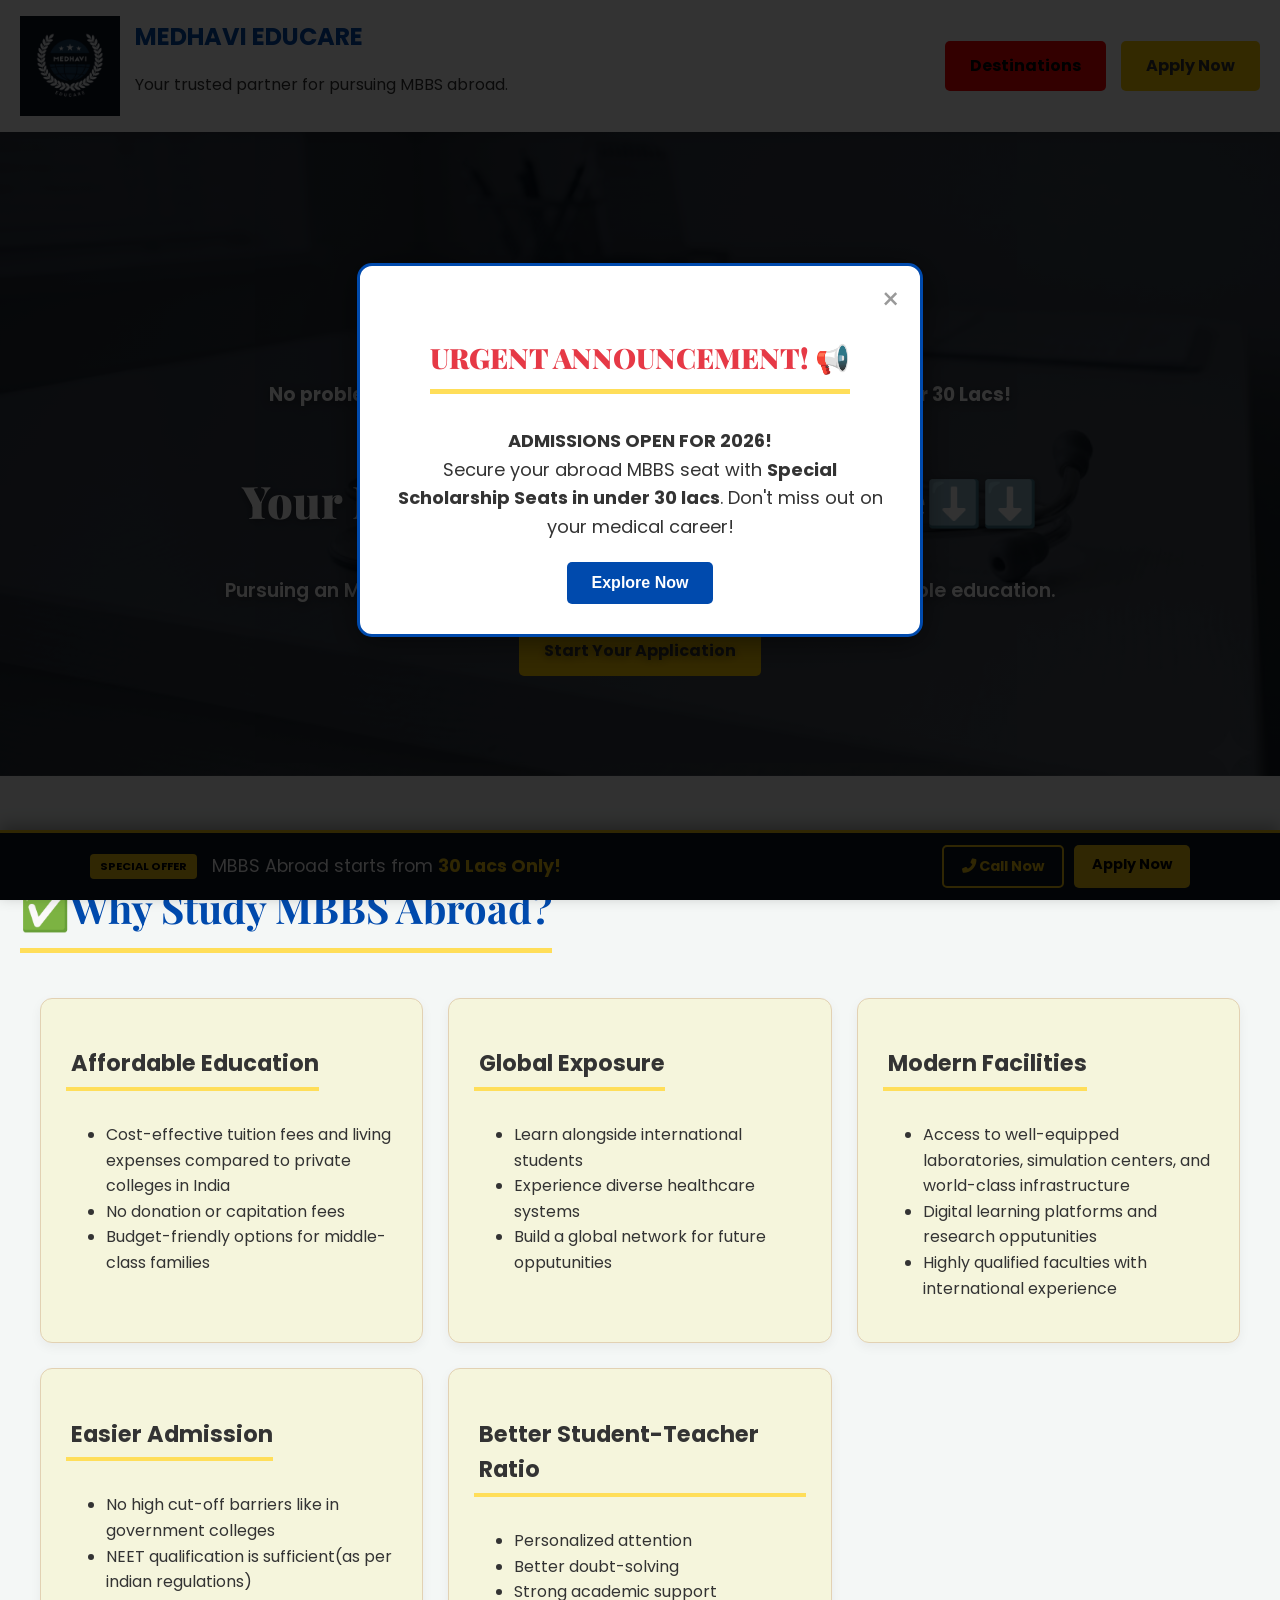
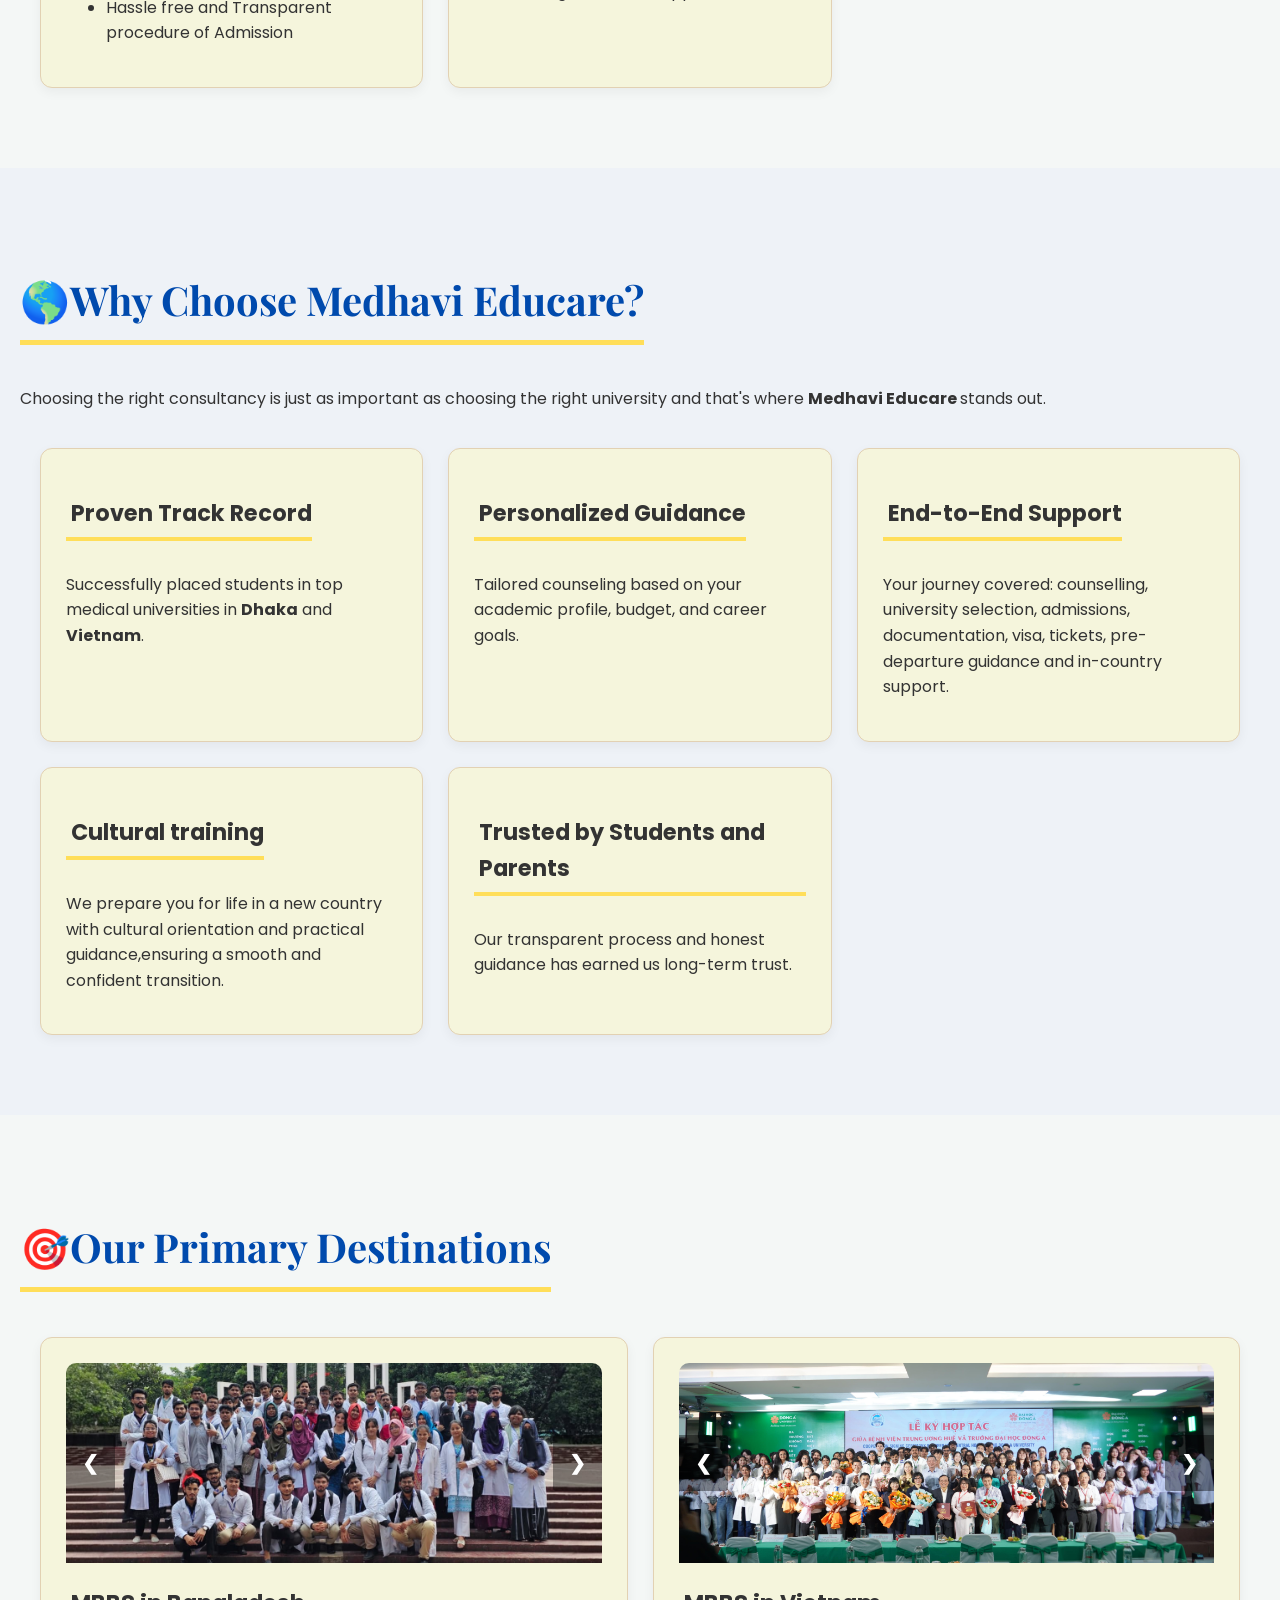
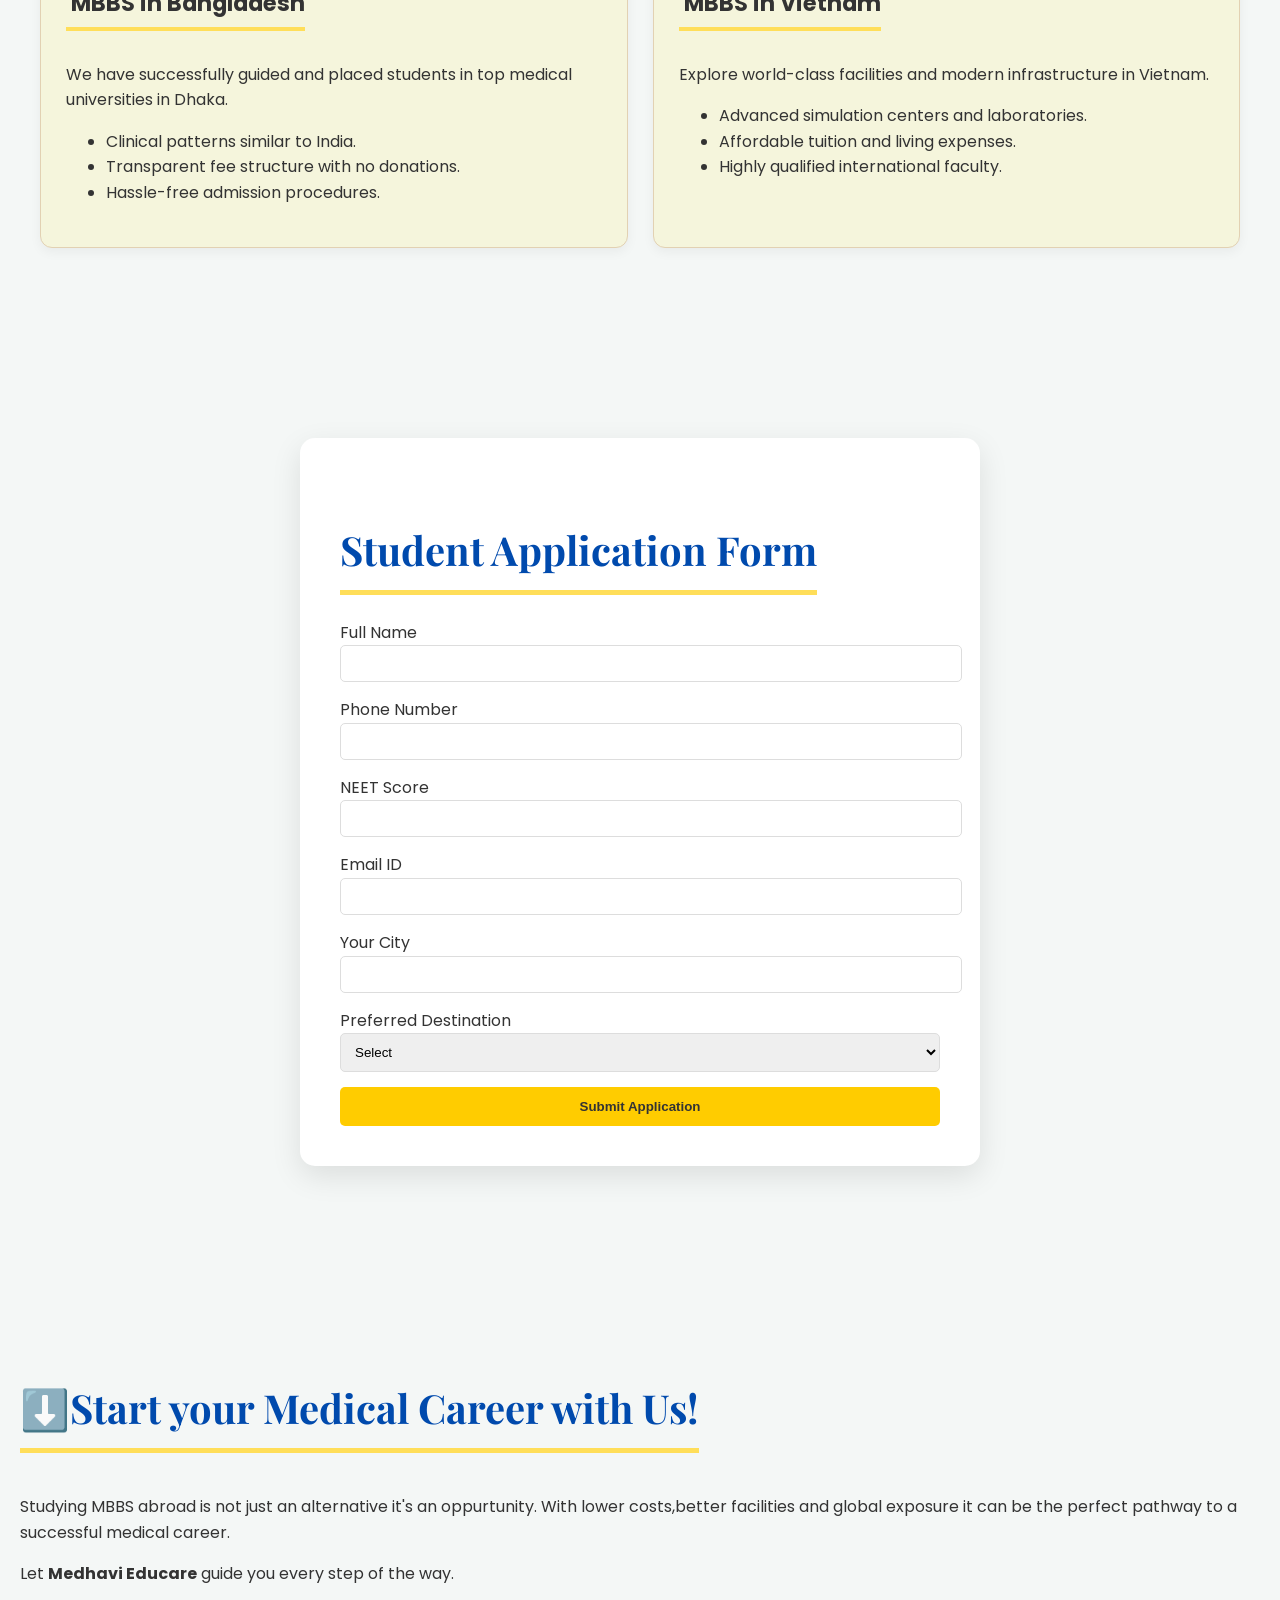
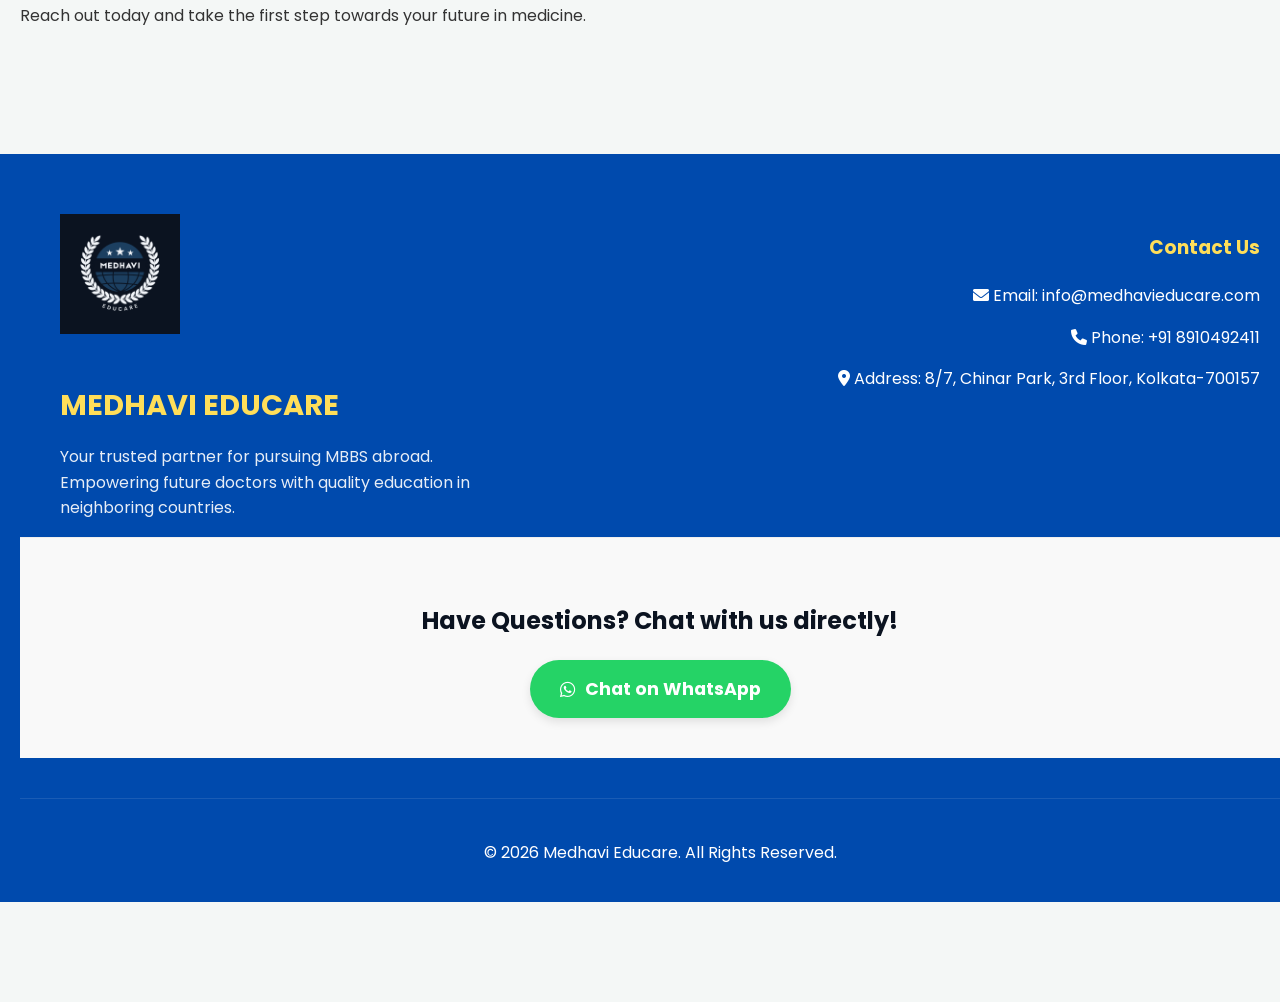
==== index.html @ a111fc33 "changed backgound image and changed the text css on it" ====
<!DOCTYPE html>
<html lang="en">
<head>
    <meta charset="UTF-8">
    <meta name="viewport" content="width=device-width, initial-scale=1.0">
    <meta name="description" content="Get expert guidance for MBBS in Bangladesh and Vietnam. We help students with admissions,college selection, and documentation for top medical universities.">
    <!-- Google Tag Manager -->
    <script>(function(w,d,s,l,i){w[l]=w[l]||[];w[l].push({'gtm.start':
    new Date().getTime(),event:'gtm.js'});var f=d.getElementsByTagName(s)[0],
    j=d.createElement(s),dl=l!='dataLayer'?'&l='+l:'';j.async=true;j.src=
    'https://www.googletagmanager.com/gtm.js?id='+i+dl;f.parentNode.insertBefore(j,f);
    })(window,document,'script','dataLayer','GTM-TKPT7XL8');</script>
   <!-- End Google Tag Manager -->
    <title>MBBS Abroad | Best Medical Consultancy-Medhavi Educare</title>
    <link rel="icon" type="image/png" href="favicon.png">
    <link rel="stylesheet" href="style2.css">
    <link href="https://fonts.googleapis.com/css2?family=Poppins:wght@300;400;600;700&display=swap" rel="stylesheet">
    <link href="https://fonts.googleapis.com/css2?family=Playfair+Display:wght@700&display=swap" rel="stylesheet">
   <link rel="stylesheet" href="https://cdnjs.cloudflare.com/ajax/libs/font-awesome/6.0.0/css/all.min.css"> 
</head>
<body>
    <!-- Google Tag Manager (noscript) -->
    <noscript><iframe src="https://www.googletagmanager.com/ns.html?id=GTM-TKPT7XL8"
    height="0" width="0" style="display:none;visibility:hidden"></iframe></noscript>
    <!-- End Google Tag Manager (noscript) -->
    <div id="salesModal" class="modal-overlay">
    <div class="modal-content">
        <span class="close-btn" onclick="closeModal()">&times;</span>
        <h2 class="alert-title">URGENT ANNOUNCEMENT! 📢</h2>
        <p class="alert-text">
            <b>ADMISSIONS OPEN FOR 2026!</b><br>
            Secure your abroad MBBS seat with <b>Special Scholarship Seats in under 30 lacs</b>. 
            Don't miss out on your medical career!
        </p>
        <button class="modal-action-btn" onclick="closeModal()">Explore Now</button>
    </div>
</div>


<header>
    <div class="logo-container">
        <img src="Medhavi educare logo.png" alt="Medhavi Educare Logo" class="logo-img">
        <div class="logo-titles">
        <span class="logo-text">MEDHAVI EDUCARE</span>
       
         <p>Your trusted partner for pursuing MBBS abroad.</p>
    </div>
    </div>
    <nav>
        <a href="#destinations" class="btn-dest">Destinations</a>
        <a href="#apply" class="btn-apply">Apply Now</a>
    </nav>
</header>

<section class="hero">
    <h1>LOW NEET SCORE❓❓</h1>
    <h3>No problem. You can still pursue your dream career abroad in under 30 Lacs!</h3>
    <h1>Your Medical Career Starts Here⬇️⬇️</h1>
    <p>Pursuing an MBBS degree abroad is an opportunity for quality, affordable education.</p>
    <a href="#apply" class="btn-apply">Start Your Application</a>
</section>

<section id="about">
    <h2>✅Why Study MBBS Abroad?</h2>
    <div class="grid">
        <div class="card">
            <h3>Affordable Education</h3>
            <ul>
                <li>Cost-effective tuition fees and living expenses compared to private colleges in India</li>
                <li>No donation or capitation fees</li>
                <li>Budget-friendly options for middle-class families</li>
            </ul>
        </div>
        <div class="card">
            <h3>Global Exposure</h3>
            <ul>
                <li>Learn alongside international students</li>
                <li>Experience diverse healthcare systems</li>
                <li>Build a global network for future opputunities</li>
            </ul>
        </div>
        <div class="card">
            <h3>Modern Facilities</h3>
            <ul>
                <li>Access to well-equipped laboratories, simulation centers, and world-class infrastructure</li>
                <li>Digital learning platforms and research opputunities</li>
                <li>Highly qualified faculties with international experience</li>
            </ul>
        </div>
        <div class="card">
            <h3>Easier Admission</h3>
            <ul>
            <li>No high cut-off barriers like in government colleges</li>
            <li>NEET qualification is sufficient(as per indian regulations)</li>
            <li>Hassle free and Transparent procedure of Admission</li>
            </ul>
        </div>
        <div class="card">
            <h3>Better Student-Teacher Ratio</h3>
            <ul>
                <li>Personalized attention</li>
                <li>Better doubt-solving</li>
                <li>Strong academic support</li>
            </ul>
        </div>
    </div>
</section>

<section id="medhavi" style="background: #eef2f7;">
    <h2>🌎Why Choose Medhavi Educare?</h2>
    <p> Choosing the right consultancy is just as important as choosing the right university and that's where <b>Medhavi Educare </b>stands out.</p>
    <div class="grid">
        <div class="card"><h3>Proven Track Record</h3><p>Successfully placed students in top medical universities in <b>Dhaka</b> and <b>Vietnam</b>.</p></div>
        <div class="card"><h3>Personalized Guidance</h3><p>Tailored counseling based on your academic profile, budget, and career goals.</p></div>
        <div class="card"><h3>End-to-End Support</h3><p>Your journey covered: counselling, university selection, admissions, documentation, visa, tickets, pre-departure guidance and in-country support.</p></div>
        <div class="card"><h3>Cultural training</h3><p>We prepare you for life in a new country with cultural orientation and practical guidance,ensuring a smooth and confident transition.</p></div>
        <div class="card"><h3>Trusted by Students and Parents</h3><p>Our transparent process and honest guidance has earned us long-term trust.</p></div>
    </div>
</section>


<section id="destinations">
    <h2>🎯Our Primary Destinations</h2>
    <div class="grid">
        
          <div class="card destination-card">
    <div class="slider-container" id="bangladeshSlider">
        <div class="slider-track">
            <img src="Bangladesh.JPG" alt="Medical College in Bangladesh 1" class="card-img">
            <img src="Bangladesh2.JPG" alt="Medical College in Bangladesh 2" class="card-img">
            <img src="Bangladesh3.JPG" alt="Medical College in Bangladesh 3" class="card-img">
            </div>
        
        <button class="slider-arrow prev" onclick="moveSlider('bangladeshSlider', -1)">&#10094;</button>
        <button class="slider-arrow next" onclick="moveSlider('bangladeshSlider', 1)">&#10095;</button>
    </div>

    <h3>MBBS in Bangladesh</h3>
    <p>We have successfully guided and placed students in top medical universities in Dhaka.</p>
    <ul>
        <li>Clinical patterns similar to India.</li>
        <li>Transparent fee structure with no donations.</li>
        <li>Hassle-free admission procedures.</li>
    </ul>

        </div>

        
            <div class="card destination-card">
    <div class="slider-container" id="vietnamSlider">
        <div class="slider-track">
            <img src="vietnam.jpg" alt="Medical University in Vietnam 1" class="card-img">
            <img src="vietnam2.jpg" alt="Medical University in Vietnam 2" class="card-img">
            <img src="vietnam3.jpeg" alt="Medical University in Vietnam 3" class="card-img">
            </div>
        
        <button class="slider-arrow prev" onclick="moveSlider('vietnamSlider', -1)">&#10094;</button>
        <button class="slider-arrow next" onclick="moveSlider('vietnamSlider', 1)">&#10095;</button>
    </div>

    <h3>MBBS in Vietnam</h3>
    <p>Explore world-class facilities and modern infrastructure in Vietnam.</p>
    <ul>
        <li>Advanced simulation centers and laboratories.</li>
        <li>Affordable tuition and living expenses.</li>
        <li>Highly qualified international faculty.</li>
    </ul>
</div>
    
    </div>
</section>

<section id="apply">
    <div class="form-container">
        <h2>Student Application Form</h2>
        <form id="admissionForm">
            <div class="form-group">
                <label>Full Name</label>
                <input type="text" name="name" required>
            </div>
            <div class="form-group">
                <label>Phone Number</label>
                <input type="tel" name="phone" required>
            </div>
            <div class="form-group">
                <label>NEET Score</label>
                <input type="number" name="neet" required>
            </div>
            <div class="form-group">
                <label>Email ID</label>
                <input type="text" name="email" required>
            </div>
            <div class="form-group">
                <label>Your City</label>
                <input type="text" name="city" required>
            </div>
            <div class="form-group">
                <label>Preferred Destination</label>
                <select name="destination" id="destination" onchange="checkDestination(this)">
                    <option value=""disabled selected>Select</option>
                <option value="Bangladesh">Bangladesh</option>
                <option value="Vietnam">Vietnam</option>
                <option value="Other">Any other country...</option>
                </select>
            </div>

            <!-- Hidden input for custom value -->
            <div class="form-group" id="other-input-group" style="display:none;">
                <label>Please specify country</label>
                <input type="text" name="custom_destination" id="custom_destination">
            </div>
            <script>
                function checkDestination(select) {
                const otherGroup = document.getElementById('other-input-group');
                // Show input if 'Other' is selected, otherwise hide it
                otherGroup.style.display = (select.value === 'Other') ? 'block' : 'none';
}
            </script>

            <button type="submit" class="btn-apply" style="width:100%">Submit Application</button>
        </form>
    </div>
</section>

<section>
    <div>
    <h2>⬇️Start your Medical Career with Us!</h2>
        <span>
        <p>Studying MBBS abroad is not just an alternative it's an oppurtunity. With lower costs,better facilities and global exposure it can be the perfect pathway to a successful medical career.</p>
        </span>
        <span>
        <p>Let <b>Medhavi Educare</b> guide you every step of the way.</p>
        <p>Reach out today and take the first step towards your future in medicine.</p>
        </span>
    </div>
</section>

<footer class="main-footer">
    <div class="footer-container">
        <div class="footer-section about">
            <div class="logo-title-wrapper">
            <img src="Medhavi educare logo.png" alt="Medhavi Educare Logo" class="footer-logo-img">
            <h2 class="footer-brand-name">MEDHAVI EDUCARE</h2>
            </div>
            <p class="footer-description">Your trusted partner for pursuing MBBS abroad. Empowering future doctors with quality education in neighboring countries.</p>
        </div>

        <div class="footer-section contact">
            <h3>Contact Us</h3>
            <p><i class="fas fa-envelope"></i> Email: <a href="mailto:info@medhavieducare.com" class="contact-link">info@medhavieducare.com</a></p>
            <p><i class="fas fa-phone"></i> Phone: <a href="tel:+918910492411" class="contact-link">+91 8910492411</a></p>
            <p><i class="fas fa-map-marker-alt"></i> Address: 8/7, Chinar Park, 3rd Floor, Kolkata-700157</p>
        </div>
    </div>
    <div class="whatsapp-contact-section">
    <h3>Have Questions? Chat with us directly!</h3>
    <a href="https://wa.me/918910492411?text=Hi! I am interested in MBBS abroad. Please provide more details." 
       class="whatsapp-footer-btn" target="_blank">
       <i class="fab fa-whatsapp"></i> Chat on WhatsApp
    </a>
</div>
    
    <div class="footer-bottom">
        <p>&copy; 2026 Medhavi Educare. All Rights Reserved.</p>
    </div>
</footer>

<script src="script.js"></script>

<div class="sticky-offer-bar">
    <div class="sticky-content">
        <span class="sticky-tag">SPECIAL OFFER</span>
        <p class="sticky-text">MBBS Abroad starts from <strong>30 Lacs Only!</strong></p>
        <div class="sticky-actions">
            <a href="tel:+918910492411" class="sticky-btn call-btn">
                <i class="fas fa-phone-alt"></i> Call Now
            </a>
            <a href="#apply" class="sticky-btn apply-btn">Apply Now</a>
        </div>
    </div>
</div>
</body>
</html>
---- style2.css ----
/* --- Root Variables & Viewport Fix --- */
:root {
    --primary: #004aad;
    --secondary: #00c6ff;
    --dark: #333;
    --light: #f4f7f6;
    --accent: #ffcc00;
}

html, body {
    width: 100%;
    margin: 0;
    padding: 0;
    overflow-x: hidden;
    -webkit-text-size-adjust: 100%;
}

body {
    font-family: 'Poppins', sans-serif;
    color: var(--dark);
    line-height: 1.6;
    background-color: var(--light);
    padding-bottom: 100px; 
}

/* --- Global Spacing Logic --- */
section {
    padding: 60px 20px;
    max-width: 1400px; 
    margin: 0 auto;
    box-sizing: border-box;
}

/* --- Header & Logo --- */
header {
    background: white;
    padding: 1rem 20px;
    display: flex;
    justify-content: space-between;
    align-items: center;
    box-shadow: 0 2px 10px rgba(0,0,0,0.1);
    position: sticky;
    top: 0;
    width: 100%;
    z-index: 1001; 
    box-sizing: border-box; 
}

/* Added wrap protection for the header buttons */
header nav, .header-actions {
    display: flex;
    gap: 15px;
    align-items: center;
    flex-wrap: wrap; 
}

.logo-container {
    display: flex;
    align-items: center;
    gap: 15px;
}

.logo-img {
    height: 100px;
    width: auto;
}

.logo-text {
    font-weight: bold;
    font-size: 1.5rem;
    color: var(--primary);
}

/* --- Hero Section --- */
.hero {
    background: linear-gradient(135deg, rgba(11, 19, 32, 0.85) 0%, rgba(11, 19, 32, 0.7) 100%),
                url('backgroundimg.jpeg');
    background-size: cover;
    background-position: 70% center;
    background-repeat: no-repeat;
    min-height: 65vh;
    padding: 100px 20px;
    color: #FFFFFF; /* Pure White */
    text-shadow: 2px 2px 8px rgba(0, 0, 0, 0.4); /* Subtle black blur */
    font-weight: 600; 
    display: flex;
    flex-direction: column;
    justify-content: center;
    align-items: center;
    text-align: center;
    box-sizing: border-box;
    text-shadow: 0 2px 8px rgba(0,0,0,0.4);
}

.hero h1 {
    font-family: 'Playfair Display', serif; 
    font-weight: 900;
    font-size: 2.8rem;
    margin-bottom: 20px;
}

.hero p {
    font-weight: 600;
    font-size: 1.2rem;
}

/* --- Grid & Cards --- */
.grid {
    display: grid;
    grid-template-columns: repeat(auto-fit, minmax(300px, 1fr));
    gap: 25px;
    padding: 20px 20px;
}

.card, .destination-card {
    background-color: #F5F5DC !important;
    border: 1px solid #e2d1b3;
    padding: 25px;
    border-radius: 12px;
    box-shadow: 0 4px 12px rgba(0, 0, 0, 0.05);
    color: #333333;
    transition: transform 0.3s ease;
    overflow: hidden;
}

.card:hover, .destination-card:hover {
    transform: translateY(-5px);
    background-color: #f0e9d2 !important;
}

.card-img {
    width: 100%;
    height: 200px;
    object-fit: cover;
}

.card h3 {
    font-size: 1.4rem;
    margin-bottom: 15px;
    padding-bottom: 5px;
    padding-left: 5px;
    border-bottom: 4px solid #ffde59;
    display: inline-block;
}

h2 {
    font-family: 'Playfair Display', serif; 
    font-size: 2.5rem;
    color: #004AAD; 
    font-weight: 700;
    margin-top: 40px;
    margin-bottom: 25px;
    display: inline-block; 
    border-bottom: 5px solid #ffde59;
    padding-bottom: 8px;
}

/* --- Form Styling --- */
.form-container {
    max-width: 600px;
    margin: 50px auto;
    background: white;
    padding: 40px;
    border-radius: 15px;
    box-shadow: 0 10px 30px rgba(0,0,0,0.1);
}

.form-group { margin-bottom: 15px; }
input, select { width: 100%; padding: 10px; border: 1px solid #ddd; border-radius: 5px; }

.btn-apply, .btn-dest {
    background: var(--accent);
    color: var(--dark);
    padding: 12px 25px;
    border: none;
    border-radius: 5px;
    font-weight: 700;
    text-decoration: none;
    cursor: pointer;
}

.btn-dest { background-color: red; color: #000; }

/* --- Modal Overlay --- */
.modal-overlay {
    display: flex;
    position: fixed;
    z-index: 10000;
    left: 0;
    top: 0;
    width: 100%;
    height: 100%;
    background-color: rgba(0, 0, 0, 0.8);
    align-items: center;
    justify-content: center;
}

.modal-content {
    background-color: #fff;
    padding: 30px;
    border-radius: 15px;
    width: 90%;
    max-width: 500px;
    text-align: center;
    position: relative;
    box-shadow: 0 5px 30px rgba(0,0,0,0.5);
    border: 3px solid #004AAD;
}

.alert-title { color: #e63946; font-size: 28px; font-weight: 900; margin-bottom: 15px; }
.alert-text { font-size: 18px; color: #333; line-height: 1.6; margin-bottom: 20px; }
.close-btn { position: absolute; top: 10px; right: 20px; font-size: 30px; cursor: pointer; color: #999; }
.modal-action-btn { background-color: #004AAD; color: white; padding: 12px 25px; border: none; border-radius: 5px; font-weight: bold; cursor: pointer; font-size: 16px; }
.modal-action-btn:hover { background-color: #ffde59; color: #000; }

/* --- Image Slider --- */
.slider-container { position: relative; width: 100%; overflow: hidden; border-top-left-radius: 10px; border-top-right-radius: 10px; }
.slider-track { display: flex; transition: transform 0.5s ease-in-out; width: 100%; }
.slider-container img.card-img { flex: 0 0 100%; width: 100%; object-fit: cover; aspect-ratio: 16 / 9; margin: 0; }
.slider-arrow { cursor: pointer; position: absolute; top: 50%; transform: translateY(-50%); padding: 16px; color: white; font-weight: bold; font-size: 20px; background-color: rgba(0, 0, 0, 0.4); border: none; transition: 0.3s; z-index: 10; }
.slider-arrow:hover { background-color: rgba(0, 0, 0, 0.8); }
.prev { left: 0; border-radius: 0 3px 3px 0; }
.next { right: 0; border-radius: 3px 0 0 3px; }

/* --- Footer --- */
.main-footer {
    background-color: #004AAD !important;
    color: #ffffff;
    padding: 60px 20px 20px 20px;
    margin-top: 50px;
    width: 100%;
}

.footer-container {
    max-width: 100%;
    padding: 0 40px;
    margin: 0 auto;
    display: flex;
    justify-content: space-between;
    align-items: flex-start;
}

.footer-logo-img {
    height: 120px;
    width: auto;
}

.footer-brand-name, .main-footer h2 {
    font-family: 'Poppins', sans-serif !important;
    border-bottom: none !important;
    padding-bottom: 0 !important;
    font-size: 1.8rem;
    color: #ffde59;
    margin-bottom: 10px;
    display: block;
}

.footer-description { color: #ffffff; opacity: 0.9; max-width: 450px; line-height: 1.6; }
.footer-section.contact { text-align: right; }
.footer-section.contact h3 { color: #ffde59; margin-bottom: 20px; }
.contact-link { color: #ffffff; text-decoration: none; }
.contact-link:hover { color: #ffde59; }

.footer-bottom {
    text-align: center;
    border-top: 1px solid rgba(255, 255, 255, 0.1);
    padding-top: 25px;
    margin-top: 40px;
    width: 100%;
}

/* --- Sticky Offer Bar --- */
.sticky-offer-bar {
    position: fixed;
    bottom: 0;
    left: 0;
    width: 100%;
    background: #0b1320;
    color: white;
    padding: 12px 0;
    box-shadow: 0 -5px 15px rgba(0,0,0,0.3);
    z-index: 9999;
    border-top: 3px solid #f1c40f;
}

.sticky-content {
    max-width: 1100px;
    margin: 0 auto;
    display: flex;
    justify-content: space-between;
    align-items: center;
    padding: 0 20px;
}

.sticky-tag { background: #f1c40f; color: #000; padding: 4px 10px; font-size: 0.7rem; font-weight: bold; border-radius: 4px; text-transform: uppercase; }
.sticky-text { margin: 0; font-size: 1.1rem; flex-grow: 1; margin-left: 15px; }
.sticky-text strong { color: #f1c40f; }
.sticky-actions { display: flex; gap: 10px; }
.sticky-btn { padding: 8px 18px; border-radius: 5px; text-decoration: none; font-weight: bold; font-size: 0.9rem; transition: 0.3s; }
.call-btn { background: transparent; border: 2px solid #f1c40f; color: #f1c40f; }
.call-btn:hover { background: #f1c40f; color: #000; }
.apply-btn { background: #f1c40f; color: #000; }

/* --- WhatsApp Section --- */
.whatsapp-contact-section { background-color: #f9f9f9; padding: 40px 20px; text-align: center; border-top: 1px solid #eee; }
.whatsapp-contact-section h3 { font-size: 1.5rem; color: #0b1320; margin-bottom: 20px; }
.whatsapp-footer-btn { background-color: #25D366; color: white; padding: 15px 30px; text-decoration: none; font-size: 1.1rem; font-weight: bold; border-radius: 50px; display: inline-flex; align-items: center; gap: 10px; transition: 0.3s; box-shadow: 0 4px 10px rgba(0,0,0,0.1); }
.whatsapp-footer-btn:hover { background-color: #128C7E; transform: translateY(-3px); }

/* --- FIXED Responsive Media Queries --- */
@media screen and (max-width: 768px) {
    header { 
        padding: 15px 15px; 
        flex-direction: column; /* Stacks logo and buttons */
        gap: 15px;
        height: auto;
    }

    header nav, .header-actions { 
        display: flex;
        flex-wrap: wrap; 
        justify-content: center;
        gap: 10px;
        width: 100%;
    }

    .btn-apply, .btn-dest {
        padding: 10px 15px;
        font-size: 0.85rem;
        flex: 1;
        text-align: center;
        max-width: 160px;
    }

    .logo-img { height: 60px; } 
    .logo-text { font-size: 1.1rem; }
    
    .hero h1 { font-size: 1.8rem; }
    .hero p { font-size: 1rem; }

    .grid { padding: 10px 15px; gap: 15px; }
    
    /* Find this inside your @media screen and (max-width: 768px) block */
    .footer-container {
    flex-direction: column;
    align-items: center;
    text-align: center;
    padding: 0 30px; /* Increased side padding from 15px to 30px */
    width: 100%;
    box-sizing: border-box; /* Crucial: ensures padding doesn't push width over 100% */
    }
    /* Find this in your mobile media query */
    .footer-section.contact {
    text-align: center; /* Centers the heading */
    margin-top: 30px;
    display: flex;
    flex-direction: column;
    align-items: center; /* Centers the individual lines of text */
    }

    .footer-section.contact p {
    text-align: center;
    width: 100%;
    }
    /* Add this inside the mobile media query */
    .whatsapp-contact-section {
    background-color: #ffffff; 
    padding: 30px 20px;
    text-align: center;
    border: 1px solid #eee; /* Ensuring the border is defined */
    border-radius: 10px;
    margin: 20px auto; /* Centers the box */
    max-width: 90%; /* Keeps it from touching or overflowing edges */
    box-sizing: border-box; /* Includes the border in the width calculation */
    }
    .logo-title-wrapper { justify-content: center; }

    .footer-bottom {
    text-align: center;
    padding: 20px 0;
    width: 100%;
    display: flex;
    justify-content: center;
    }
    
    .sticky-content { flex-direction: column; gap: 10px; text-align: center; }
    .sticky-tag { display: none; }
    .sticky-text { margin: 0; font-size: 0.9rem; }

    .logo-titles {
        display: flex;
        flex-direction: column;
        justify-content: center;
    }

    p { margin: 0; }
}
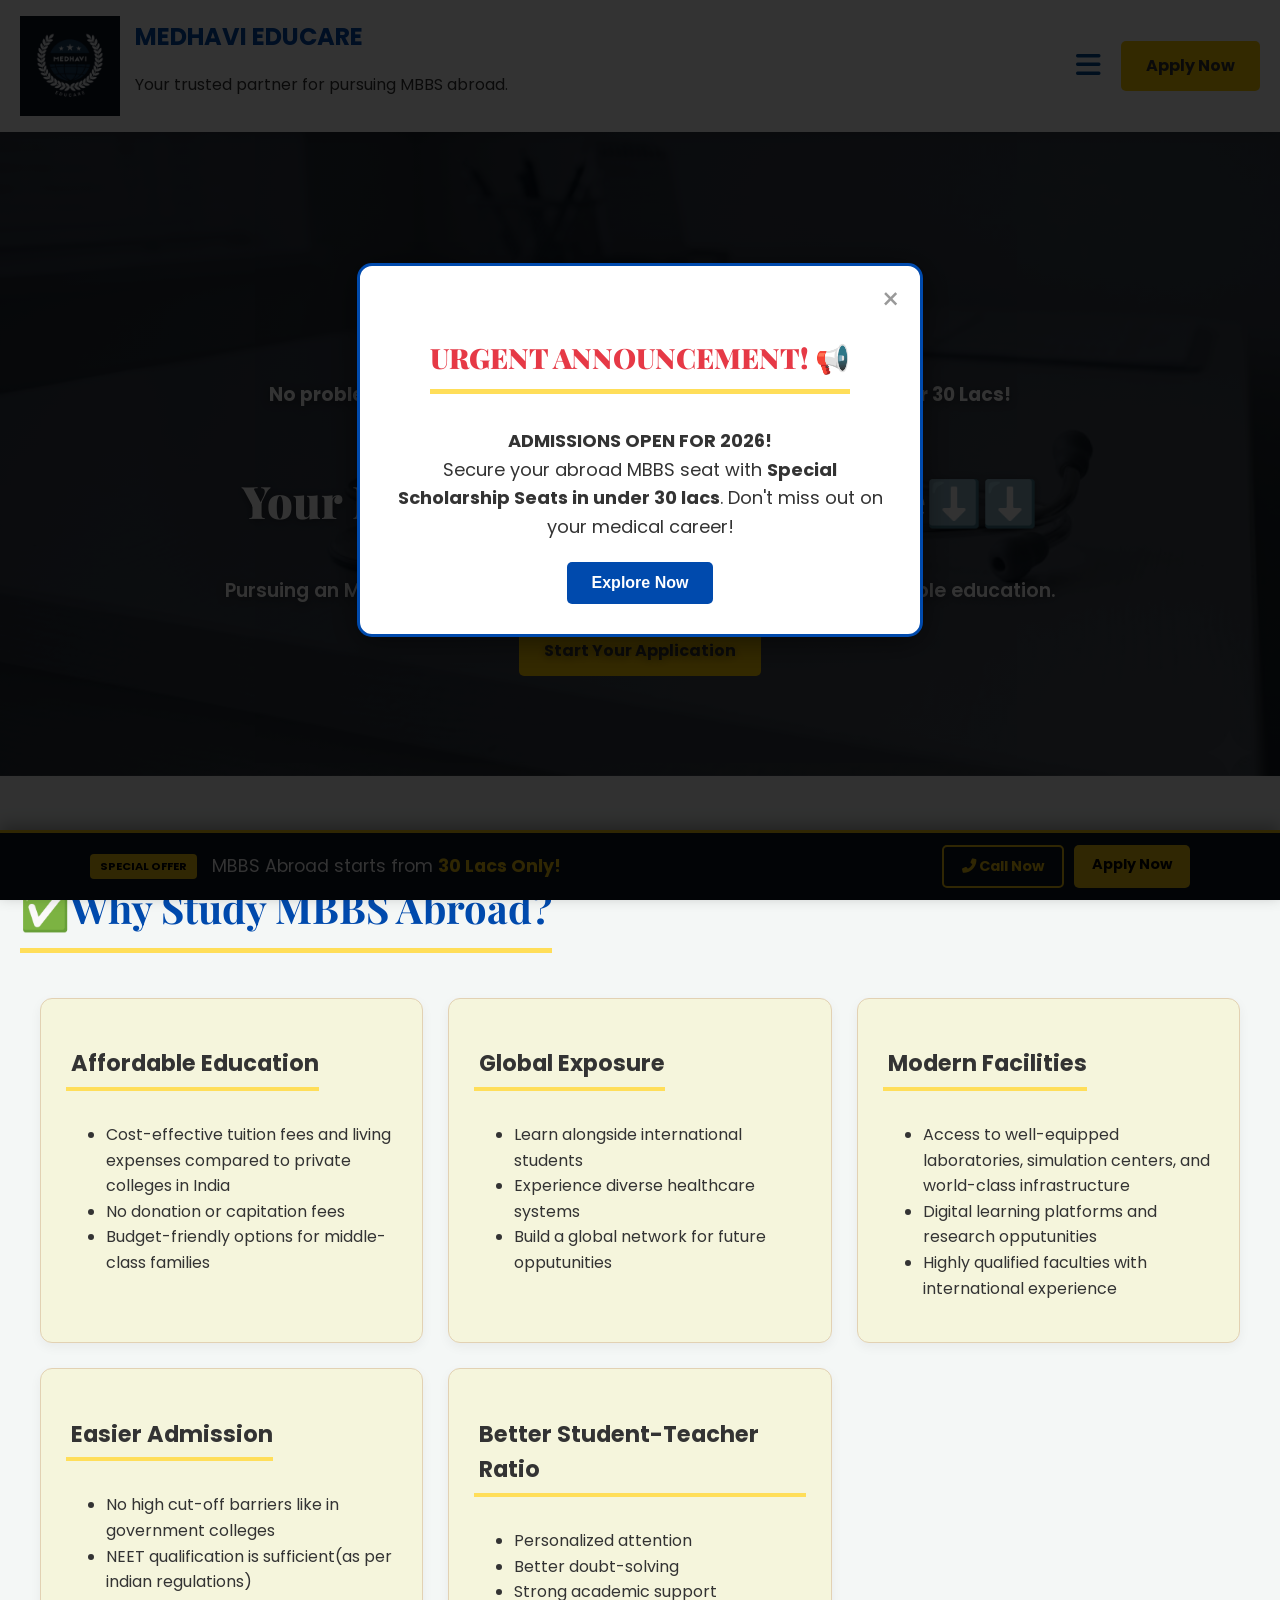
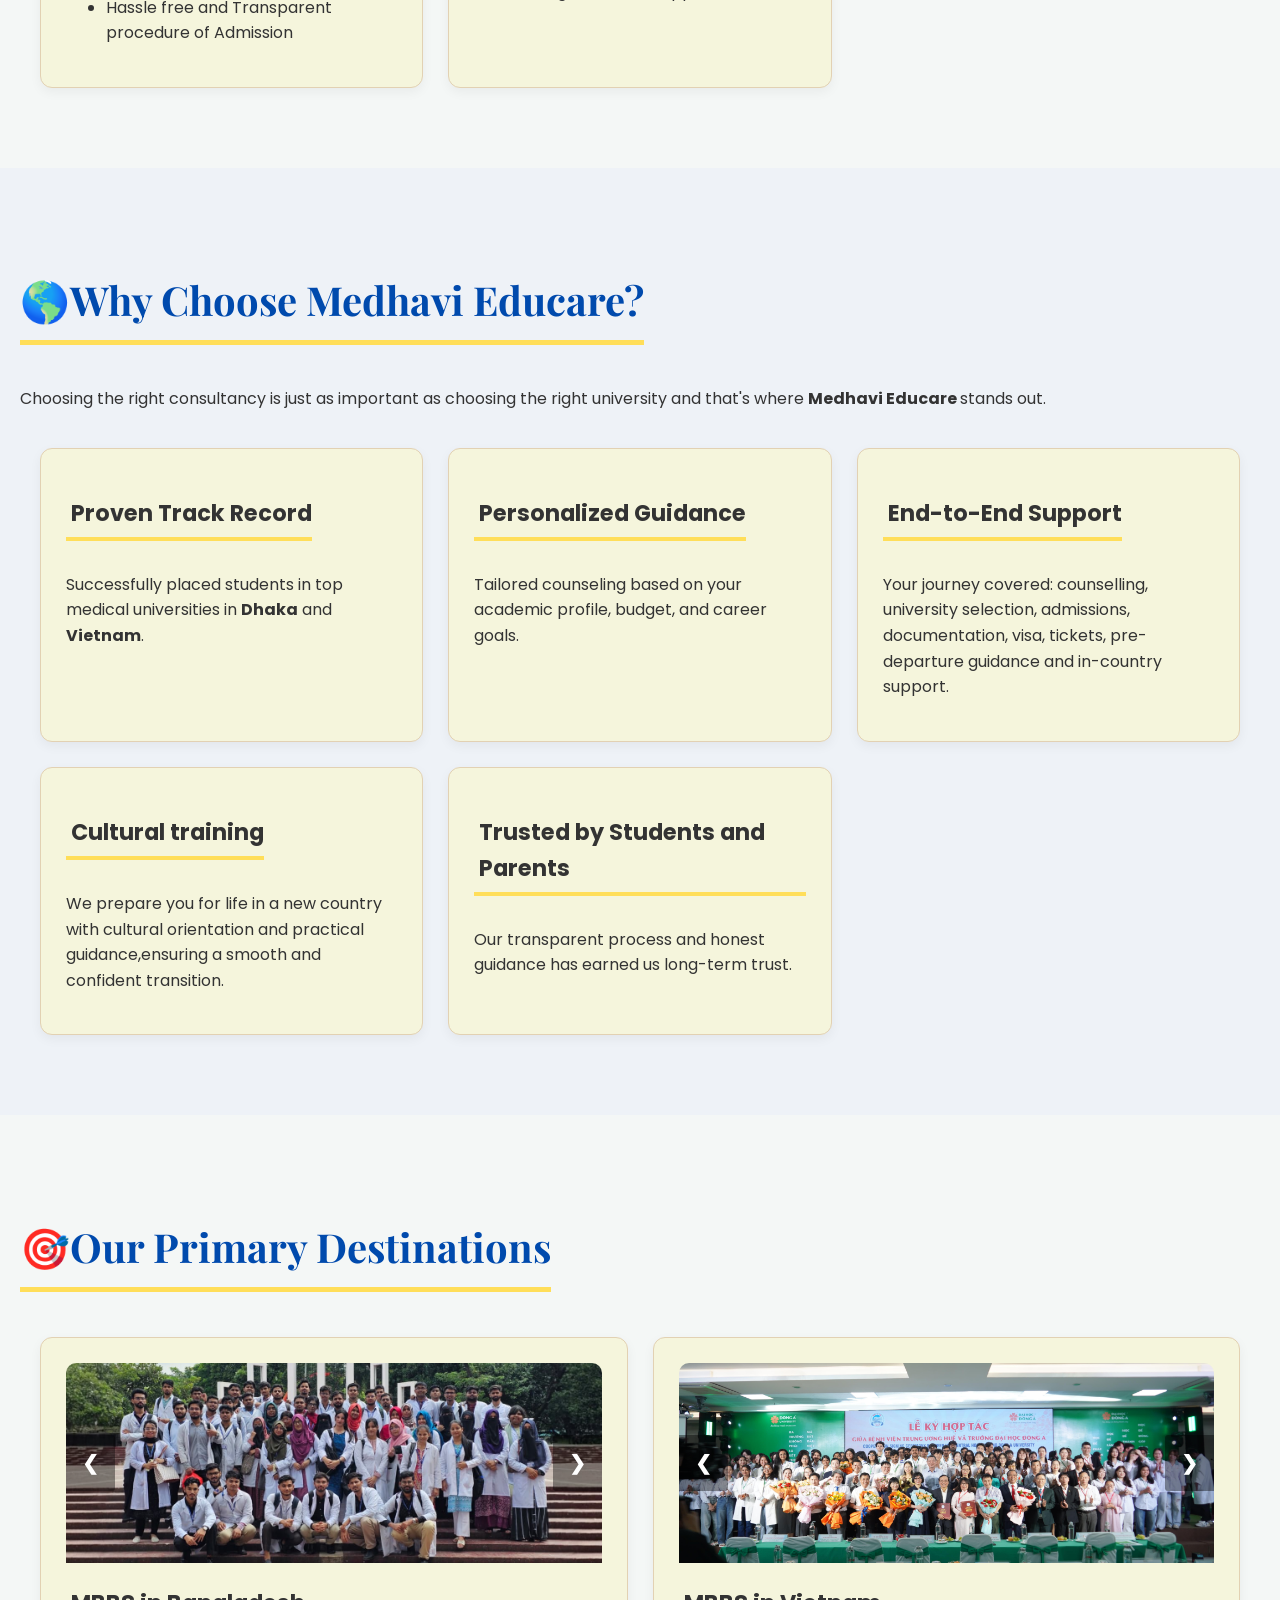
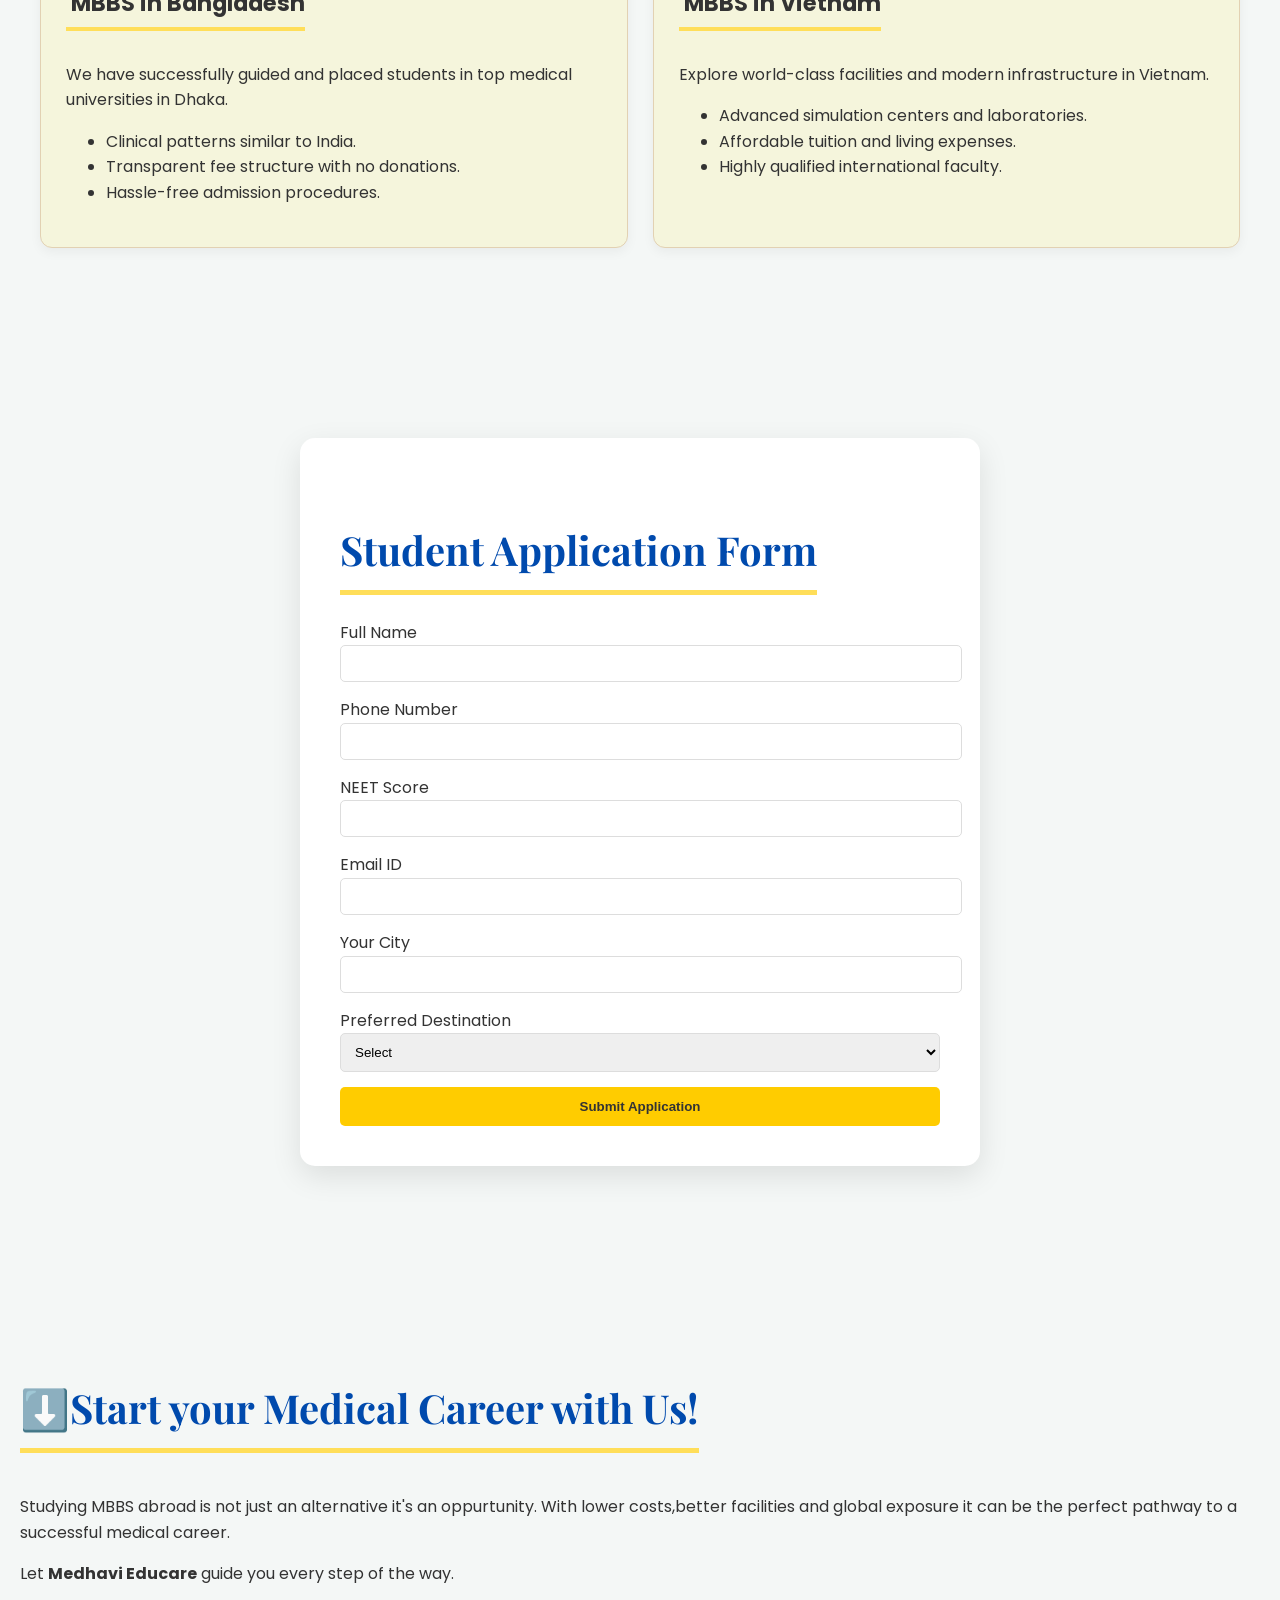
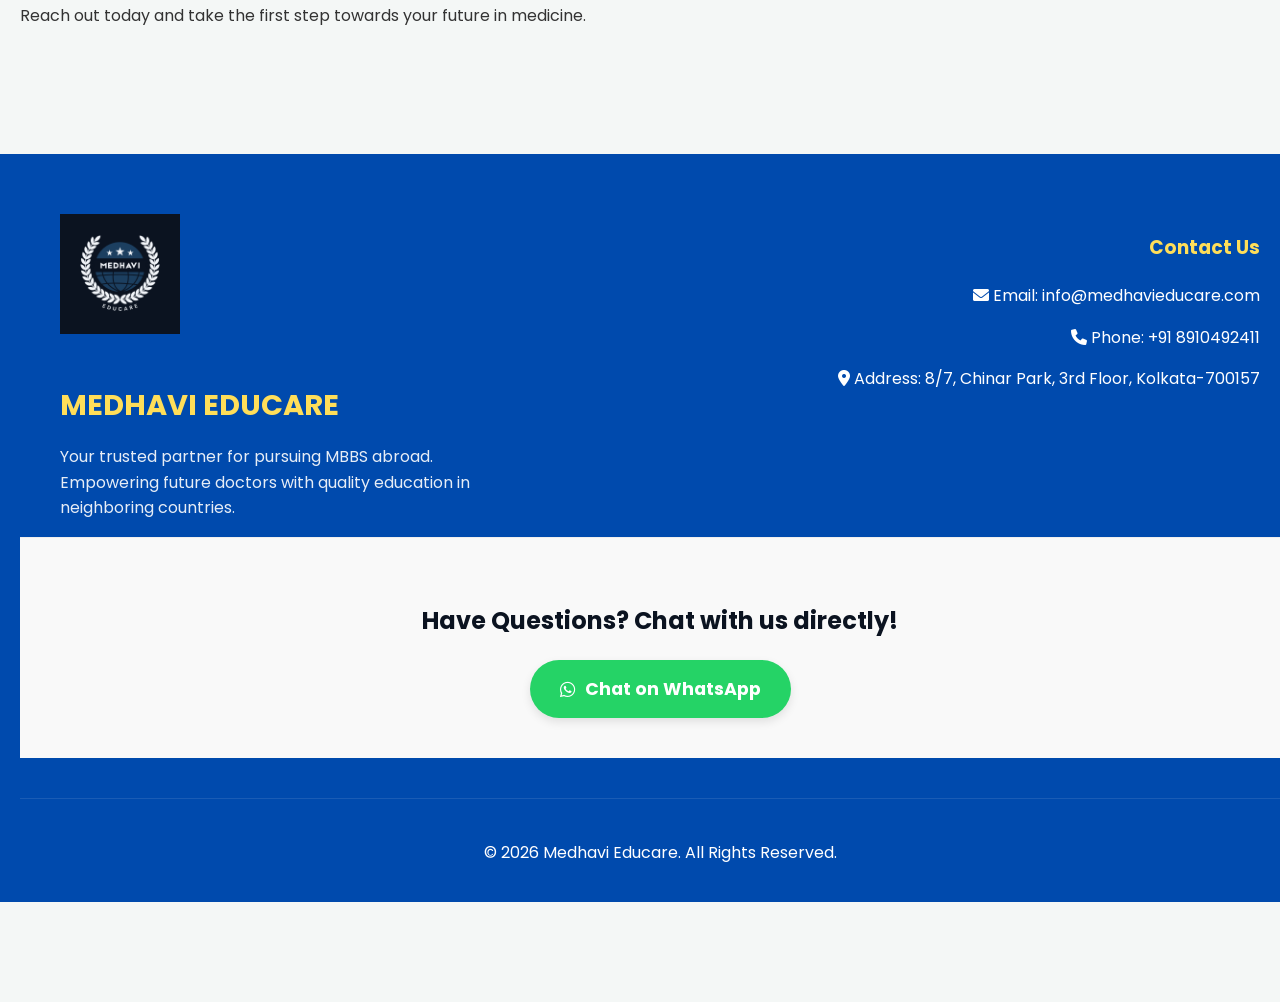
==== commit 00e99e1a: "deleted destinations button and added hamburger menu and different html pages" ====
--- a/index.html
+++ b/index.html
@@ -4,6 +4,7 @@
     <meta charset="UTF-8">
     <meta name="viewport" content="width=device-width, initial-scale=1.0">
     <meta name="description" content="Get expert guidance for MBBS in Bangladesh and Vietnam. We help students with admissions,college selection, and documentation for top medical universities.">
+    
     <!-- Google Tag Manager -->
     <script>(function(w,d,s,l,i){w[l]=w[l]||[];w[l].push({'gtm.start':
     new Date().getTime(),event:'gtm.js'});var f=d.getElementsByTagName(s)[0],
@@ -11,18 +12,60 @@
     'https://www.googletagmanager.com/gtm.js?id='+i+dl;f.parentNode.insertBefore(j,f);
     })(window,document,'script','dataLayer','GTM-TKPT7XL8');</script>
    <!-- End Google Tag Manager -->
+
     <title>MBBS Abroad | Best Medical Consultancy-Medhavi Educare</title>
     <link rel="icon" type="image/png" href="favicon.png">
     <link rel="stylesheet" href="style2.css">
     <link href="https://fonts.googleapis.com/css2?family=Poppins:wght@300;400;600;700&display=swap" rel="stylesheet">
     <link href="https://fonts.googleapis.com/css2?family=Playfair+Display:wght@700&display=swap" rel="stylesheet">
-   <link rel="stylesheet" href="https://cdnjs.cloudflare.com/ajax/libs/font-awesome/6.0.0/css/all.min.css"> 
+   <link rel="stylesheet" href="https://cdnjs.cloudflare.com/ajax/libs/font-awesome/6.0.0/css/all.min.css">
+   
+   <style>
+       /* Navigation Menu Styling */
+       .nav-container { 
+           display: flex; 
+           align-items: center; 
+           gap: 15px; 
+           position: relative; 
+       }
+
+       .menu-icon { 
+           font-size: 28px; /* Larger size */
+           cursor: pointer; 
+           color: #004a99; /* Professional Blue */
+           padding: 5px;
+           display: block !important; /* Forces visibility */
+           z-index: 1002;
+       }
+
+       .nav-menu { 
+           display: none; 
+           position: absolute; 
+           top: 60px; 
+           right: 0; 
+           background: #fff; 
+           box-shadow: 0 4px 15px rgba(0,0,0,0.2); 
+           border-radius: 8px; 
+           padding: 15px; 
+           min-width: 200px; 
+           z-index: 1001; 
+       }
+
+       .nav-menu.active { display: block; }
+       .nav-menu ul { list-style: none; padding: 0; margin: 0; }
+       .nav-menu ul li { margin-bottom: 15px; border-bottom: 1px solid #eee; padding-bottom: 5px; }
+       .nav-menu ul li:last-child { margin-bottom: 0; border-bottom: none; }
+       .nav-menu ul li a { text-decoration: none; color: #333; font-weight: 600; font-size: 16px; display: block; }
+       .nav-menu ul li a:hover { color: #004a99; }
+   </style>
 </head>
 <body>
+    
     <!-- Google Tag Manager (noscript) -->
     <noscript><iframe src="https://www.googletagmanager.com/ns.html?id=GTM-TKPT7XL8"
     height="0" width="0" style="display:none;visibility:hidden"></iframe></noscript>
     <!-- End Google Tag Manager (noscript) -->
+
     <div id="salesModal" class="modal-overlay">
     <div class="modal-content">
         <span class="close-btn" onclick="closeModal()">&times;</span>
@@ -46,8 +89,22 @@
          <p>Your trusted partner for pursuing MBBS abroad.</p>
     </div>
     </div>
-    <nav>
-        <a href="#destinations" class="btn-dest">Destinations</a>
+    <nav class="nav-container">
+        <div class="menu-icon" onclick="toggleMenu()">
+            <i class="fa-solid fa-bars"></i>
+        </div>
+        
+        <div class="nav-menu" id="navMenu">
+            <ul>
+                <li><a href="index.html">Home</a></li>
+                <li><a href="about.html">About Us</a></li>
+                <li><a href="destinations.html">Destinations</a></li>
+                <li><a href="#apply" onclick="toggleMenu()">Submit Form</a></li>
+                <li><a href="#contact" onclick="toggleMenu()">Contact Us</a></li>
+            </ul>
+        </div>
+
+    
         <a href="#apply" class="btn-apply">Apply Now</a>
     </nav>
 </header>
@@ -235,7 +292,7 @@
     </div>
 </section>
 
-<footer class="main-footer">
+<footer id="contact" class="main-footer">
     <div class="footer-container">
         <div class="footer-section about">
             <div class="logo-title-wrapper">
@@ -279,5 +336,26 @@
         </div>
     </div>
 </div>
+
+<script>
+    function toggleMenu() {
+        const menu = document.getElementById('navMenu');
+        menu.classList.toggle('active');
+    }
+    
+    function checkDestination(select) {
+        const otherGroup = document.getElementById('other-input-group');
+        otherGroup.style.display = (select.value === 'Other') ? 'block' : 'none';
+    }
+
+    // Close menu when clicking outside
+    document.addEventListener('click', function(event) {
+        const menu = document.getElementById('navMenu');
+        const icon = document.querySelector('.menu-icon');
+        if (menu && icon && !menu.contains(event.target) && !icon.contains(event.target)) {
+            menu.classList.remove('active');
+        }
+    });
+</script>
 </body>
 </html>
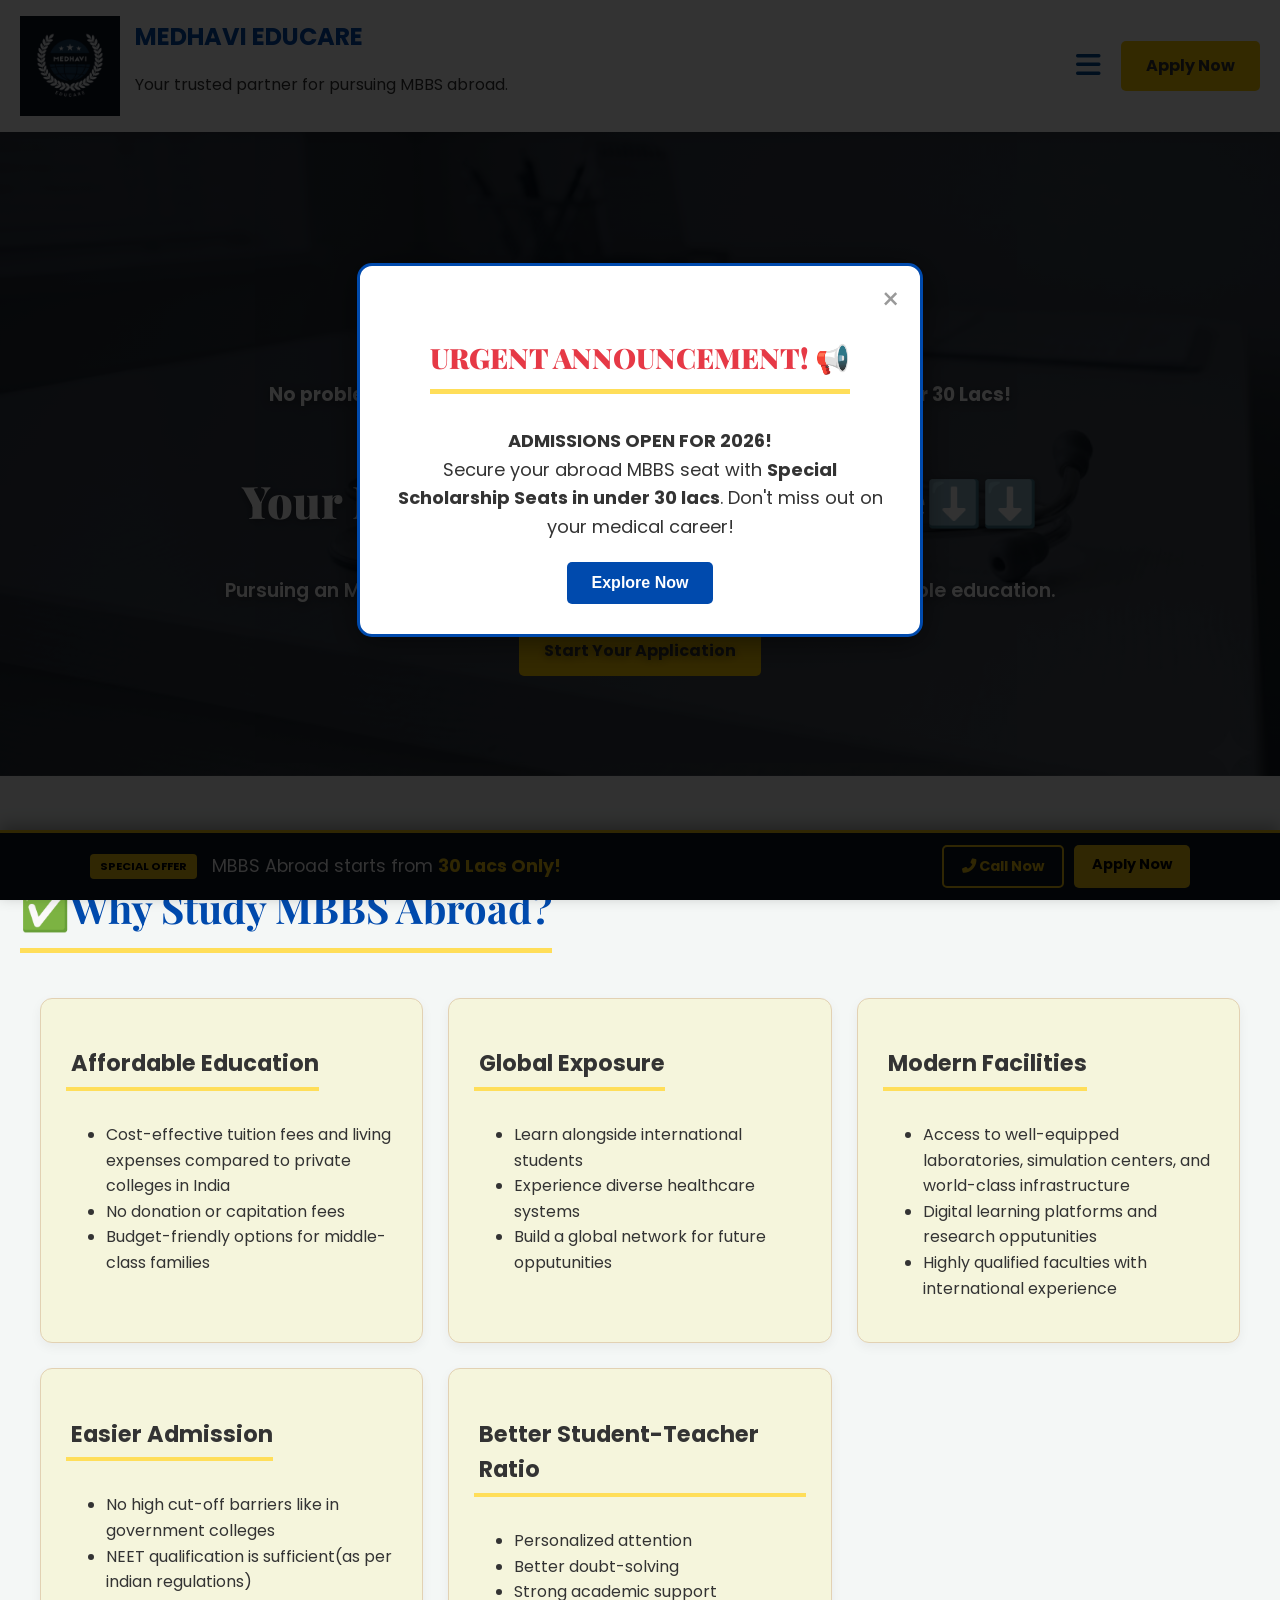
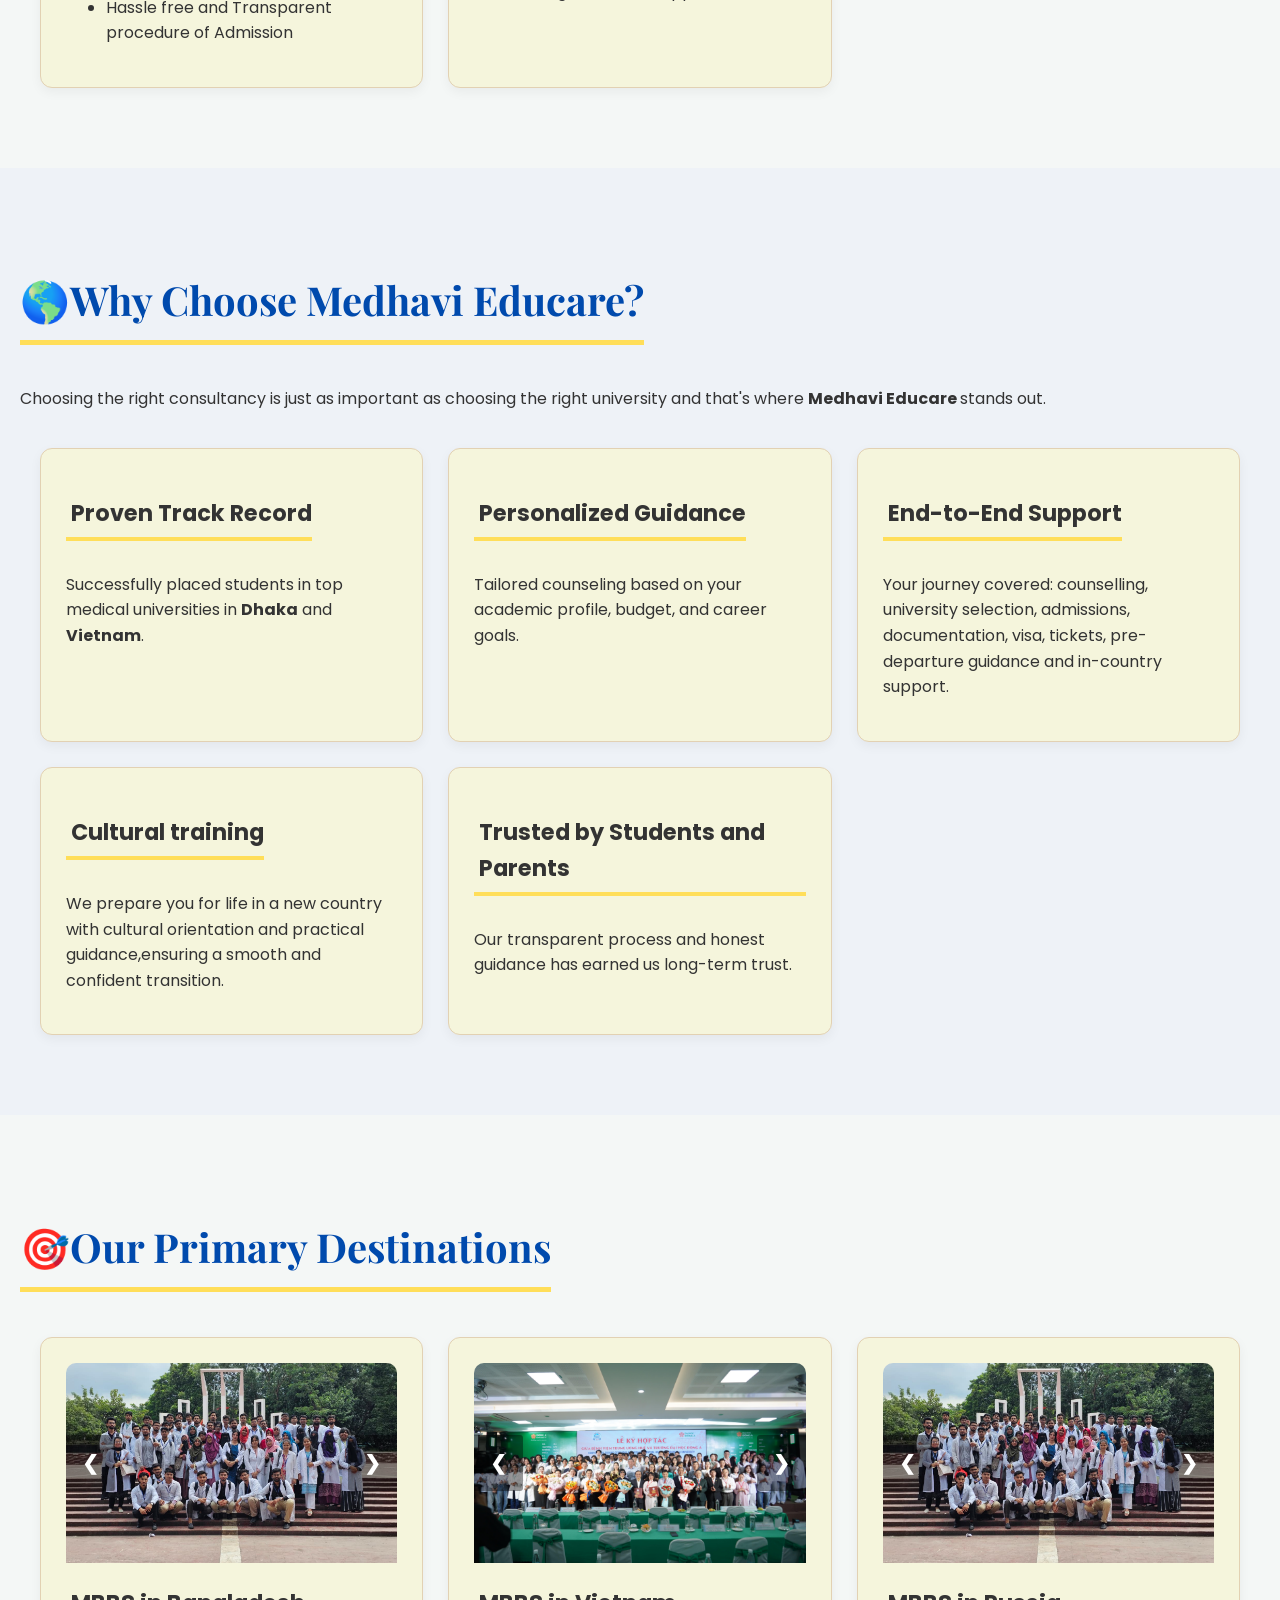
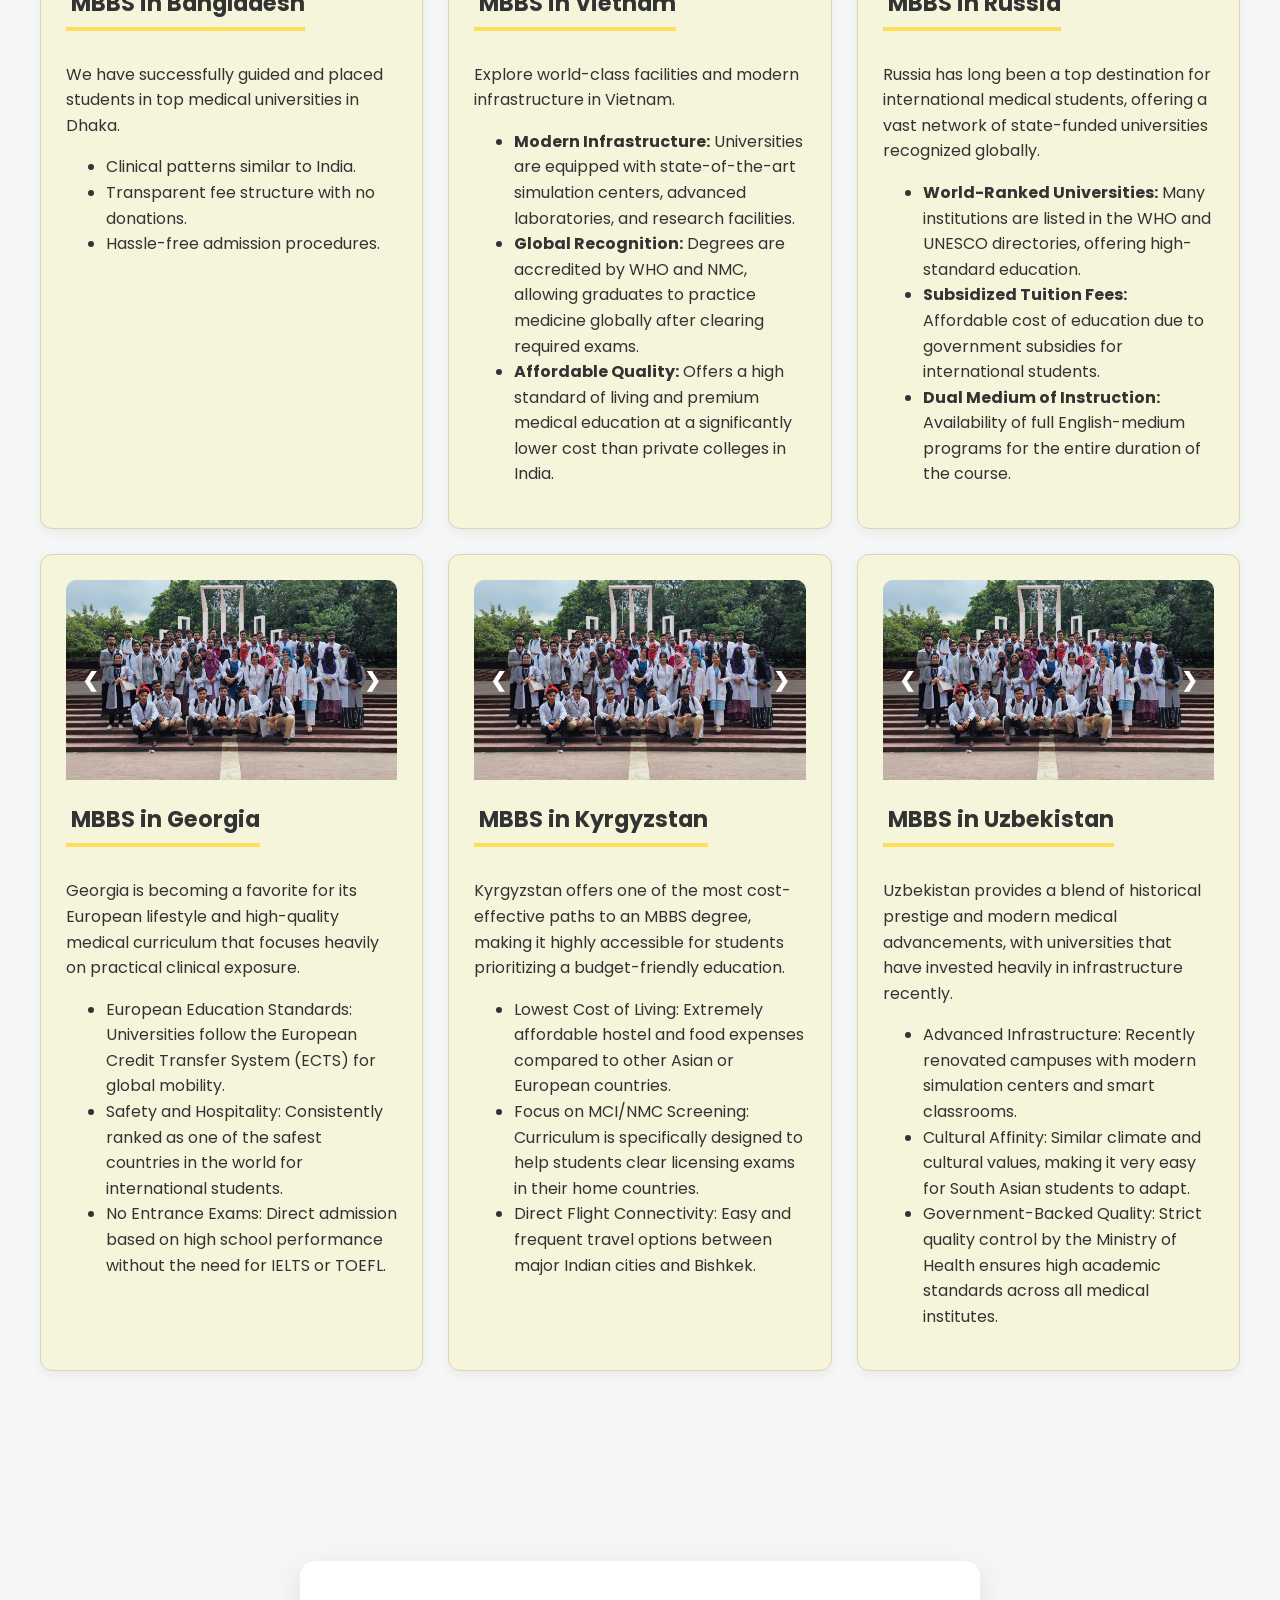
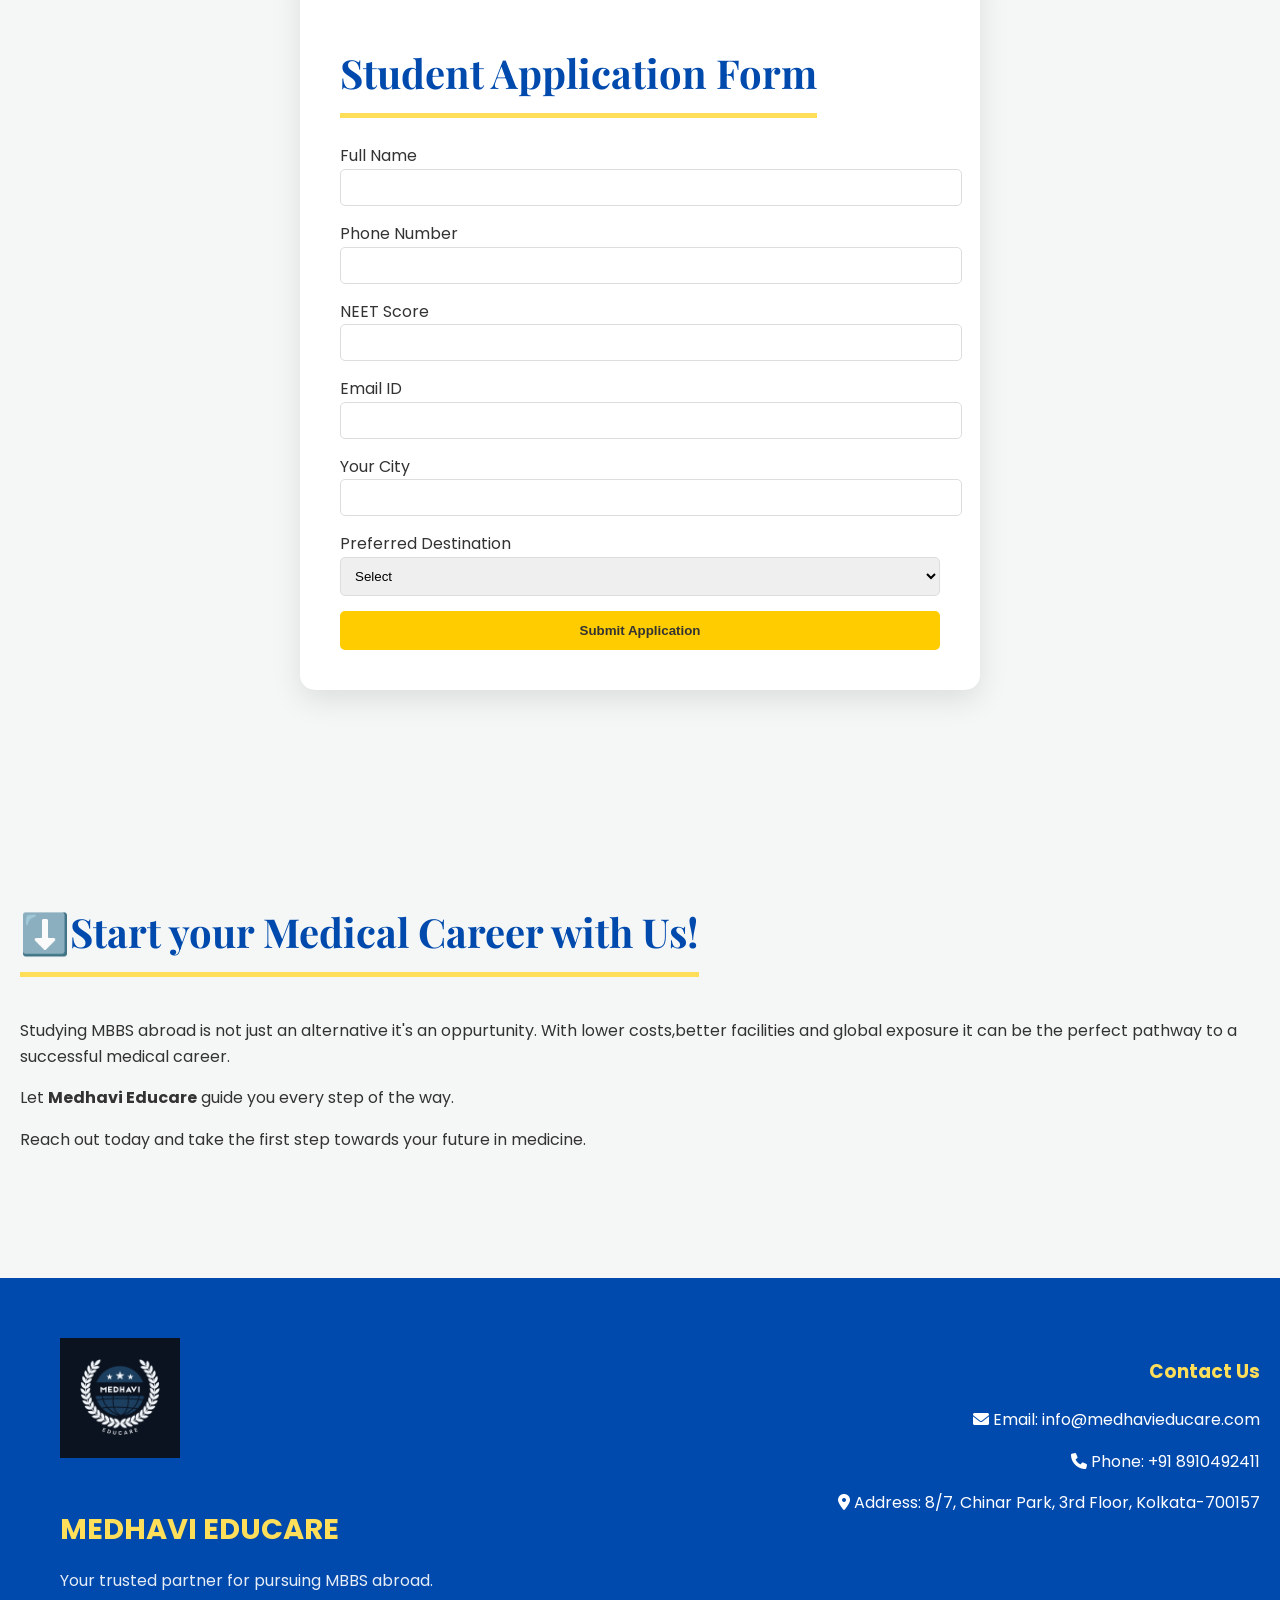
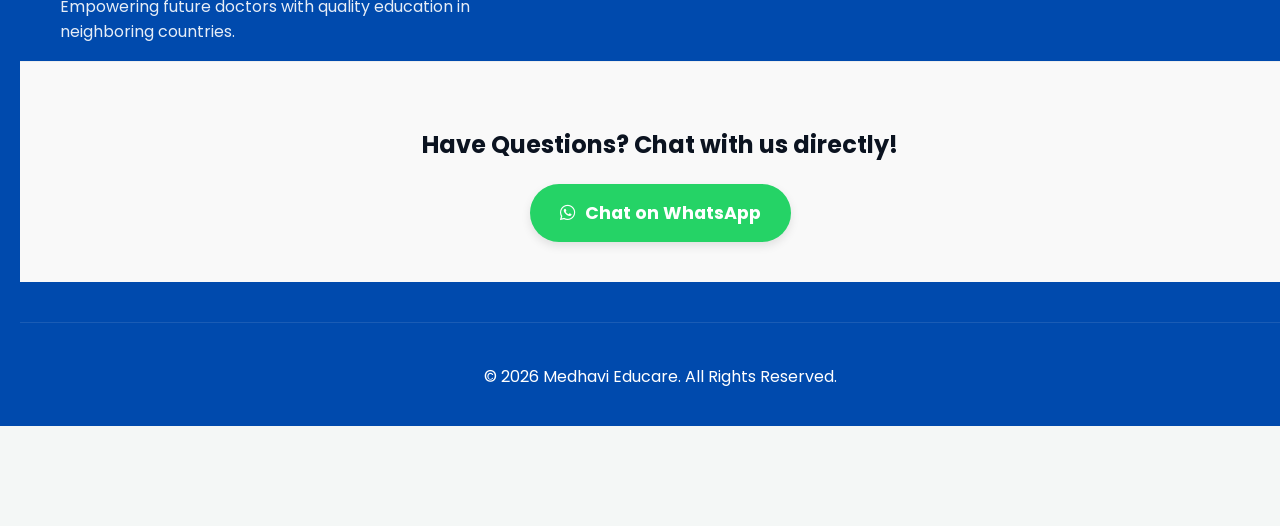
==== commit 74cf8d3d: "added new pages. added student portal. added faqs. updated sitemap" ====
--- a/index.html
+++ b/index.html
@@ -218,10 +218,105 @@
     <h3>MBBS in Vietnam</h3>
     <p>Explore world-class facilities and modern infrastructure in Vietnam.</p>
     <ul>
-        <li>Advanced simulation centers and laboratories.</li>
-        <li>Affordable tuition and living expenses.</li>
-        <li>Highly qualified international faculty.</li>
-    </ul>
+        <li><b>Modern Infrastructure:</b> Universities are equipped with state-of-the-art simulation centers, advanced laboratories, and research facilities.</li>
+        <li><b>Global Recognition:</b> Degrees are accredited by WHO and NMC, allowing graduates to practice medicine globally after clearing required exams.</li>
+        <li><b>Affordable Quality:</b> Offers a high standard of living and premium medical education at a significantly lower cost than private colleges in India.</li>
+    </ul>
+</div>
+
+    <!-- russia -->
+
+        <div class="card destination-card">
+    <div class="slider-container" id="bangladeshSlider">
+        <div class="slider-track">
+            <img src="Bangladesh.JPG" alt="Medical College in Bangladesh 1" class="card-img">
+            <img src="Bangladesh2.JPG" alt="Medical College in Bangladesh 2" class="card-img">
+            <img src="Bangladesh3.JPG" alt="Medical College in Bangladesh 3" class="card-img">
+            </div>
+        
+        <button class="slider-arrow prev" onclick="moveSlider('bangladeshSlider', -1)">&#10094;</button>
+        <button class="slider-arrow next" onclick="moveSlider('bangladeshSlider', 1)">&#10095;</button>
+    </div>
+
+    <h3>MBBS in Russia</h3>
+    <p>Russia has long been a top destination for international medical students, offering a vast network of state-funded universities recognized globally.</p>
+    <ul>
+        <li><b>World-Ranked Universities:</b> Many institutions are listed in the WHO and UNESCO directories, offering high-standard education.</li>
+        <li><b>Subsidized Tuition Fees:</b> Affordable cost of education due to government subsidies for international students.</li>
+        <li><b>Dual Medium of Instruction:</b> Availability of full English-medium programs for the entire duration of the course.</li>
+    </ul>
+
+        </div>
+
+        <!-- georgia -->
+
+        <div class="card destination-card">
+    <div class="slider-container" id="bangladeshSlider">
+        <div class="slider-track">
+            <img src="Bangladesh.JPG" alt="Medical College in Bangladesh 1" class="card-img">
+            <img src="Bangladesh2.JPG" alt="Medical College in Bangladesh 2" class="card-img">
+            <img src="Bangladesh3.JPG" alt="Medical College in Bangladesh 3" class="card-img">
+            </div>
+        
+        <button class="slider-arrow prev" onclick="moveSlider('bangladeshSlider', -1)">&#10094;</button>
+        <button class="slider-arrow next" onclick="moveSlider('bangladeshSlider', 1)">&#10095;</button>
+    </div>
+
+    <h3>MBBS in Georgia</h3>
+    <p>Georgia is becoming a favorite for its European lifestyle and high-quality medical curriculum that focuses heavily on practical clinical exposure.</p>
+    <ul>
+        <li>European Education Standards: Universities follow the European Credit Transfer System (ECTS) for global mobility.</li>
+        <li>Safety and Hospitality: Consistently ranked as one of the safest countries in the world for international students.</li>
+        <li>No Entrance Exams: Direct admission based on high school performance without the need for IELTS or TOEFL.</li>
+    </ul>
+
+        </div>
+
+        <!-- kyrgyzstan -->
+
+        <div class="card destination-card">
+    <div class="slider-container" id="bangladeshSlider">
+        <div class="slider-track">
+            <img src="Bangladesh.JPG" alt="Medical College in Bangladesh 1" class="card-img">
+            <img src="Bangladesh2.JPG" alt="Medical College in Bangladesh 2" class="card-img">
+            <img src="Bangladesh3.JPG" alt="Medical College in Bangladesh 3" class="card-img">
+            </div>
+        
+        <button class="slider-arrow prev" onclick="moveSlider('bangladeshSlider', -1)">&#10094;</button>
+        <button class="slider-arrow next" onclick="moveSlider('bangladeshSlider', 1)">&#10095;</button>
+    </div>
+
+    <h3>MBBS in Kyrgyzstan</h3>
+    <p>Kyrgyzstan offers one of the most cost-effective paths to an MBBS degree, making it highly accessible for students prioritizing a budget-friendly education.</p>
+    <ul>
+        <li>Lowest Cost of Living: Extremely affordable hostel and food expenses compared to other Asian or European countries.</li>
+        <li>Focus on MCI/NMC Screening: Curriculum is specifically designed to help students clear licensing exams in their home countries.</li>
+        <li>Direct Flight Connectivity: Easy and frequent travel options between major Indian cities and Bishkek.</li>
+    </ul>
+
+        </div>
+
+        <!-- uzbekistan -->
+        <div class="card destination-card">
+    <div class="slider-container" id="bangladeshSlider">
+        <div class="slider-track">
+            <img src="Bangladesh.JPG" alt="Medical College in Bangladesh 1" class="card-img">
+            <img src="Bangladesh2.JPG" alt="Medical College in Bangladesh 2" class="card-img">
+            <img src="Bangladesh3.JPG" alt="Medical College in Bangladesh 3" class="card-img">
+            </div>
+        
+        <button class="slider-arrow prev" onclick="moveSlider('bangladeshSlider', -1)">&#10094;</button>
+        <button class="slider-arrow next" onclick="moveSlider('bangladeshSlider', 1)">&#10095;</button>
+    </div>
+
+    <h3>MBBS in Uzbekistan</h3>
+    <p>Uzbekistan provides a blend of historical prestige and modern medical advancements, with universities that have invested heavily in infrastructure recently.</p>
+    <ul>
+        <li>Advanced Infrastructure: Recently renovated campuses with modern simulation centers and smart classrooms.</li>
+        <li>Cultural Affinity: Similar climate and cultural values, making it very easy for South Asian students to adapt.</li>
+        <li>Government-Backed Quality: Strict quality control by the Ministry of Health ensures high academic standards across all medical institutes.</li>
+    </ul>
+
 </div>
     
     </div>
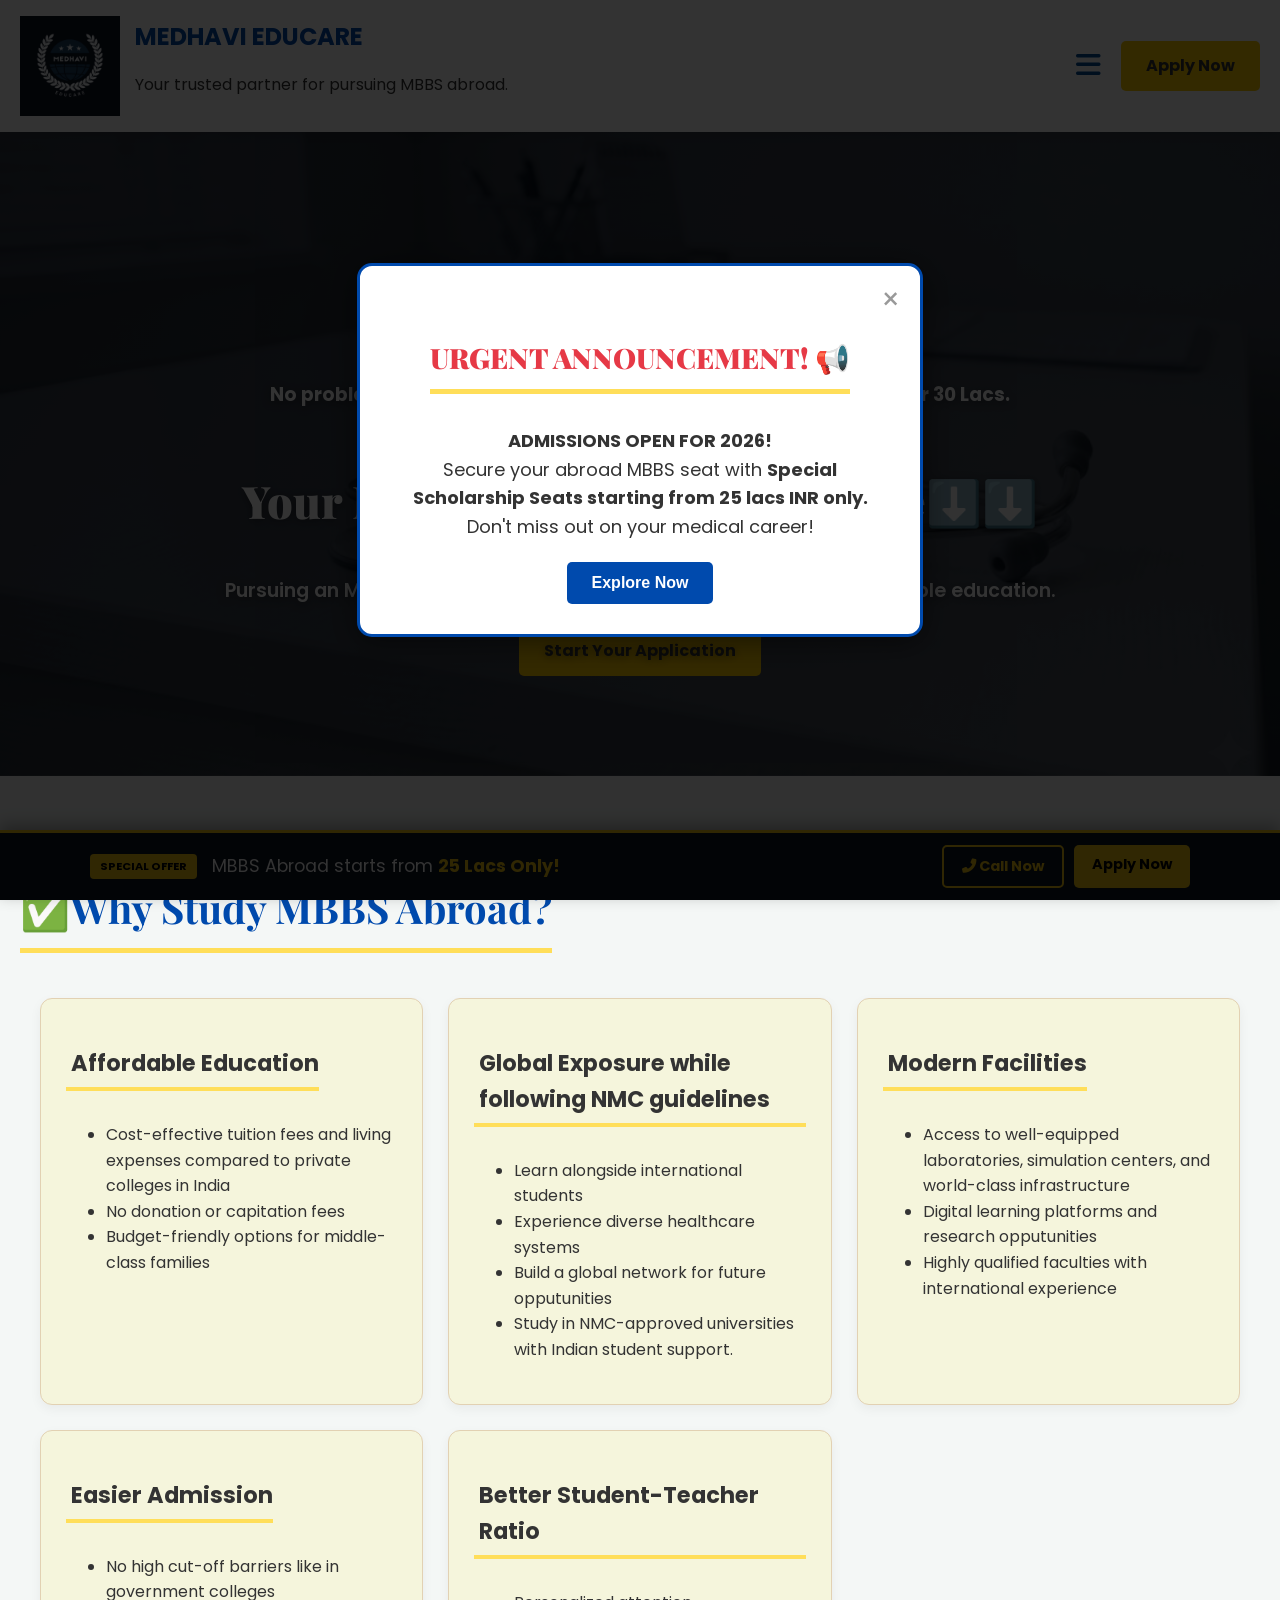
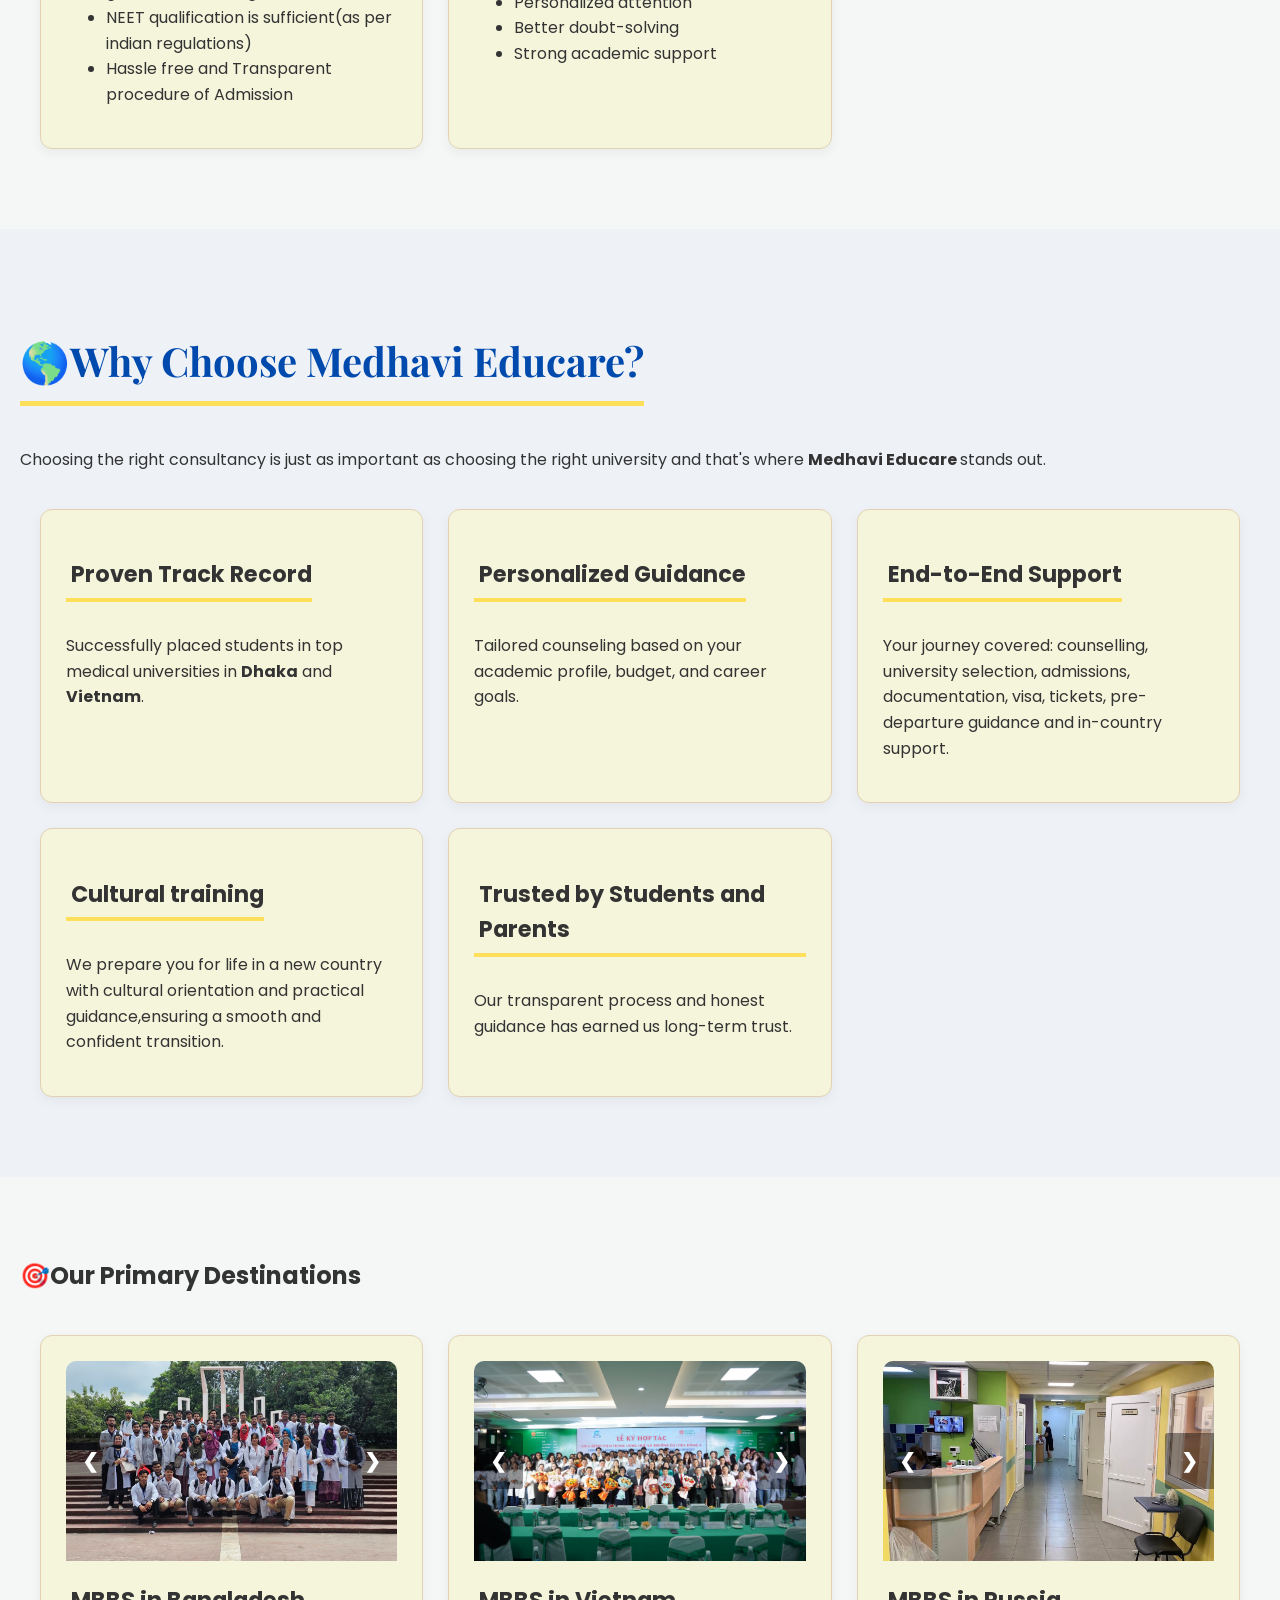
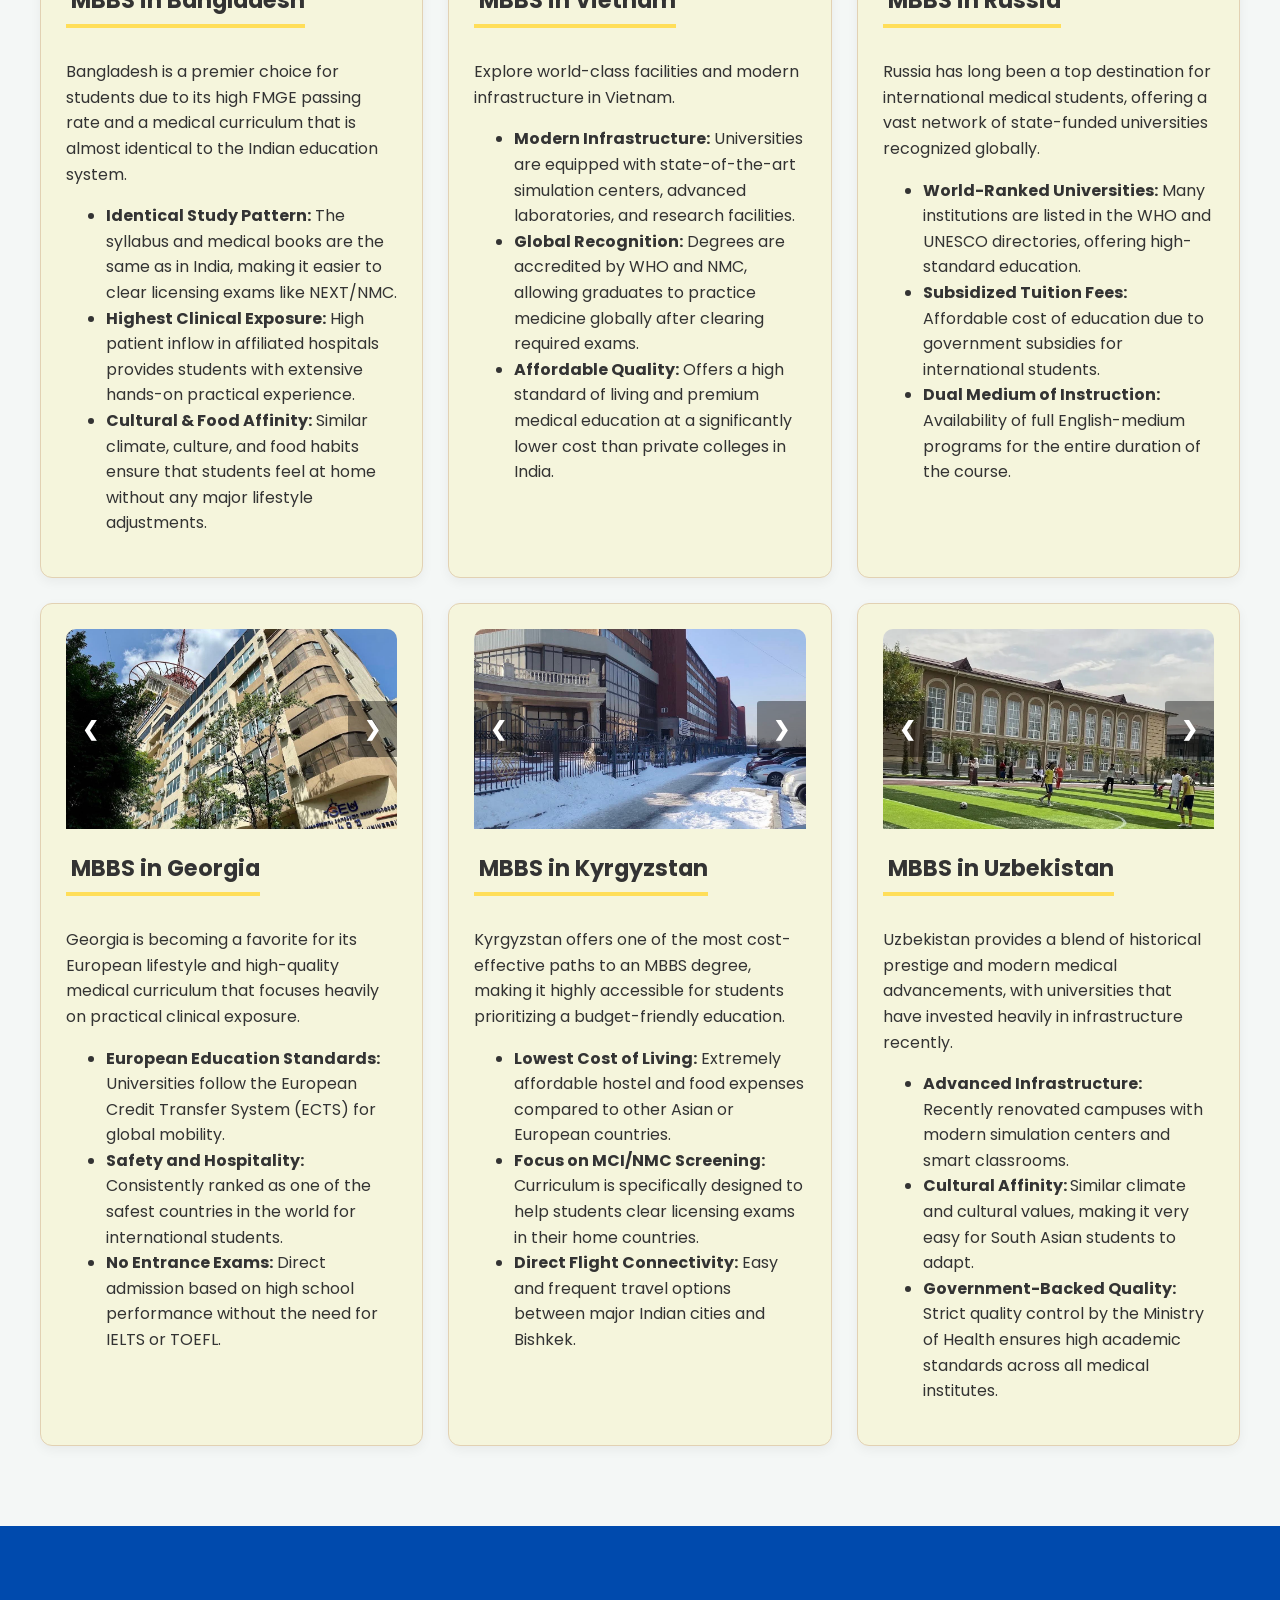
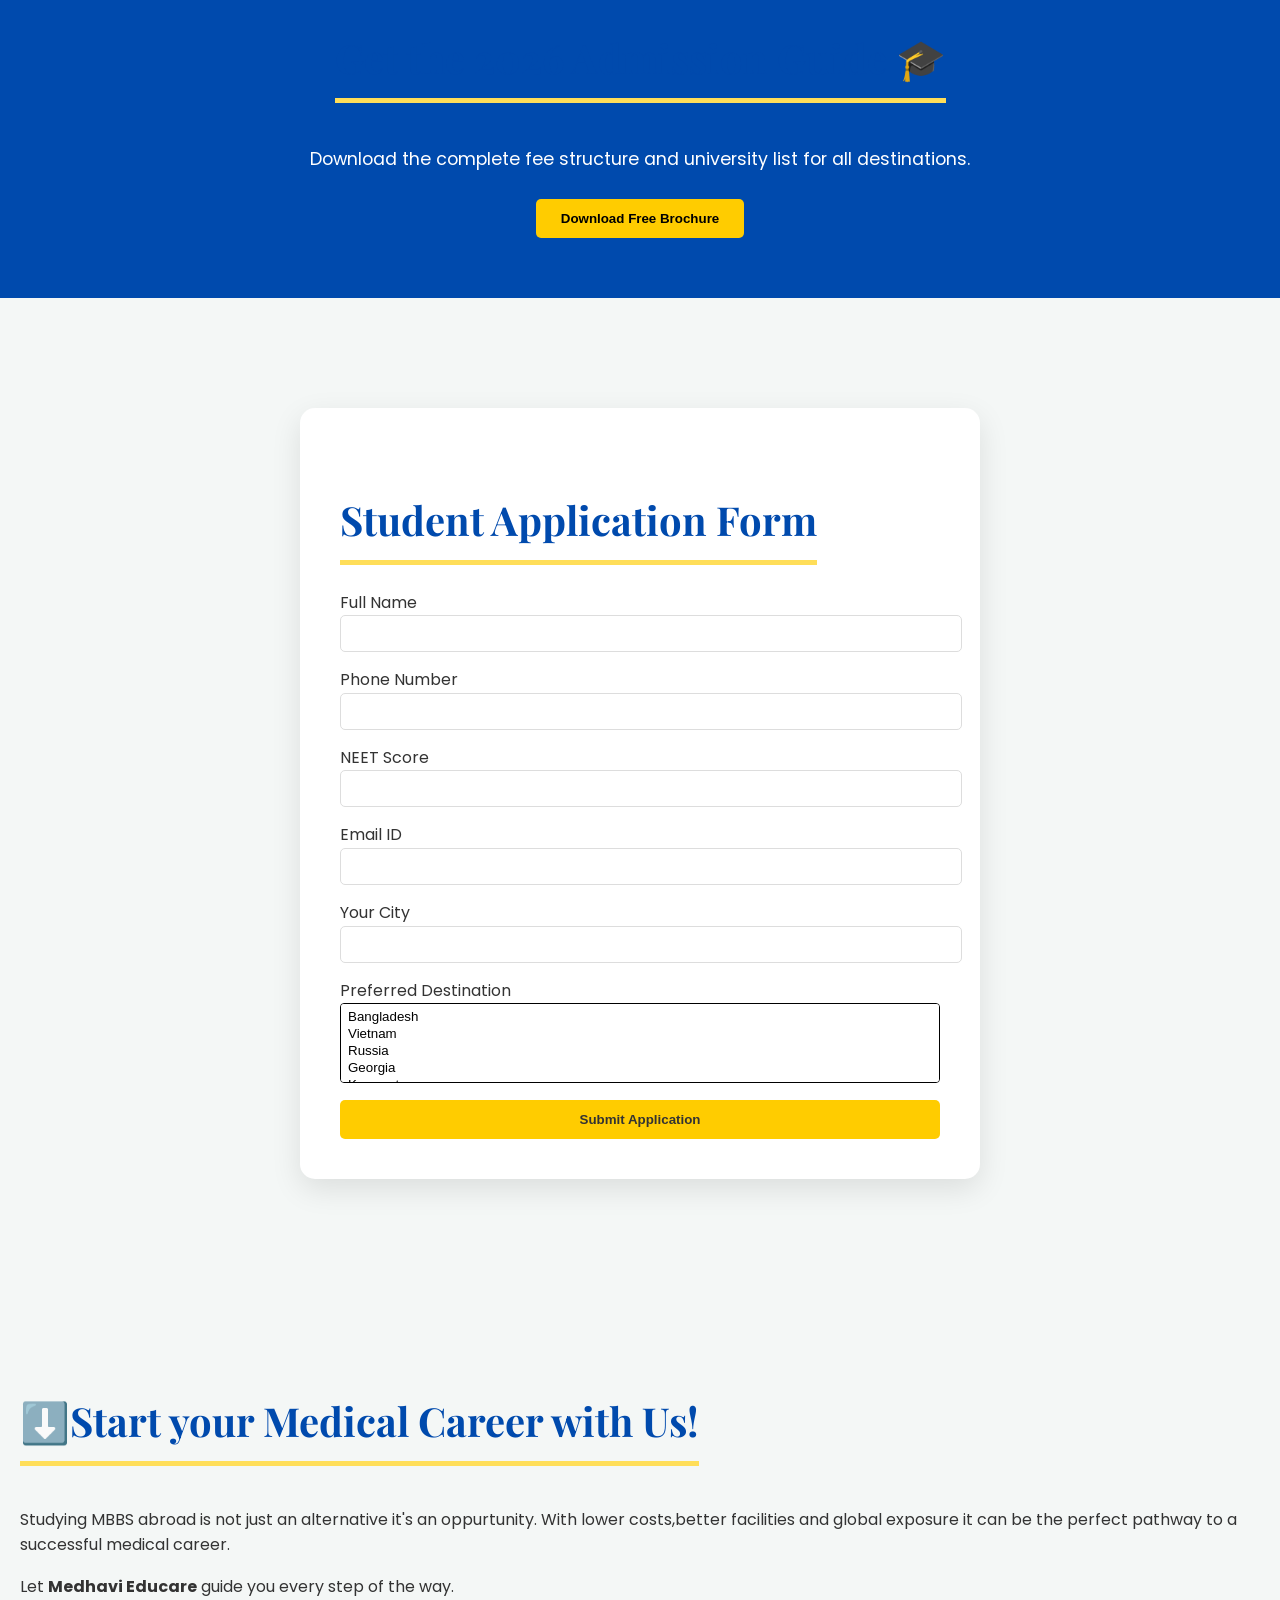
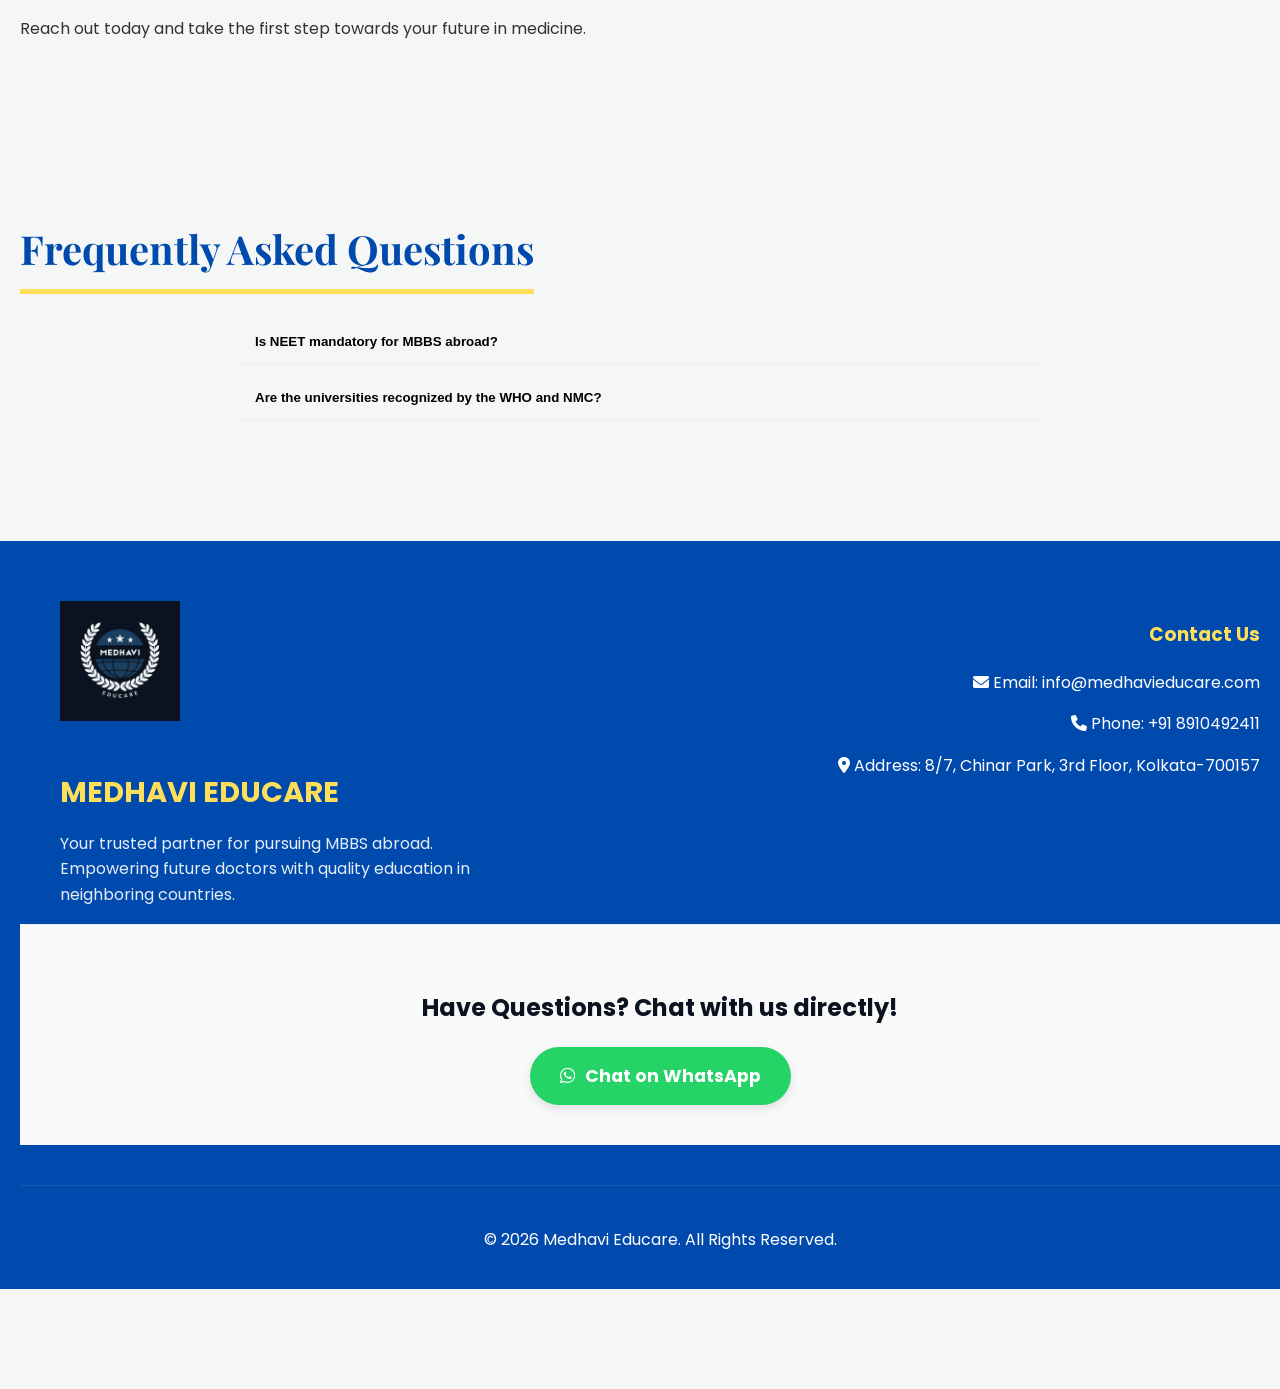
==== commit 433e289b: "update" ====
--- a/index.html
+++ b/index.html
@@ -72,7 +72,7 @@
         <h2 class="alert-title">URGENT ANNOUNCEMENT! 📢</h2>
         <p class="alert-text">
             <b>ADMISSIONS OPEN FOR 2026!</b><br>
-            Secure your abroad MBBS seat with <b>Special Scholarship Seats in under 30 lacs</b>. 
+            Secure your abroad MBBS seat with <b>Special Scholarship Seats starting from 25 lacs INR only.</b>
             Don't miss out on your medical career!
         </p>
         <button class="modal-action-btn" onclick="closeModal()">Explore Now</button>
@@ -100,7 +100,7 @@
                 <li><a href="about.html">About Us</a></li>
                 <li><a href="destinations.html">Destinations</a></li>
                 <li><a href="#apply" onclick="toggleMenu()">Submit Form</a></li>
-                <li><a href="#contact" onclick="toggleMenu()">Contact Us</a></li>
+                <li><a href="#home-contact" onclick="toggleMenu()">Contact Us</a></li>
             </ul>
         </div>
 
@@ -111,7 +111,7 @@
 
 <section class="hero">
     <h1>LOW NEET SCORE❓❓</h1>
-    <h3>No problem. You can still pursue your dream career abroad in under 30 Lacs!</h3>
+    <h3>No problem. You can still pursue your dream career abroad in under 30 Lacs.</h3>
     <h1>Your Medical Career Starts Here⬇️⬇️</h1>
     <p>Pursuing an MBBS degree abroad is an opportunity for quality, affordable education.</p>
     <a href="#apply" class="btn-apply">Start Your Application</a>
@@ -129,11 +129,12 @@
             </ul>
         </div>
         <div class="card">
-            <h3>Global Exposure</h3>
+            <h3>Global Exposure while following <strong>NMC guidelines</strong></h3>
             <ul>
                 <li>Learn alongside international students</li>
                 <li>Experience diverse healthcare systems</li>
                 <li>Build a global network for future opputunities</li>
+                <li>Study in NMC-approved universities with Indian student support.</li>
             </ul>
         </div>
         <div class="card">
@@ -177,7 +178,7 @@
 
 
 <section id="destinations">
-    <h2>🎯Our Primary Destinations</h2>
+    <h1>🎯Our Primary Destinations</h1>
     <div class="grid">
         
           <div class="card destination-card">
@@ -186,18 +187,17 @@
             <img src="Bangladesh.JPG" alt="Medical College in Bangladesh 1" class="card-img">
             <img src="Bangladesh2.JPG" alt="Medical College in Bangladesh 2" class="card-img">
             <img src="Bangladesh3.JPG" alt="Medical College in Bangladesh 3" class="card-img">
-            </div>
-        
-        <button class="slider-arrow prev" onclick="moveSlider('bangladeshSlider', -1)">&#10094;</button>
-        <button class="slider-arrow next" onclick="moveSlider('bangladeshSlider', 1)">&#10095;</button>
+        </div>
+    <button class="slider-arrow prev" onclick="moveSlider('bangladeshSlider', -1)">&#10094;</button>
+    <button class="slider-arrow next" onclick="moveSlider('bangladeshSlider', 1)">&#10095;</button>
     </div>
 
     <h3>MBBS in Bangladesh</h3>
-    <p>We have successfully guided and placed students in top medical universities in Dhaka.</p>
+    <p>Bangladesh is a premier choice for students due to its high FMGE passing rate and a medical curriculum that is almost identical to the Indian education system.</p>
     <ul>
-        <li>Clinical patterns similar to India.</li>
-        <li>Transparent fee structure with no donations.</li>
-        <li>Hassle-free admission procedures.</li>
+        <li><b>Identical Study Pattern:</b> The syllabus and medical books are the same as in India, making it easier to clear licensing exams like NEXT/NMC.</li>
+        <li><b>Highest Clinical Exposure:</b> High patient inflow in affiliated hospitals provides students with extensive hands-on practical experience.</li>
+        <li><b>Cultural & Food Affinity:</b> Similar climate, culture, and food habits ensure that students feel at home without any major lifestyle adjustments.</li>
     </ul>
 
         </div>
@@ -227,15 +227,15 @@
     <!-- russia -->
 
         <div class="card destination-card">
-    <div class="slider-container" id="bangladeshSlider">
+    <div class="slider-container" id="russiaSlider">
         <div class="slider-track">
-            <img src="Bangladesh.JPG" alt="Medical College in Bangladesh 1" class="card-img">
-            <img src="Bangladesh2.JPG" alt="Medical College in Bangladesh 2" class="card-img">
-            <img src="Bangladesh3.JPG" alt="Medical College in Bangladesh 3" class="card-img">
-            </div>
-        
-        <button class="slider-arrow prev" onclick="moveSlider('bangladeshSlider', -1)">&#10094;</button>
-        <button class="slider-arrow next" onclick="moveSlider('bangladeshSlider', 1)">&#10095;</button>
+            <img src="russia1.jpeg" alt="Medical College in Russia 1" class="card-img">
+            <img src="russia2.jpeg" alt="Medical College in Russia 2 " class="card-img">
+            <img src="russia3.jpeg" alt="Medical College in Russia 3 " class="card-img">
+            </div>
+        
+        <button class="slider-arrow prev" onclick="moveSlider('russiaSlider', -1)">&#10094;</button>
+        <button class="slider-arrow next" onclick="moveSlider('russiaSlider', 1)">&#10095;</button>
     </div>
 
     <h3>MBBS in Russia</h3>
@@ -251,76 +251,100 @@
         <!-- georgia -->
 
         <div class="card destination-card">
-    <div class="slider-container" id="bangladeshSlider">
+    <div class="slider-container" id="georgiaSlider">
         <div class="slider-track">
-            <img src="Bangladesh.JPG" alt="Medical College in Bangladesh 1" class="card-img">
-            <img src="Bangladesh2.JPG" alt="Medical College in Bangladesh 2" class="card-img">
-            <img src="Bangladesh3.JPG" alt="Medical College in Bangladesh 3" class="card-img">
-            </div>
-        
-        <button class="slider-arrow prev" onclick="moveSlider('bangladeshSlider', -1)">&#10094;</button>
-        <button class="slider-arrow next" onclick="moveSlider('bangladeshSlider', 1)">&#10095;</button>
+            <img src="georgia1.jpeg" alt="Medical College in Georgia 1" class="card-img">
+            <img src="georgia2.jpeg" alt="Medical College in Georgia 2" class="card-img">
+            <img src="georgia3.jpeg" alt="Medical College in Georgia 3" class="card-img">
+            </div>
+        
+        <button class="slider-arrow prev" onclick="moveSlider('georgiaSlider', -1)">&#10094;</button>
+        <button class="slider-arrow next" onclick="moveSlider('georgiaSlider', 1)">&#10095;</button>
     </div>
 
     <h3>MBBS in Georgia</h3>
     <p>Georgia is becoming a favorite for its European lifestyle and high-quality medical curriculum that focuses heavily on practical clinical exposure.</p>
     <ul>
-        <li>European Education Standards: Universities follow the European Credit Transfer System (ECTS) for global mobility.</li>
-        <li>Safety and Hospitality: Consistently ranked as one of the safest countries in the world for international students.</li>
-        <li>No Entrance Exams: Direct admission based on high school performance without the need for IELTS or TOEFL.</li>
+        <li><b>European Education Standards:</b> Universities follow the European Credit Transfer System (ECTS) for global mobility.</li>
+        <li><b>Safety and Hospitality:</b> Consistently ranked as one of the safest countries in the world for international students.</li>
+        <li><b>No Entrance Exams:</b> Direct admission based on high school performance without the need for IELTS or TOEFL.</li>
     </ul>
-
         </div>
 
         <!-- kyrgyzstan -->
 
         <div class="card destination-card">
-    <div class="slider-container" id="bangladeshSlider">
+    <div class="slider-container" id="kyrgyzSlider">
         <div class="slider-track">
-            <img src="Bangladesh.JPG" alt="Medical College in Bangladesh 1" class="card-img">
-            <img src="Bangladesh2.JPG" alt="Medical College in Bangladesh 2" class="card-img">
-            <img src="Bangladesh3.JPG" alt="Medical College in Bangladesh 3" class="card-img">
-            </div>
-        
-        <button class="slider-arrow prev" onclick="moveSlider('bangladeshSlider', -1)">&#10094;</button>
-        <button class="slider-arrow next" onclick="moveSlider('bangladeshSlider', 1)">&#10095;</button>
+            <img src="kyrgyz1.jpeg" alt="Medical College in Kyrgyzstan 1" class="card-img">
+            <img src="kyrgyz2.jpeg" alt="Medical College in Kyrgyzstan 2" class="card-img">
+            <img src="kyrgyz3.jpeg" alt="Medical College in Kyrgyzstan 3" class="card-img">
+            </div>
+        
+        <button class="slider-arrow prev" onclick="moveSlider('kyrgyzSlider', -1)">&#10094;</button>
+        <button class="slider-arrow next" onclick="moveSlider('kyrgyzSlider', 1)">&#10095;</button>
     </div>
 
     <h3>MBBS in Kyrgyzstan</h3>
     <p>Kyrgyzstan offers one of the most cost-effective paths to an MBBS degree, making it highly accessible for students prioritizing a budget-friendly education.</p>
     <ul>
-        <li>Lowest Cost of Living: Extremely affordable hostel and food expenses compared to other Asian or European countries.</li>
-        <li>Focus on MCI/NMC Screening: Curriculum is specifically designed to help students clear licensing exams in their home countries.</li>
-        <li>Direct Flight Connectivity: Easy and frequent travel options between major Indian cities and Bishkek.</li>
+        <li><b>Lowest Cost of Living:</b> Extremely affordable hostel and food expenses compared to other Asian or European countries.</li>
+        <li><b>Focus on MCI/NMC Screening:</b> Curriculum is specifically designed to help students clear licensing exams in their home countries.</li>
+        <li><b>Direct Flight Connectivity:</b> Easy and frequent travel options between major Indian cities and Bishkek.</li>
     </ul>
 
         </div>
 
         <!-- uzbekistan -->
         <div class="card destination-card">
-    <div class="slider-container" id="bangladeshSlider">
+    <div class="slider-container" id="uzbekSlider">
         <div class="slider-track">
-            <img src="Bangladesh.JPG" alt="Medical College in Bangladesh 1" class="card-img">
-            <img src="Bangladesh2.JPG" alt="Medical College in Bangladesh 2" class="card-img">
-            <img src="Bangladesh3.JPG" alt="Medical College in Bangladesh 3" class="card-img">
-            </div>
-        
-        <button class="slider-arrow prev" onclick="moveSlider('bangladeshSlider', -1)">&#10094;</button>
-        <button class="slider-arrow next" onclick="moveSlider('bangladeshSlider', 1)">&#10095;</button>
+            <img src="uzbek1.webp" alt="Medical College in Uzbekistan 1" class="card-img">
+            <img src="uzbek2.webp" alt="Medical College in Uzbekistan 2" class="card-img">
+            <img src="uzbek3.webp" alt="Medical College in Uzbekistan 3" class="card-img">
+            </div>
+        
+        <button class="slider-arrow prev" onclick="moveSlider('uzbekSlider', -1)">&#10094;</button>
+        <button class="slider-arrow next" onclick="moveSlider('uzbekSlider', 1)">&#10095;</button>
     </div>
 
     <h3>MBBS in Uzbekistan</h3>
     <p>Uzbekistan provides a blend of historical prestige and modern medical advancements, with universities that have invested heavily in infrastructure recently.</p>
     <ul>
-        <li>Advanced Infrastructure: Recently renovated campuses with modern simulation centers and smart classrooms.</li>
-        <li>Cultural Affinity: Similar climate and cultural values, making it very easy for South Asian students to adapt.</li>
-        <li>Government-Backed Quality: Strict quality control by the Ministry of Health ensures high academic standards across all medical institutes.</li>
+        <li><b>Advanced Infrastructure: </b> Recently renovated campuses with modern simulation centers and smart classrooms.</li>
+        <li><b>Cultural Affinity: </b> Similar climate and cultural values, making it very easy for South Asian students to adapt.</li>
+        <li><b>Government-Backed Quality: </b> Strict quality control by the Ministry of Health ensures high academic standards across all medical institutes.</li>
     </ul>
-
-</div>
+        </div>
     
     </div>
 </section>
+
+<section id="portal-cta" class="portal-cta">
+    <h2>Get the 2026 Admission Guide 🎓</h2>
+    <p>Download the complete fee structure and university list for all destinations.</p>
+    <button class="btn-apply" onclick="openPortal()" style="background: #ffcc00; color: #000; border: none;">Download Free Brochure</button>
+</section>
+
+<div id="portalModal" class="modal-overlay" style="display:none;">
+    <div class="modal-content">
+        <span class="close-btn" onclick="closePortal()">&times;</span>
+        <h2 style="color: #004aad;">Access Student Portal</h2>
+        <p>Please enter your details to receive the brochure.</p>
+        <form id="portalForm">
+            <div class="form-group">
+                <input type="text" name="name" placeholder="Full Name" required>
+            </div>
+            <div class="form-group">
+                <input type="email" name="email" placeholder="Email Address" required>
+            </div>
+            <div class="form-group">
+                <input type="tel" name="phone" placeholder="WhatsApp Number" required>
+            </div>
+            <button type="submit" class="btn-apply" style="width:100%">Get Brochure Now</button>
+        </form>
+    </div>
+</div>
 
 <section id="apply">
     <div class="form-container">
@@ -346,28 +370,64 @@
                 <label>Your City</label>
                 <input type="text" name="city" required>
             </div>
-            <div class="form-group">
-                <label>Preferred Destination</label>
-                <select name="destination" id="destination" onchange="checkDestination(this)">
-                    <option value=""disabled selected>Select</option>
-                <option value="Bangladesh">Bangladesh</option>
-                <option value="Vietnam">Vietnam</option>
-                <option value="Other">Any other country...</option>
-                </select>
-            </div>
-
-            <!-- Hidden input for custom value -->
-            <div class="form-group" id="other-input-group" style="display:none;">
-                <label>Please specify country</label>
-                <input type="text" name="custom_destination" id="custom_destination">
-            </div>
-            <script>
-                function checkDestination(select) {
-                const otherGroup = document.getElementById('other-input-group');
-                // Show input if 'Other' is selected, otherwise hide it
-                otherGroup.style.display = (select.value === 'Other') ? 'block' : 'none';
-}
-            </script>
+
+            <!-- multiple selections form -->
+
+           <div class="form-group">
+    <label>Preferred Destination</label>
+    <select name="destination" id="destination" multiple size="4" onmousedown="toggleMultiple(event, this)" style="width: 100%; border: 1px solid #000; border-radius: 4px; padding: 5px; cursor: pointer;">
+        <!-- <option value=""disabled selected>Select</option> -->
+        <option value="Bangladesh">Bangladesh</option>
+        <option value="Vietnam">Vietnam</option>
+        <option value="Russia">Russia</option>
+        <option value="Georgia">Georgia</option>
+        <option value="Kyrgyzstan">Kyrgyzstan</option>
+        <option value="Uzbekistan">Uzbekistan</option>
+        <option value="Other">Any other country...</option>
+    </select>
+</div>
+
+<div class="form-group" id="other-input-group" style="display:none; margin-top: 15px;">
+    <label>Please specify country</label>
+    <input type="text" name="custom_destination" id="custom_destination">
+</div>
+
+<script>
+    // Logic to allow multiple selection without Ctrl/Cmd
+    function toggleMultiple(e, select) {
+        e.preventDefault(); // Stop the default click behavior
+        
+        const option = e.target;
+        if (option.tagName === 'OPTION') {
+            // Toggle selection status
+            option.selected = !option.selected;
+            
+            // Trigger the checkDestination logic
+            checkDestination(select);
+        }
+        
+        // Focus the select box so it looks active
+        select.focus();
+    }
+
+    function checkDestination(select) {
+        const otherGroup = document.getElementById('other-input-group');
+        const customInput = document.getElementById('custom_destination');
+        
+        // Convert selected options to an array of values
+        const selectedValues = Array.from(select.selectedOptions).map(opt => opt.value);
+
+        if (selectedValues.includes('Other')) {
+            otherGroup.style.display = 'block';
+            customInput.required = true;
+        } else {
+            otherGroup.style.display = 'none';
+            customInput.required = false;
+            customInput.value = '';
+        }
+    }
+</script>
+
 
             <button type="submit" class="btn-apply" style="width:100%">Submit Application</button>
         </form>
@@ -387,7 +447,27 @@
     </div>
 </section>
 
-<footer id="contact" class="main-footer">
+<section class="faq-section">
+    <div class="container">
+        <h2 class="section-title">Frequently Asked Questions</h2>
+        <div class="faq-container">
+            <div class="faq-item">
+                <button class="faq-question">Is NEET mandatory for MBBS abroad?</button>
+                <div class="faq-answer">
+                    <p>Yes, as per NMC regulations, Indian students must qualify for NEET to practice in India after completing their MBBS abroad.</p>
+                </div>
+            </div>
+            <div class="faq-item">
+                <button class="faq-question">Are the universities recognized by the WHO and NMC?</button>
+                <div class="faq-answer">
+                    <p>We only partner with universities that are fully recognized by the World Health Organization (WHO) and the National Medical Commission (NMC).</p>
+                </div>
+            </div>
+        </div>
+    </div>
+</section>
+
+<footer id="home-contact" class="main-footer">
     <div class="footer-container">
         <div class="footer-section about">
             <div class="logo-title-wrapper">
@@ -422,7 +502,7 @@
 <div class="sticky-offer-bar">
     <div class="sticky-content">
         <span class="sticky-tag">SPECIAL OFFER</span>
-        <p class="sticky-text">MBBS Abroad starts from <strong>30 Lacs Only!</strong></p>
+        <p class="sticky-text">MBBS Abroad starts from <strong>25 Lacs Only!</strong></p>
         <div class="sticky-actions">
             <a href="tel:+918910492411" class="sticky-btn call-btn">
                 <i class="fas fa-phone-alt"></i> Call Now
@@ -431,6 +511,8 @@
         </div>
     </div>
 </div>
+
+<!-- script for the toggle menu -->
 
 <script>
     function toggleMenu() {
--- a/style2.css
+++ b/style2.css
@@ -396,3 +396,35 @@
     p { margin: 0; }
 }
 
+/* to maintain scrolling behaviour*/
+html {
+  scroll-behavior: smooth;
+}
+
+.faq-container { max-width: 800px; margin: 0 auto; }
+.faq-item { border-bottom: 1px solid #eee; margin-bottom: 10px; }
+.faq-question { width: 100%; text-align: left; padding: 15px; background: none; border: none; font-weight: 600; cursor: pointer; display: flex; justify-content: space-between; }
+.faq-answer { padding: 0 15px 15px; display: none; color: #666; }
+.faq-item.active .faq-answer { display: block; }
+
+/* Unified Portal Section */
+.portal-cta {
+    background-color: #004aad; /* Matches your brand blue */
+    color: white;
+    text-align: center;
+    width: 100%;
+    box-sizing: border-box;
+}
+
+/* Ensure the box inside the section looks clean */
+.portal-box h2 {
+    color: #ffcc00; /* Yellow accent */
+    border-bottom: none; /* Removes the underline often found in your h2 */
+    margin-bottom: 10px;
+    font-size: 2rem;
+}
+
+.portal-cta p {
+    margin-bottom: 25px;
+    font-size: 1.1rem;
+}
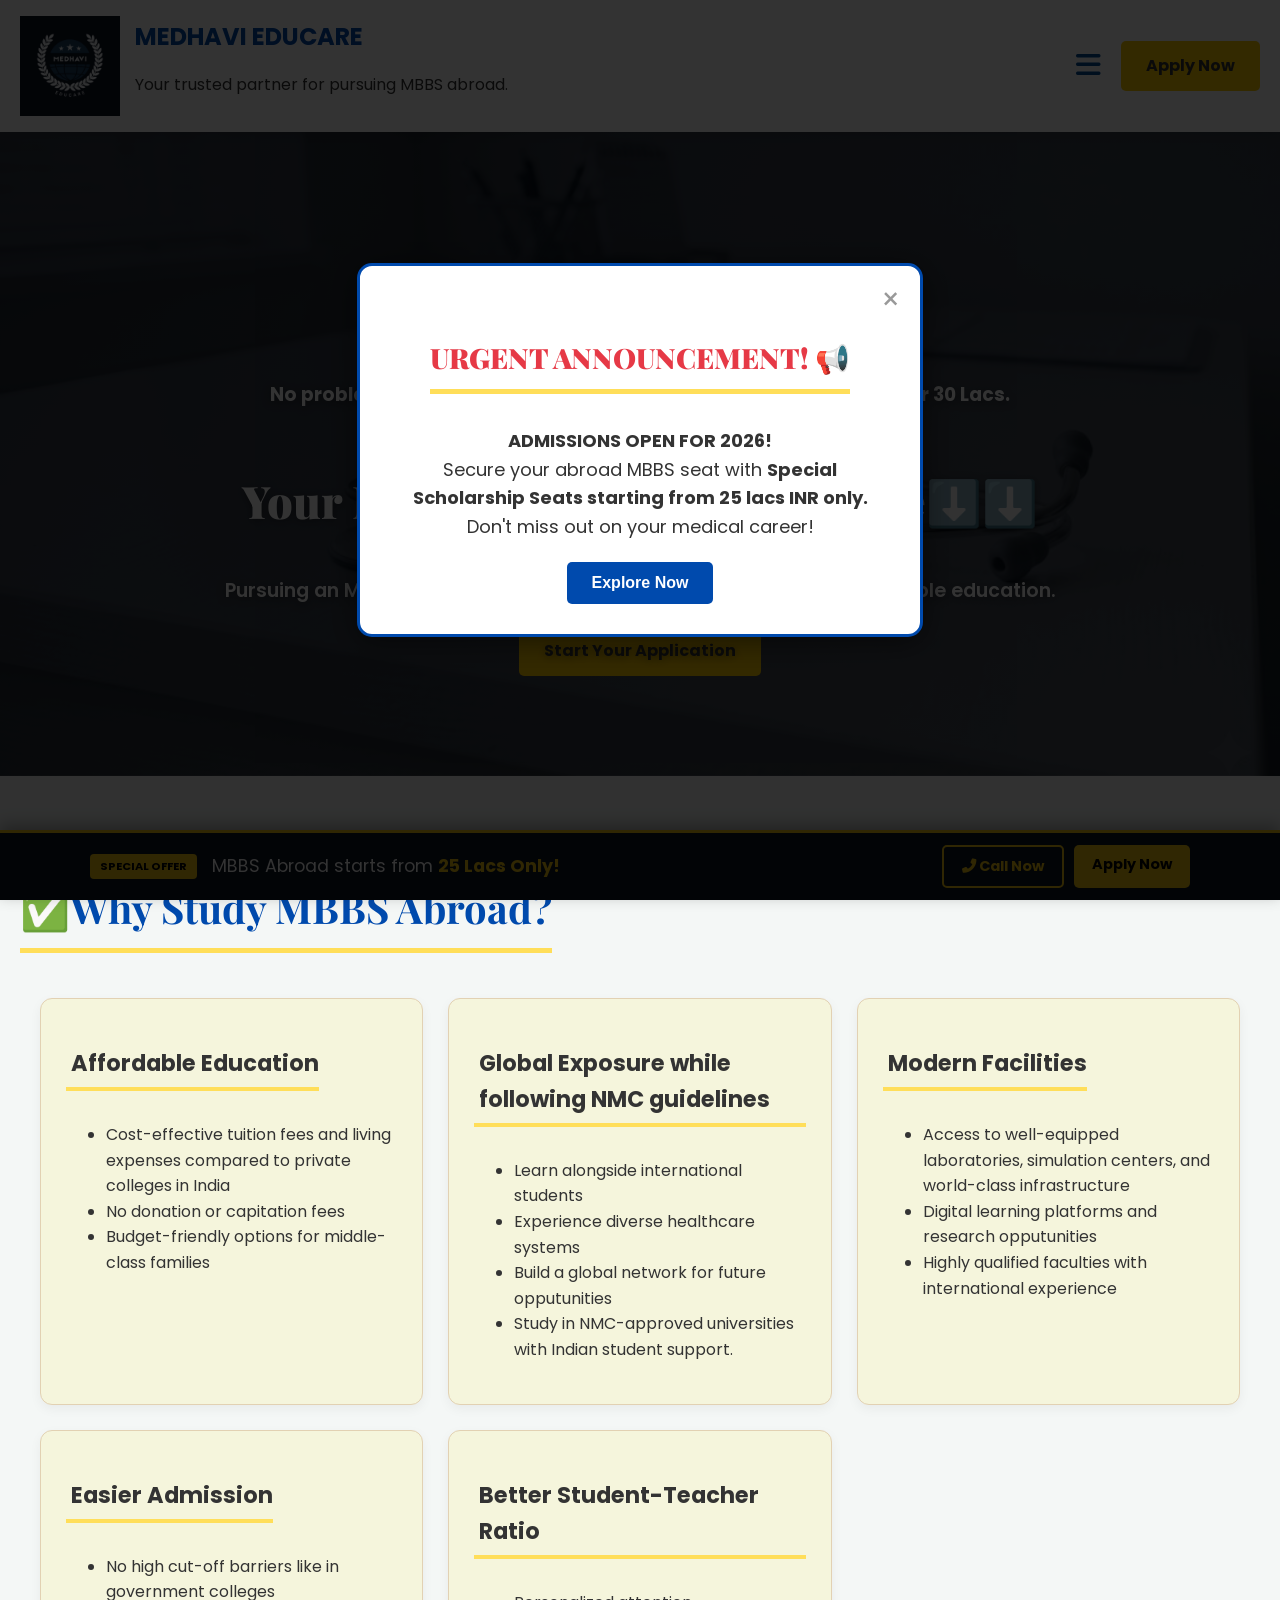
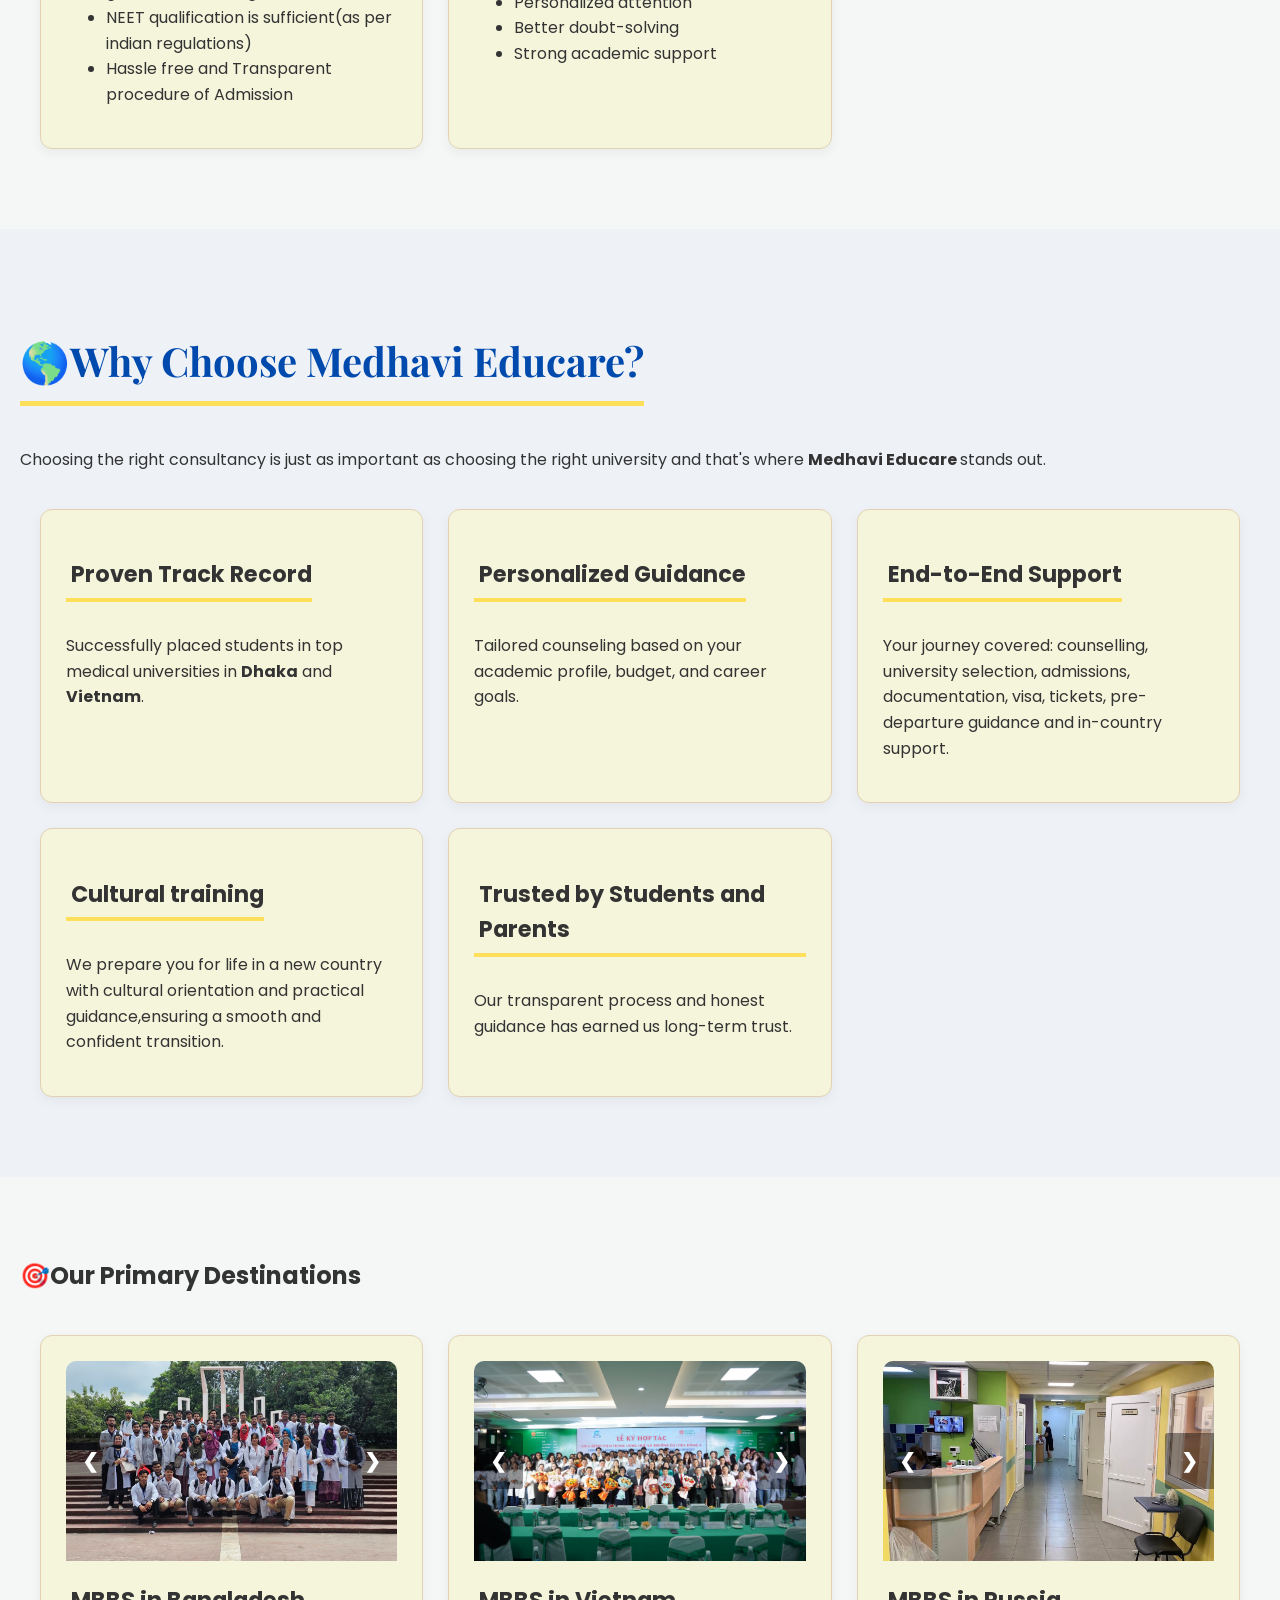
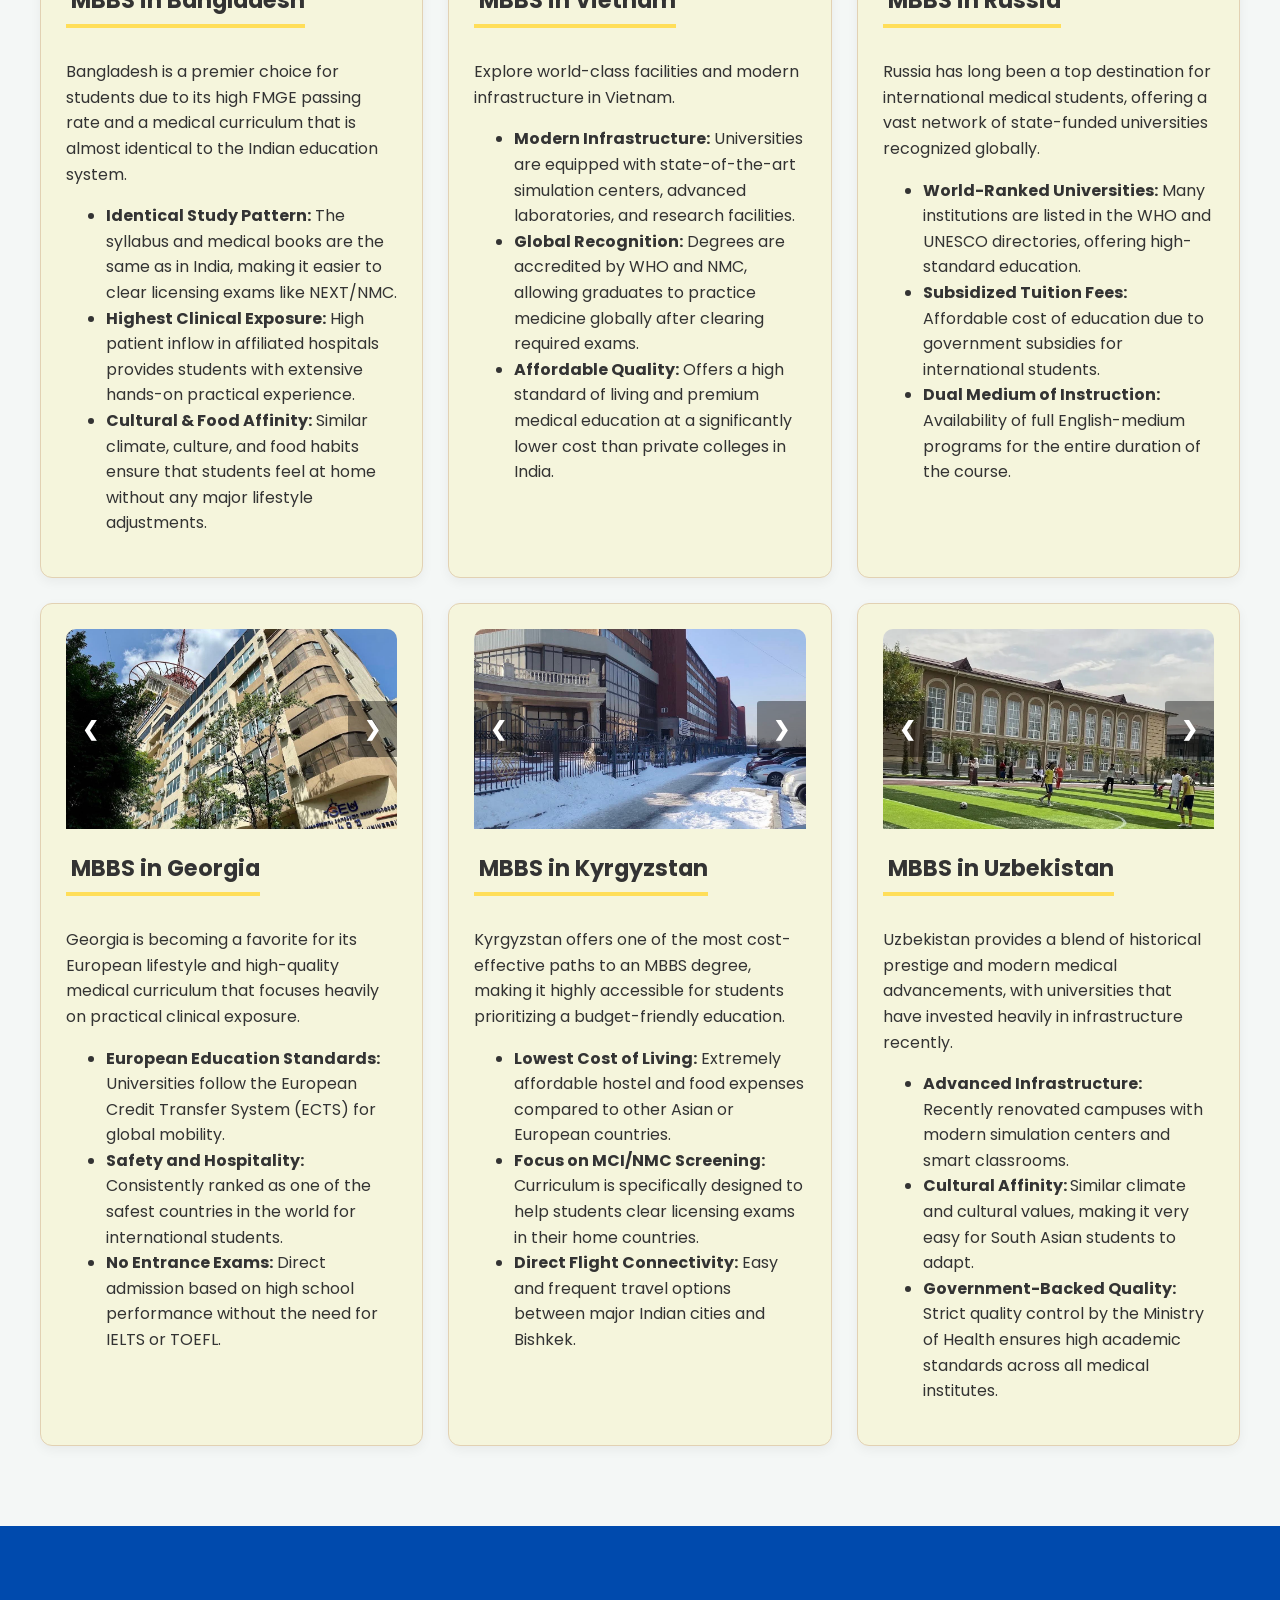
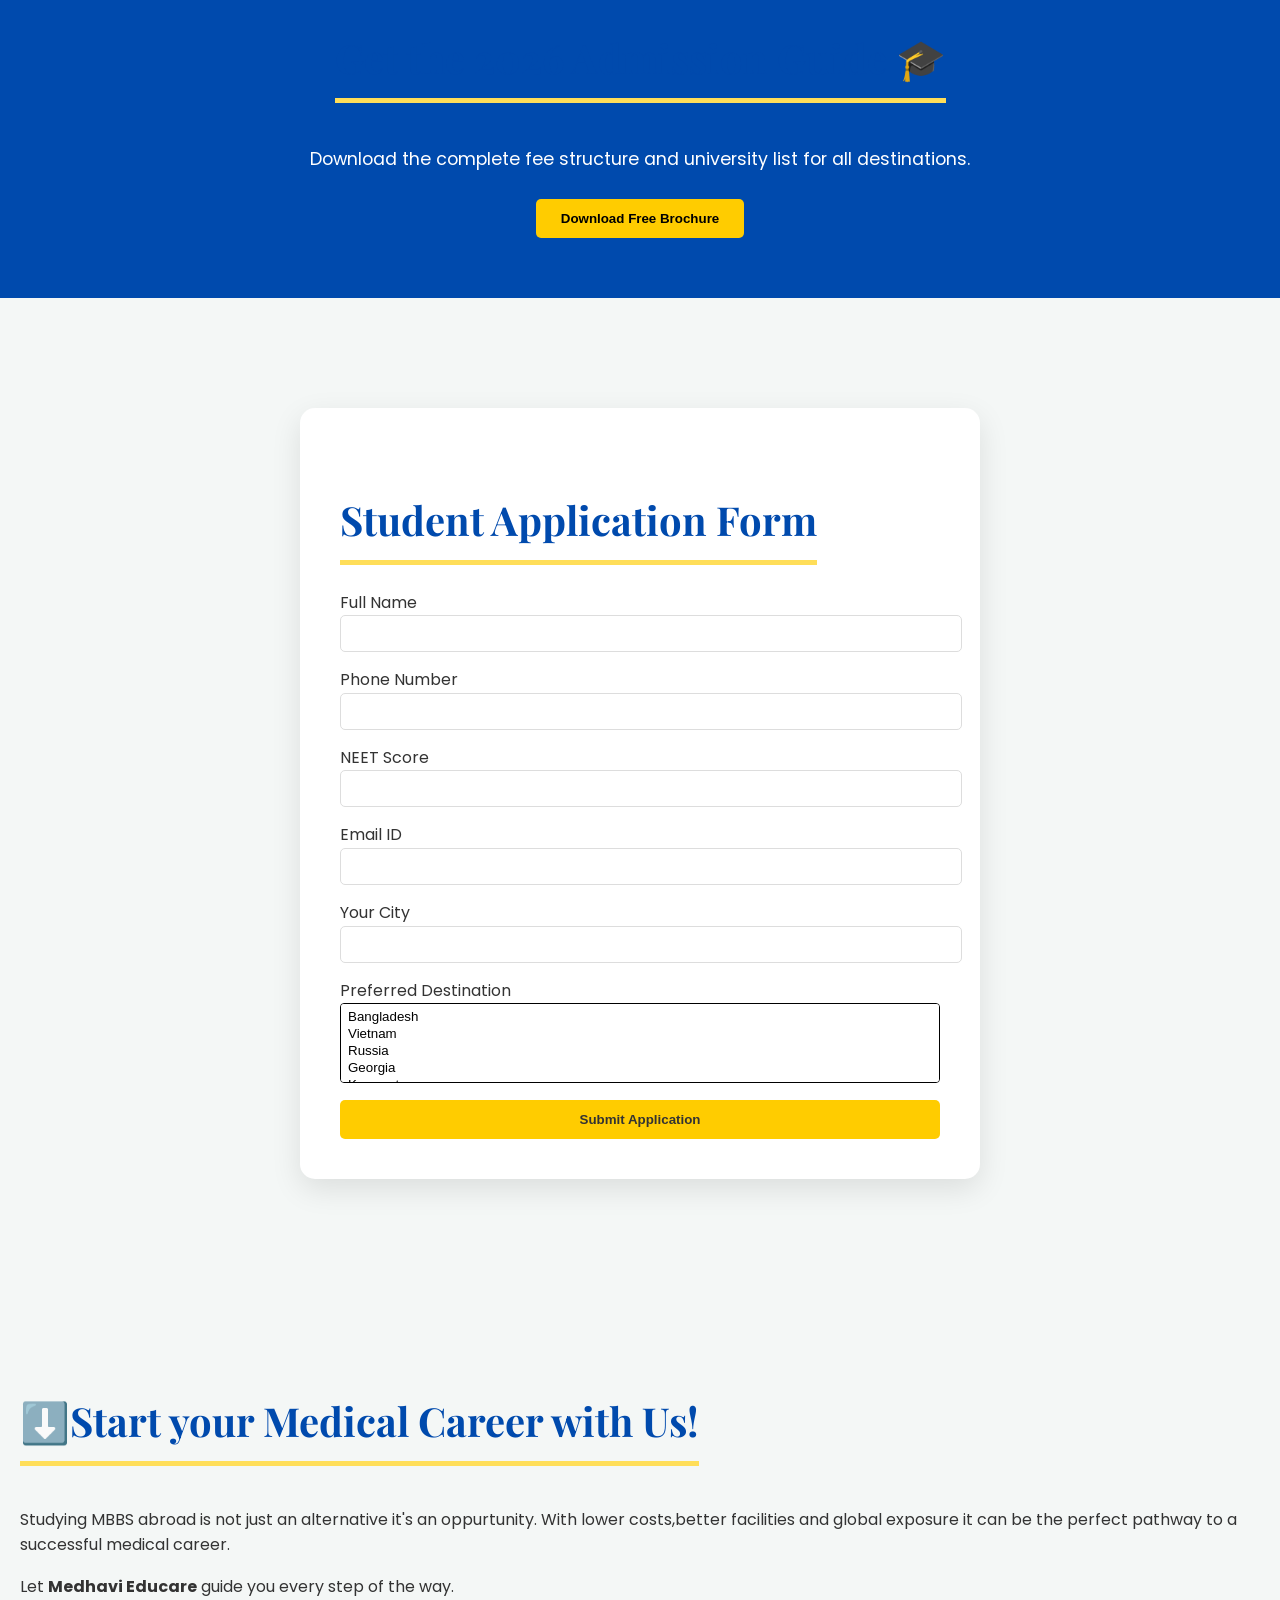
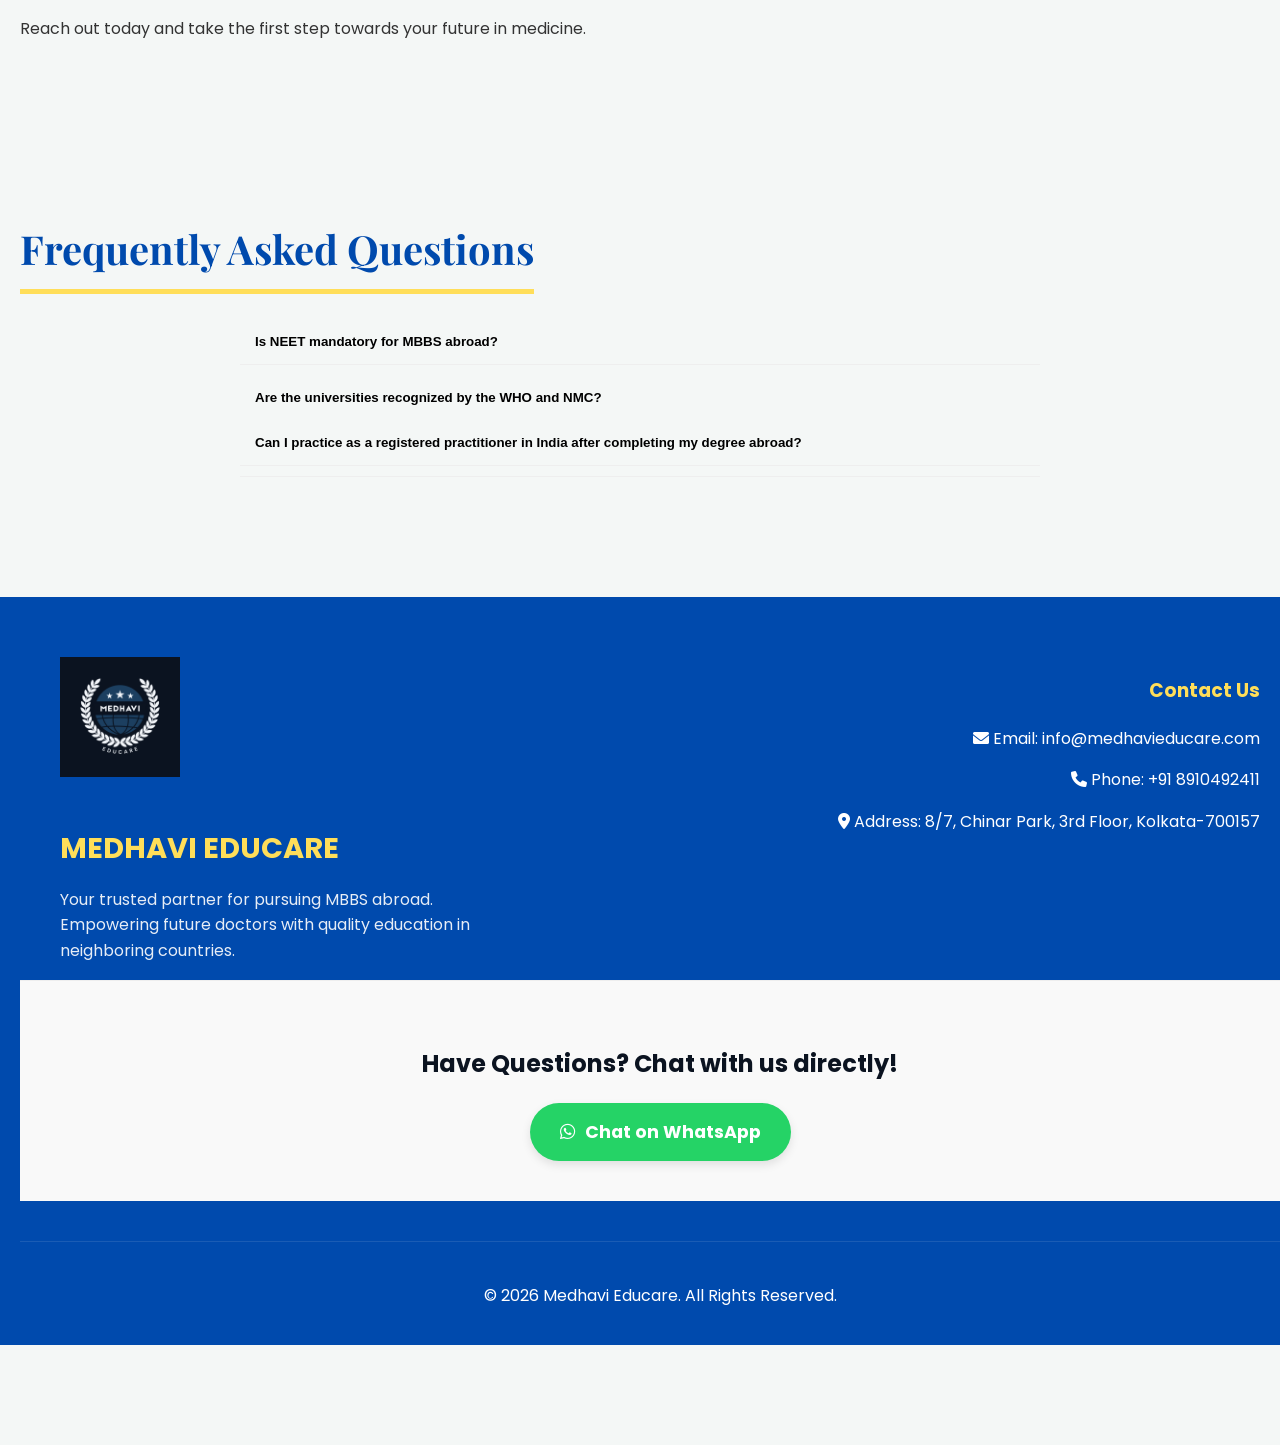
==== commit 1ea0e547: "added another faq" ====
--- a/index.html
+++ b/index.html
@@ -14,6 +14,7 @@
    <!-- End Google Tag Manager -->
 
     <title>MBBS Abroad | Best Medical Consultancy-Medhavi Educare</title>
+    <link rel="canonical" href="https://medhavieducare.com/" />
     <link rel="icon" type="image/png" href="favicon.png">
     <link rel="stylesheet" href="style2.css">
     <link href="https://fonts.googleapis.com/css2?family=Poppins:wght@300;400;600;700&display=swap" rel="stylesheet">
@@ -375,7 +376,11 @@
 
            <div class="form-group">
     <label>Preferred Destination</label>
-    <select name="destination" id="destination" multiple size="4" onmousedown="toggleMultiple(event, this)" style="width: 100%; border: 1px solid #000; border-radius: 4px; padding: 5px; cursor: pointer;">
+    <select name="destination" id="destination" multiple size="4" 
+        onchange="checkDestination(this)" 
+        onclick="checkDestination(this)" 
+        style="width: 100%; border: 1px solid #000; border-radius: 4px; padding: 5px; cursor: pointer;">
+    <!-- <select name="destination" id="destination" multiple size="4" onmousedown="toggleMultiple(event, this)" style="width: 100%; border: 1px solid #000; border-radius: 4px; padding: 5px; cursor: pointer;"> -->
         <!-- <option value=""disabled selected>Select</option> -->
         <option value="Bangladesh">Bangladesh</option>
         <option value="Vietnam">Vietnam</option>
@@ -409,23 +414,44 @@
         // Focus the select box so it looks active
         select.focus();
     }
-
     function checkDestination(select) {
-        const otherGroup = document.getElementById('other-input-group');
-        const customInput = document.getElementById('custom_destination');
-        
-        // Convert selected options to an array of values
-        const selectedValues = Array.from(select.selectedOptions).map(opt => opt.value);
-
-        if (selectedValues.includes('Other')) {
-            otherGroup.style.display = 'block';
-            customInput.required = true;
-        } else {
-            otherGroup.style.display = 'none';
-            customInput.required = false;
-            customInput.value = '';
-        }
+    const otherGroup = document.getElementById('other-input-group');
+    const customInput = document.getElementById('custom_destination');
+    
+    // Get all currently selected values into an array
+    const selectedValues = Array.from(select.selectedOptions).map(opt => opt.value);
+
+    // If "Other" is one of the selected items, show the input
+    if (selectedValues.includes('Other')) {
+        otherGroup.style.display = 'block';
+        customInput.required = true;
+        
+        // Minor delay to ensure smooth scrolling on mobile
+        setTimeout(() => {
+            customInput.scrollIntoView({ behavior: 'smooth', block: 'nearest' });
+        }, 100);
+    } else {
+        otherGroup.style.display = 'none';
+        customInput.required = false;
+        customInput.value = '';
     }
+}
+    // function checkDestination(select) {
+    //     const otherGroup = document.getElementById('other-input-group');
+    //     const customInput = document.getElementById('custom_destination');
+        
+    //     // Convert selected options to an array of values
+    //     const selectedValues = Array.from(select.selectedOptions).map(opt => opt.value);
+
+    //     if (selectedValues.includes('Other')) {
+    //         otherGroup.style.display = 'block';
+    //         customInput.required = true;
+    //     } else {
+    //         otherGroup.style.display = 'none';
+    //         customInput.required = false;
+    //         customInput.value = '';
+    //     }
+    // }
 </script>
 
 
@@ -461,6 +487,13 @@
                 <button class="faq-question">Are the universities recognized by the WHO and NMC?</button>
                 <div class="faq-answer">
                     <p>We only partner with universities that are fully recognized by the World Health Organization (WHO) and the National Medical Commission (NMC).</p>
+                </div>
+                <div class="faq-item">
+                <button class="faq-question">Can I practice as a registered practitioner in India after completing my degree abroad?</button>
+                <div class="faq-answer">
+                    <p>Yes, absolutely! With the right guidance, you can smoothly transition back to India after your MBBS abroad. Simply clear the FMGE/NExT, complete your internship, and get registered with the NMC—and you’re all set to practice as a licensed doctor in India.</p> 
+
+                        <p>We support you at every step of this journey, ensuring a hassle-free path to your medical career.</p>
                 </div>
             </div>
         </div>
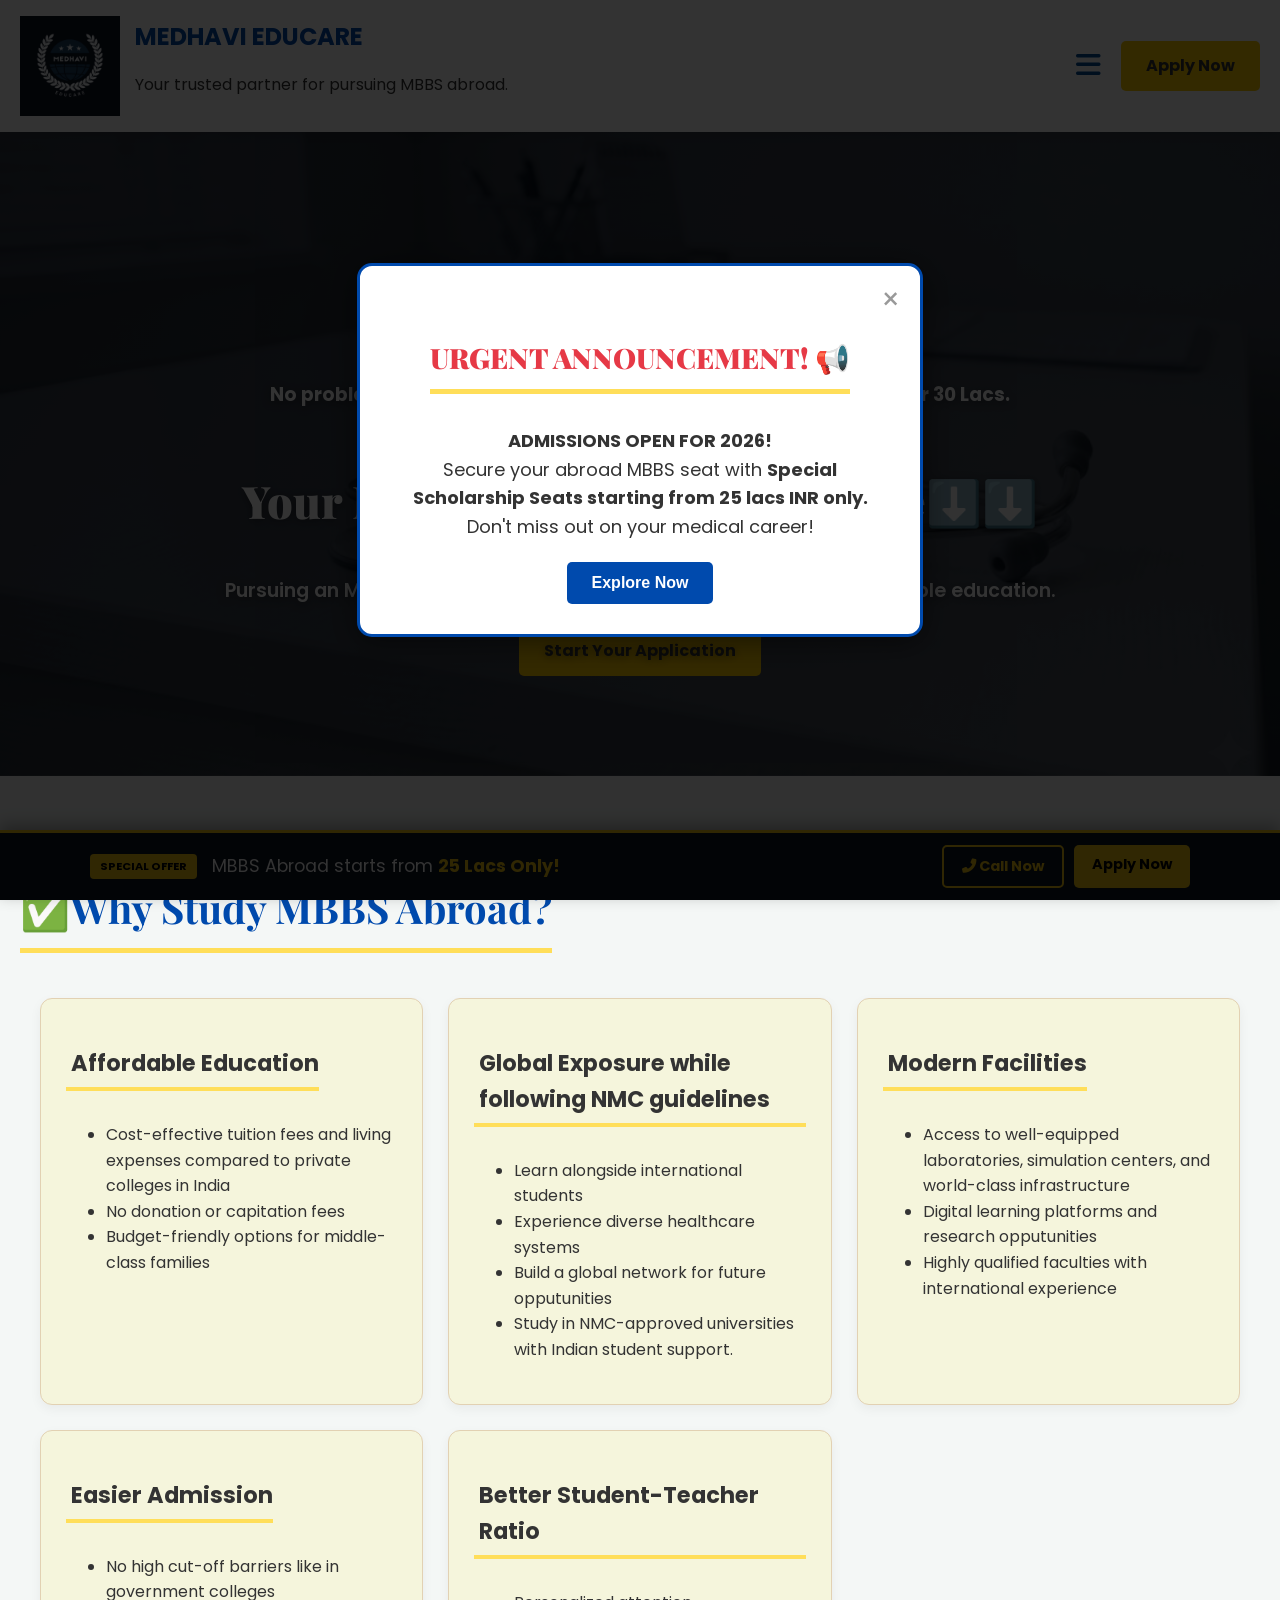
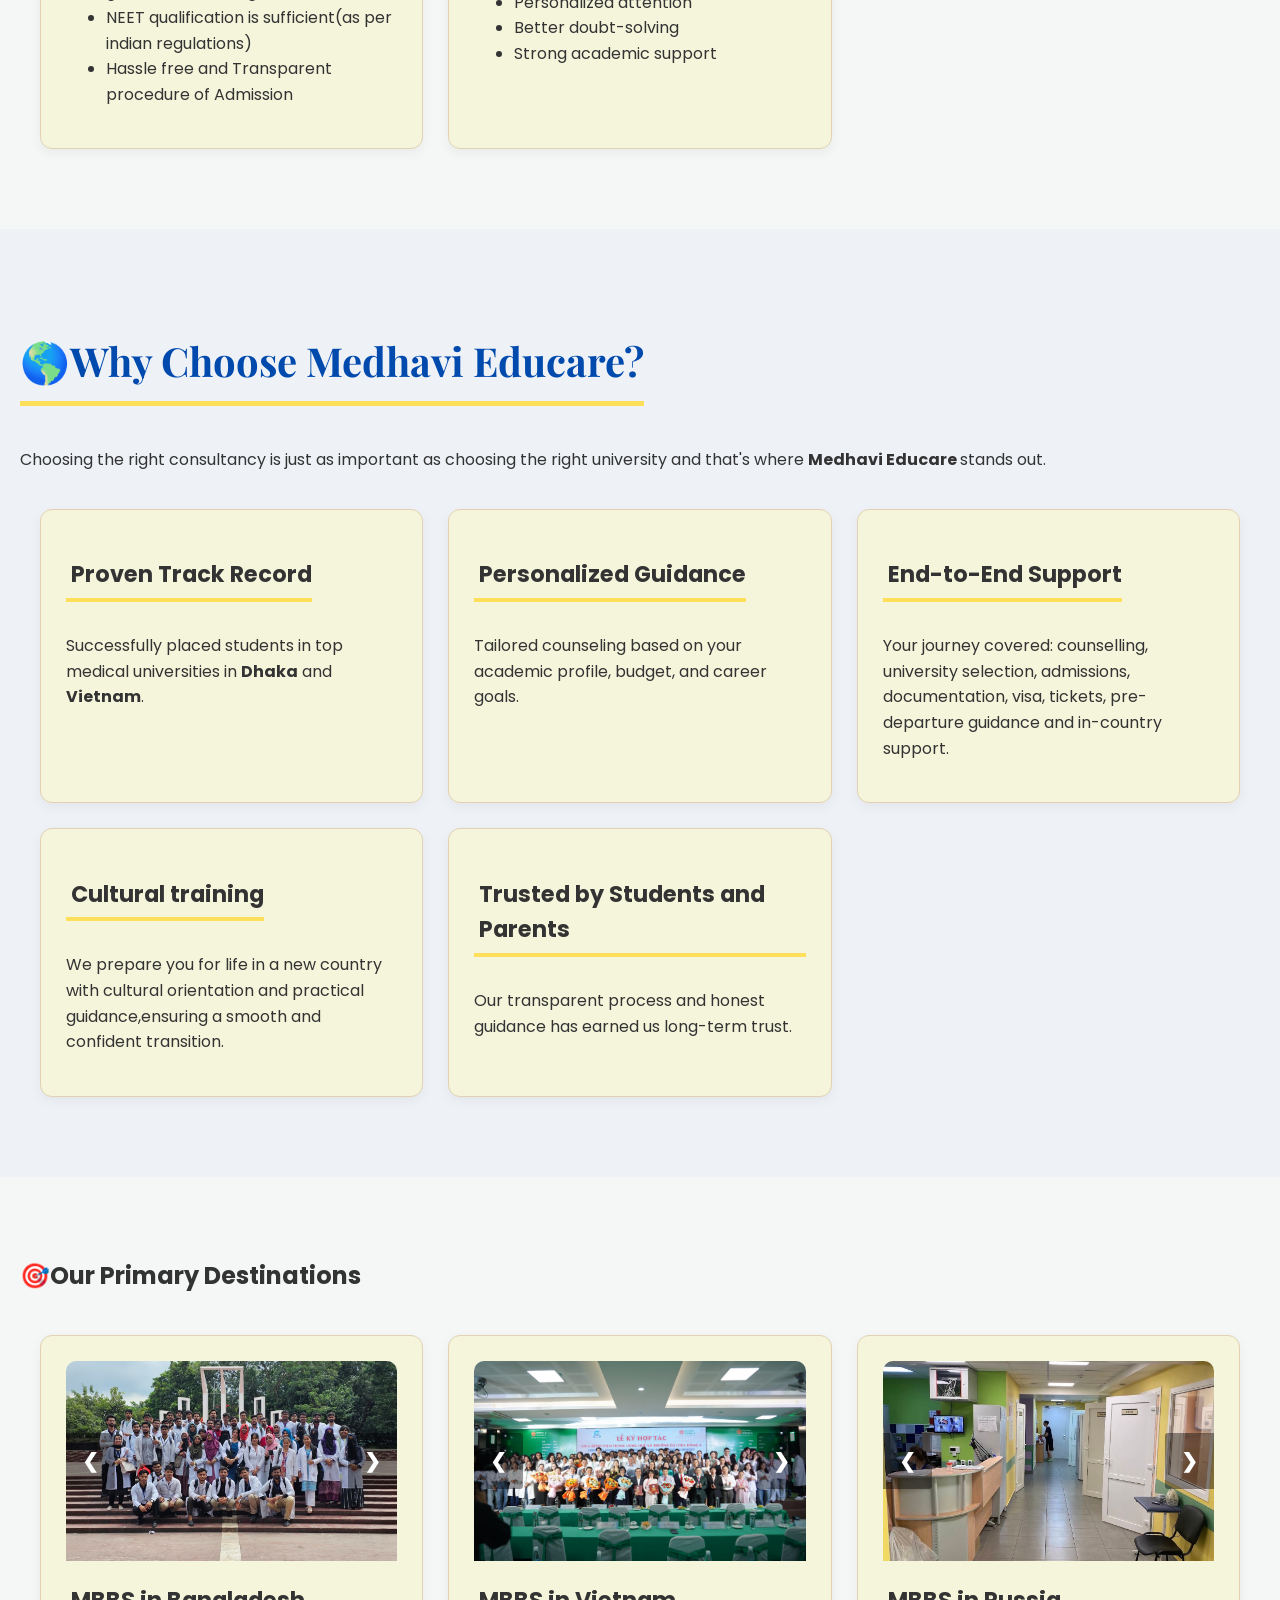
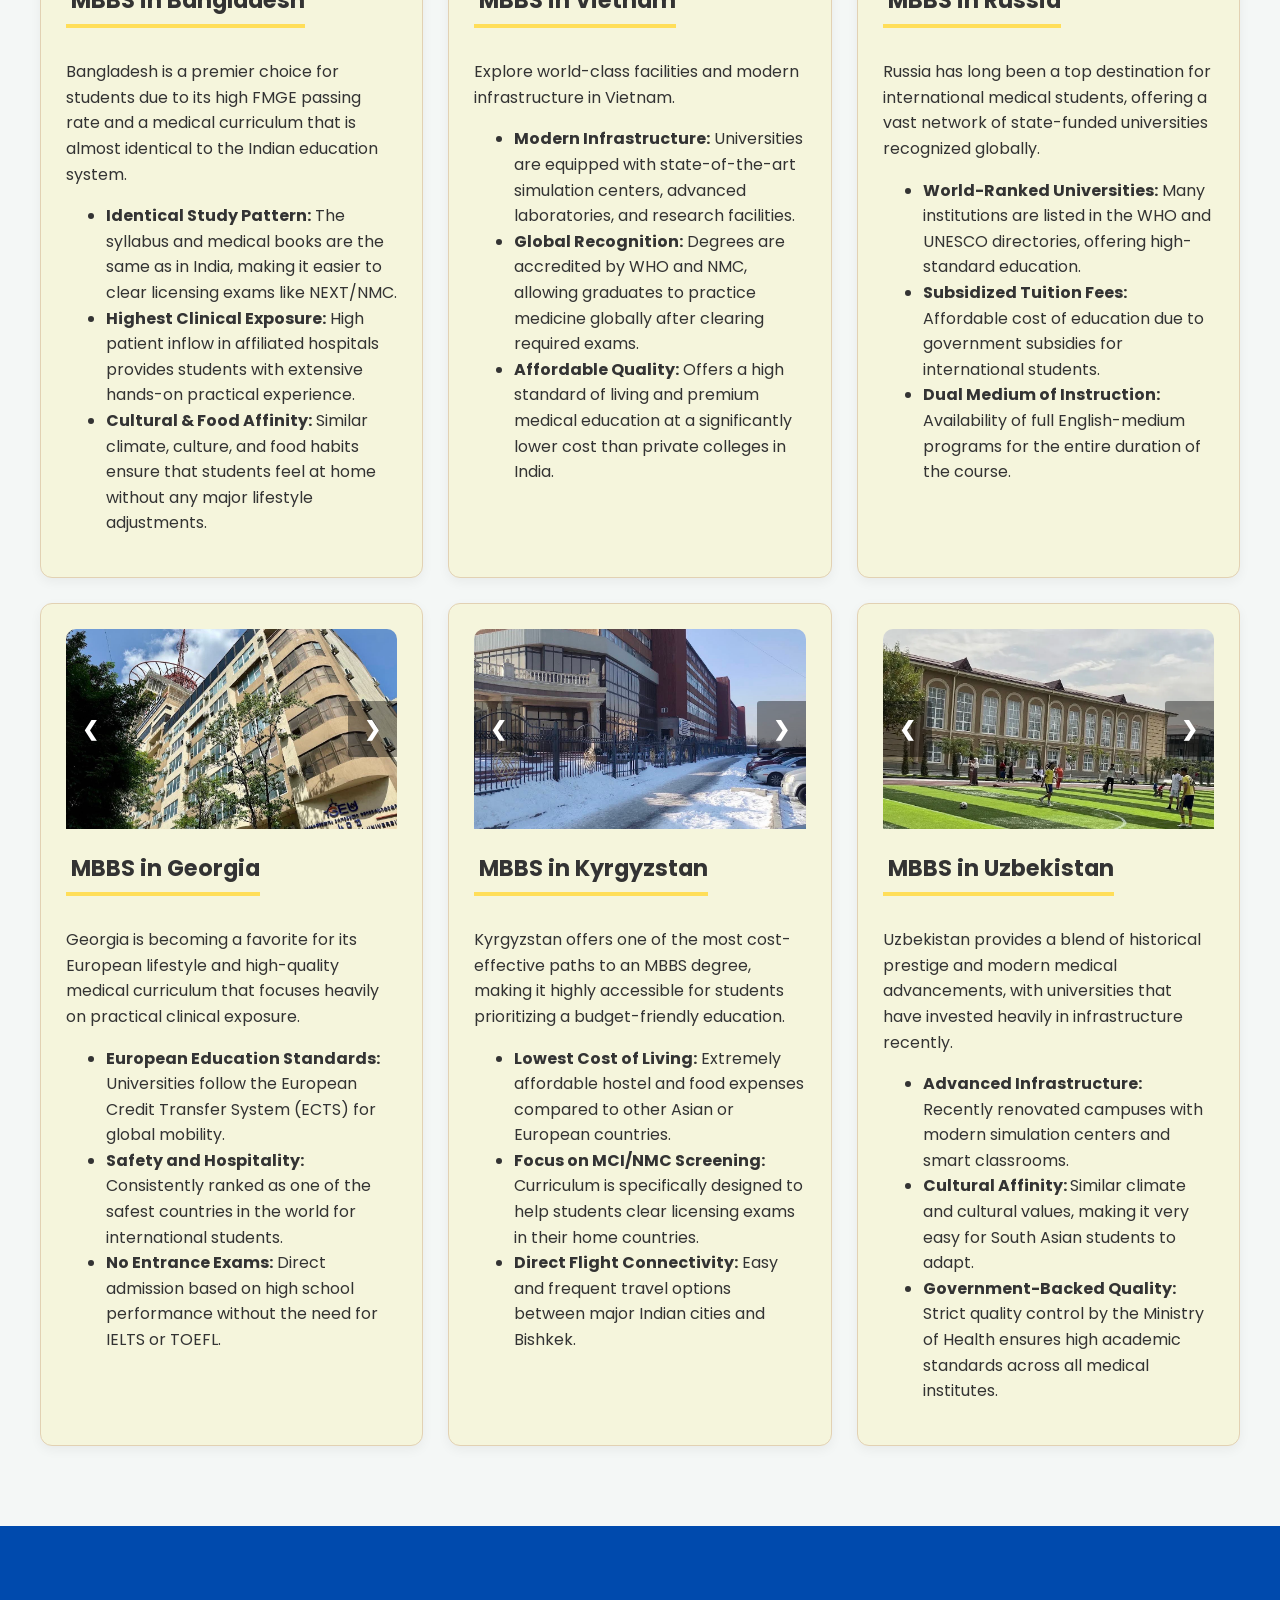
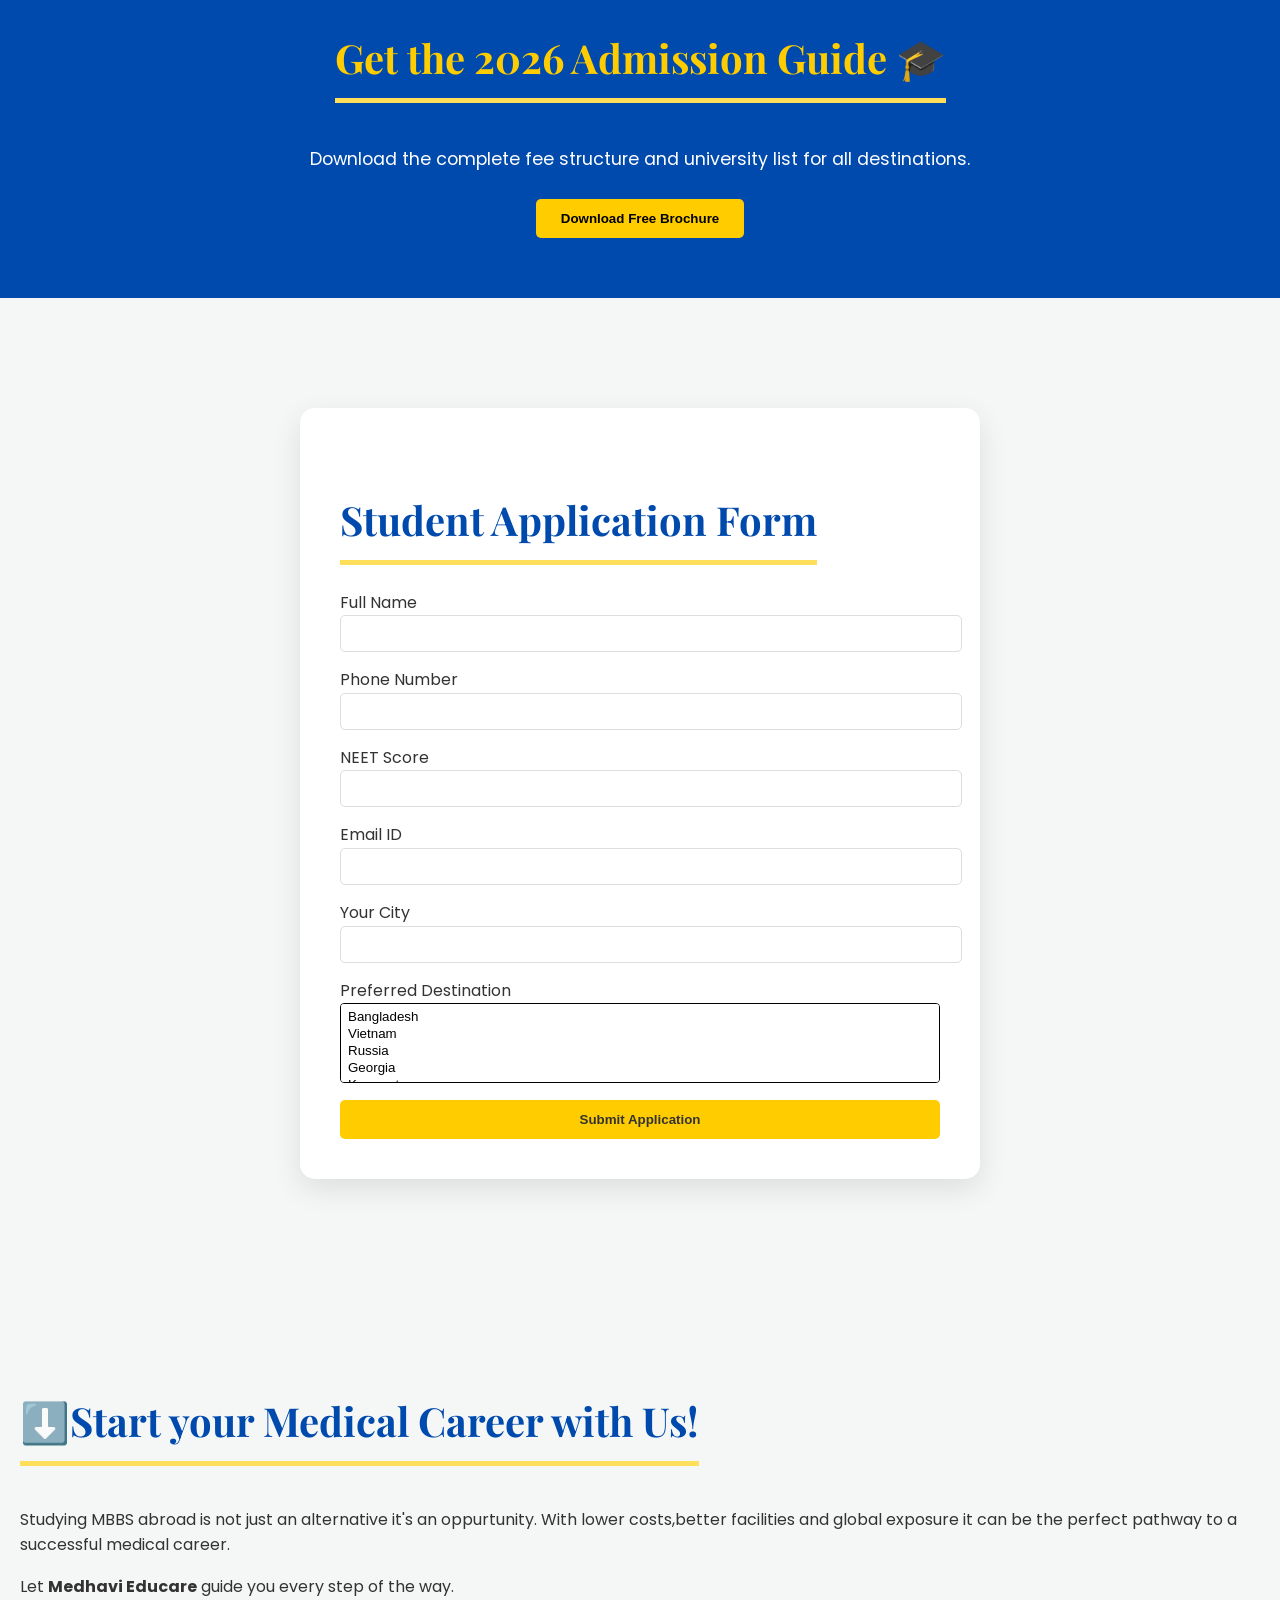
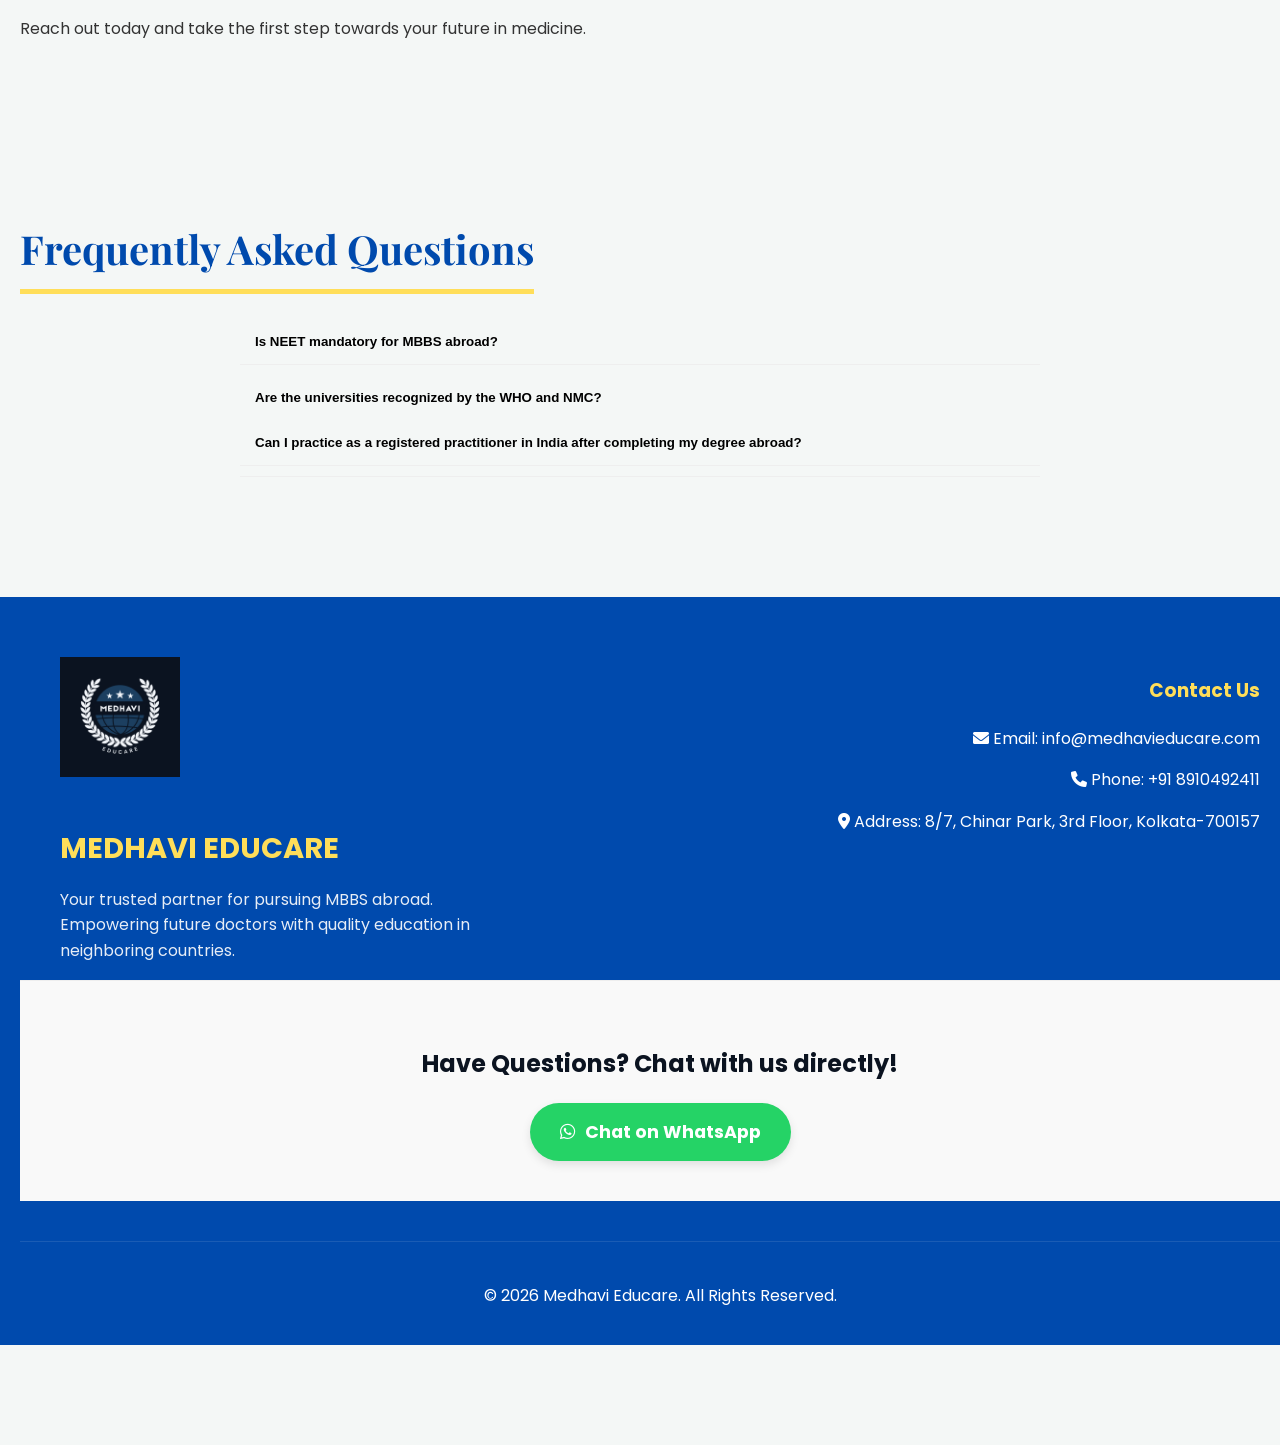
==== commit 762a132b: "did a style change" ====
--- a/index.html
+++ b/index.html
@@ -322,7 +322,7 @@
 </section>
 
 <section id="portal-cta" class="portal-cta">
-    <h2>Get the 2026 Admission Guide 🎓</h2>
+    <h2 style="color: #ffcc00;">Get the 2026 Admission Guide 🎓</h2>
     <p>Download the complete fee structure and university list for all destinations.</p>
     <button class="btn-apply" onclick="openPortal()" style="background: #ffcc00; color: #000; border: none;">Download Free Brochure</button>
 </section>
